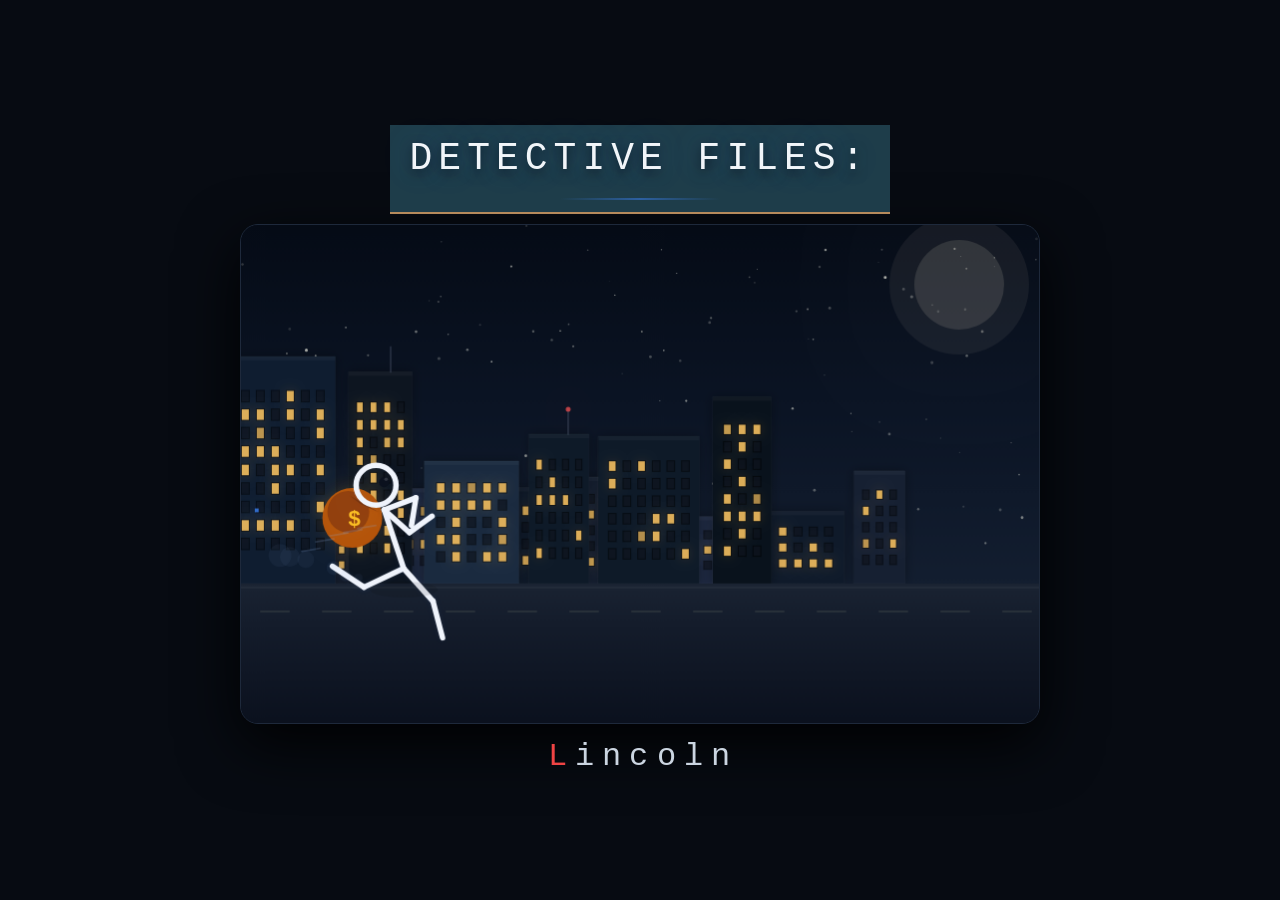
==== index.html @ e7329b26 "Update index.html" ====
<!DOCTYPE html>
<html lang="en">
<head>
  <meta charset="UTF-8">
  <meta name="viewport" content="width=device-width, initial-scale=1.0, maximum-scale=1.0, user-scalable=yes, viewport-fit=cover">
  <title>⚓ WHITBY LIGHTHOUSE CONSPIRACY</title>
  <!-- External libraries -->
  <link rel="stylesheet" href="https://cdnjs.cloudflare.com/ajax/libs/font-awesome/6.0.0-beta3/css/all.min.css">
  <link href="https://fonts.googleapis.com/css2?family=Cinzel:wght@400;600&family=Cormorant+Garamond:wght@400;600&family=Courier+Prime:wght@400;700&display=swap" rel="stylesheet">
  <!-- Our CSS -->
  <link rel="stylesheet" href="style.css">
</head>
<body>

  <!-- ========== CINEMATIC OPENING (replaces old start menu) ========== -->
  <div id="startMenu" class="start-menu">
    <!-- SCENE 1: STICKMAN -->
    <div id="scene-stickman">
      <div class="header">
        <div id="main-title">Detective Files:</div>
        <div class="title-line"></div>
      </div>

      <canvas id="heistCanvas" width="800" height="500"></canvas>

      <div class="footer">
        <div id="sub-title">
          <span class="letter" style="--delay: 2.20s">L</span>
          <span class="letter" style="--delay: 2.45s">i</span>
          <span class="letter" style="--delay: 2.70s">n</span>
          <span class="letter" style="--delay: 2.95s">c</span>
          <span class="letter" style="--delay: 3.20s">o</span>
          <span class="letter" style="--delay: 3.45s">l</span>
          <span class="letter" style="--delay: 3.70s">n</span>
        </div>
      </div>
    </div>

    <!-- SCENE 2: NOCTURNE -->
    <div id="scene-nocturne">
      <div class="room off no-select" id="room">

        <div class="window-wrapper">
          <div class="window-frame">
            <div class="frame-corner tl"></div>
            <div class="frame-corner tr"></div>
            <div class="frame-corner bl"></div>
            <div class="frame-corner br"></div>
            <div class="window-glass">
              <div class="sky"></div>
              <div class="stars" id="stars"></div>
              <div class="city-skyline"></div>
              <div class="city-lights"></div>
              <div class="mist"></div>
              <canvas id="rainCanvas"></canvas>
              <div class="glass-reflection"></div>
              <div class="mullions">
                <div class="mullion-h mullion-h-1"></div>
                <div class="mullion-h mullion-h-2"></div>
                <div class="mullion-v mullion-v-1"></div>
                <div class="mullion-v mullion-v-2"></div>
                <div class="mullion-v mullion-v-3"></div>
              </div>
            </div>
          </div>
        </div>

        <div class="desk">
          <div class="table-top">
            <div class="table-glow" id="tableGlow"></div>
          </div>
          <div class="legs">
            <div class="leg leg-1"></div>
            <div class="leg leg-2"></div>
            <div class="leg leg-3"></div>
            <div class="leg leg-4"></div>
            <div class="leg-brace"></div>
          </div>
          <div class="lamp" id="lamp">
            <div class="light-glow" id="lightGlow"></div>
            <div class="lamp-arm"></div>
            <div class="lamp-stand"></div>
            <div class="lamp-shade">
              <div class="shade-glow" id="shadeGlow"></div>
            </div>
            <div class="lamp-bulb" id="lampBulb"></div>
            <div class="chain" id="chain">
              <div class="chain-ball"></div>
            </div>
            <div class="lamp-base"></div>
          </div>
        </div>

        <!-- MENU – IDs match existing game functions -->
        <div class="ui-menu">
          <div class="item-wrap"><a class="item" id="continueGameBtn" href="#">Continue</a></div>
          <div class="item-wrap"><a class="item" id="newGameBtn" href="#">New Game</a></div>
          <div class="item-wrap"><a class="item" id="howToPlayBtn" href="#">How to Play</a></div>
        </div>

        <div class="dust" id="dustContainer"></div>
        <div class="ui-title">NOCTURNE</div>
        <div class="ui-sub">PRIVATE INVESTIGATIONS</div>
        <div class="instruction" id="instruction">PULL THE CHAIN</div>
        <div class="vignette"></div>
      </div>
    </div>
  </div>

  <!-- ========== GAME WRAPPER (hidden initially) ========== -->
  <div id="gameWrapper" style="display:none;">
    <div class="game-container">
      <!-- Popup area for notifications -->
      <div id="popupContainer" class="popup-area"></div>

      <!-- Header -->
      <div class="header">
        <div class="title"><h1>⚓ THE WHITBY LIGHTHOUSE CONSPIRACY</h1></div>
        <div class="code-container" id="codeContainer">
          <div class="code-slot" id="code0"></div>
          <div class="code-slot" id="code1"></div>
          <div class="code-slot" id="code2"></div>
          <div class="code-slot" id="code3"></div>
          <div class="code-slot" id="code4"></div>
          <div class="code-slot" id="code5"></div>
          <div class="code-slot" id="code6"></div>
        </div>
        <div class="stats">
          <div class="stat-item"><div class="stat-value" id="prisonYears">30</div><div class="stat-label">PRISON YEARS</div></div>
          <div class="stat-item"><div class="stat-value" id="hintsLeft">12</div><div class="stat-label">HINTS LEFT</div></div>
          <div class="stat-item"><div class="stat-value" id="solvedMain">0/7</div><div class="stat-label">MAIN PUZZLES</div></div>
          <button id="accuseBtn" class="accuse-btn">⚖️ ACCUSE</button>
        </div>
      </div>

      <!-- Tabs -->
      <div class="tab-bar" id="tabBar">
        <div class="tab" data-tab="mypc">🖥️ MY PC</div>
        <div class="tab" data-tab="interviews">🗂️ Interviews</div>
        <div class="tab locked" data-tab="mainpuzzles">🧩 Main Puzzles</div>
        <div class="tab locked" data-tab="bonuspuzzles">🎁 Bonus Puzzles</div>
        <div class="tab" data-tab="newspaper">🗞️ Newspaper</div>
        <div class="tab" data-tab="mainmenu">🏠 Main Menu</div>
      </div>

      <!-- Content Panel -->
      <div class="content-panel" id="content"></div>
    </div>
  </div>

  <!-- ========== INFO MODAL (generic) ========== -->
  <div id="infoModal" class="modal" style="display:none;">
    <div class="modal-content">
      <div class="modal-header"><span id="modal-title"></span><span class="close" id="closeModal">&times;</span></div>
      <div id="modal-info" class="modal-info"></div>
    </div>
  </div>

  <!-- ========== CONFIRM MODAL ========== -->
  <div id="confirmModal" class="modal" style="display:none;">
    <div class="modal-content" style="max-width:400px; text-align:center;">
      <div class="modal-header"><span>⚠️ CONFIRM</span><span class="close" id="closeConfirmModal">&times;</span></div>
      <div id="confirm-info" style="padding:20px; font-size:1.2rem;">
        Are you sure you want to return to the main menu?<br>
        Your progress will be saved automatically.
      </div>
      <div style="display:flex; gap:20px; justify-content:center; margin:20px 0;">
        <button id="confirmYesBtn" class="action-btn" style="background:#a13d3d; border:none; color:white; padding:10px 30px; border-radius:8px; cursor:pointer;">YES</button>
        <button id="confirmNoBtn" class="action-btn" style="background:#4a5b6e; border:none; color:white; padding:10px 30px; border-radius:8px; cursor:pointer;">NO</button>
      </div>
    </div>
  </div>

  <!-- ========== HOW TO PLAY MODAL ========== -->
  <div id="howModal" class="how-modal" style="display:none;">
    <div class="how-modal-content">
      <h2>📜 HOW TO PLAY</h2>
      <p><strong>🕵️ Your Mission:</strong> Track down the mastermind behind the Whitby Lighthouse conspiracy. Interview suspects, solve puzzles, and collect evidence to unlock the truth.</p>
      <p><strong>📁 Case File:</strong> Review detective notes, interview transcripts, and important documents. The cryptogram becomes available after solving all main puzzles.</p>
      <p><strong>🗂️ Interviews:</strong> Ask suspects questions to uncover inconsistencies. Each correct answer moves you closer to the truth.</p>
      <p><strong>🧩 Main Puzzles:</strong> Solve location-based riddles to reveal encoded digits. These digits unlock the final cryptogram.</p>
      <p><strong>🎁 Bonus Puzzles:</strong> Optional challenges that provide additional clues and unlock more interview questions.</p>
      <p><strong>🌐 Using External Resources:</strong> Some puzzles require real-world knowledge. Feel free to use Google Maps, Wikipedia, or any online search to help solve the clues. A detective uses every tool available!</p>
      <p><strong>💡 Hints:</strong> Use the hint button if you're stuck – each hint costs 2 prison years and 1 hint credit.</p>
      <p><strong>⚖️ Accuse:</strong> Once the cryptogram is solved, the Accuse button appears. Choose the right suspect to close the case!</p>
      <div style="margin-top:20px;padding-top:10px;border-top:1px solid #b68b5c;">
        <p style="font-size:0.85rem;color:#cdba92;">🔍 Good luck, detective. The truth is out there.</p>
      </div>
      <button id="closeHowModal" class="close-how-btn">GOT IT</button>
    </div>
  </div>

  <!-- ========== JAVASCRIPT (game scripts) ========== -->
  <script src="gameManager.js"></script>
  <script src="puzzlesData.js"></script>
  <script src="modals.js"></script>
  <script src="frontPageModal.js"></script>
  <script src="backPageModal.js"></script>
  <script src="cryptogramModal.js"></script>
  <script src="interviewIntro.js"></script>
  <script src="witnessPopup.js"></script>
  <script src="letterPuzzle.js"></script>
  <script src="coffeePuzzle.js"></script>
  <script src="detectivePuzzle.js"></script>
  <script src="detectivePuzzlePC.js"></script>
  <script src="shelfPuzzle.js"></script>
  <script src="lockerPuzzle.js"></script>
  <script src="scalePuzzle.js"></script>
  <script src="vaultPuzzle.js"></script>
  <script src="ui.js"></script>
  <script src="main.js"></script>

  <!-- ========== CINEMATIC OPENING SCRIPT ========== -->
  <script>
    // ────────────────────────────────────────────────────────────────
    //  SCENE 1: STICKMAN + BUILDINGS
    // ────────────────────────────────────────────────────────────────

    const canvas = document.getElementById('heistCanvas');
    const ctx = canvas.getContext('2d');
    const W = 800, H = 500;

    const GROUND_Y = 360;
    const BUILDING_SPEED_NEAR = 2.8;
    const BUILDING_SPEED_FAR = 1.2;
    const NEAR_LOOP = 800 * 2;
    const FAR_LOOP = 800 * 2;

    class Building {
      constructor(x, width, height, color, windowColor, windowRows, windowCols, litRatio) {
        this.x = x;
        this.width = width;
        this.height = height;
        this.color = color;
        this.windowColor = windowColor;
        this.windowRows = windowRows || Math.floor(height / 28) + 2;
        this.windowCols = windowCols || Math.floor(width / 22) + 1;
        this.litRatio = litRatio || 0.45;
        this.windows = [];
        for (let r = 0; r < this.windowRows; r++) {
          for (let c = 0; c < this.windowCols; c++) {
            this.windows.push(Math.random() < this.litRatio);
          }
        }
        this.flickerWindows = [];
        for (let i = 0; i < this.windows.length; i++) {
          if (Math.random() < 0.12) this.flickerWindows.push(i);
        }
      }
      draw(drawX) {
        const x = drawX;
        const y = GROUND_Y - this.height;
        ctx.fillStyle = this.color;
        ctx.shadowColor = 'rgba(0,0,0,0.3)';
        ctx.shadowBlur = 10;
        ctx.fillRect(x, y, this.width, this.height);
        ctx.shadowBlur = 0;
        ctx.strokeStyle = 'rgba(255,255,255,0.03)';
        ctx.lineWidth = 1;
        ctx.strokeRect(x, y, this.width, this.height);
        const winW = Math.min(14, this.width / (this.windowCols + 1) * 0.6);
        const winH = Math.min(16, this.height / (this.windowRows + 1) * 0.55);
        const padX = (this.width - (this.windowCols * (winW + 6)) + 6) / 2;
        const padY = (this.height - (this.windowRows * (winH + 6)) + 6) / 2;
        let idx = 0;
        for (let r = 0; r < this.windowRows; r++) {
          for (let c = 0; c < this.windowCols; c++) {
            const wx = x + padX + c * (winW + 6);
            const wy = y + padY + r * (winH + 6);
            const isLit = this.windows[idx];
            ctx.fillStyle = 'rgba(0,0,0,0.5)';
            ctx.fillRect(wx, wy, winW, winH);
            if (isLit) {
              const flicker = this.flickerWindows.includes(idx) ?
                0.7 + Math.sin(Date.now() / 400 + idx) * 0.25 :
                1.0;
              const alpha = 0.6 + 0.4 * flicker;
              ctx.fillStyle = `rgba(255, 200, 100, ${alpha * 0.85})`;
              ctx.shadowColor = `rgba(255, 200, 100, ${alpha * 0.25})`;
              ctx.shadowBlur = 12;
              ctx.fillRect(wx + 1, wy + 1, winW - 2, winH - 2);
              ctx.shadowBlur = 0;
            } else {
              ctx.fillStyle = 'rgba(30, 40, 60, 0.3)';
              ctx.fillRect(wx + 1, wy + 1, winW - 2, winH - 2);
            }
            idx++;
          }
        }
        ctx.fillStyle = 'rgba(255,255,255,0.03)';
        ctx.fillRect(x, y, this.width, 4);
        if (this.height > 140 && Math.random() < 0.3) {
          ctx.strokeStyle = 'rgba(60,70,90,0.5)';
          ctx.lineWidth = 2;
          const ax = x + this.width * 0.3 + Math.random() * this.width * 0.4;
          ctx.beginPath();
          ctx.moveTo(ax, y);
          ctx.lineTo(ax, y - 18 - Math.random() * 18);
          ctx.stroke();
          if (Math.random() < 0.3) {
            ctx.fillStyle = `rgba(255, 80, 80, ${0.3 + Math.random() * 0.4})`;
            ctx.shadowColor = 'rgba(255,0,0,0.15)';
            ctx.shadowBlur = 20;
            ctx.beginPath();
            ctx.arc(ax, y - 18 - Math.random() * 18, 2.5, 0, Math.PI * 2);
            ctx.fill();
            ctx.shadowBlur = 0;
          }
        }
      }
    }

    function generateBuildings(layer, count, minW, maxW, minH, maxH, colorPalette) {
      const buildings = [];
      let x = -maxW - 20;
      for (let i = 0; i < count; i++) {
        const w = minW + Math.random() * (maxW - minW);
        const h = minH + Math.random() * (maxH - minH);
        const color = colorPalette[Math.floor(Math.random() * colorPalette.length)];
        const winColor =
          `rgb(${180 + Math.random() * 60}, ${140 + Math.random() * 40}, ${60 + Math.random() * 40})`;
        const litRatio = 0.3 + Math.random() * 0.35;
        const rows = Math.floor(h / 26) + 1;
        const cols = Math.floor(w / 20) + 1;
        const b = new Building(x, w, h, color, winColor, rows, cols, litRatio);
        buildings.push(b);
        x += w + 6 + Math.random() * 12;
      }
      return buildings;
    }

    const farColors = ['#141c2b', '#1a2335', '#101826', '#1d2840', '#162032', '#0f1a2a'];
    const nearColors = ['#0d1520', '#111d2e', '#09121c', '#152236', '#0e1a28', '#1a2a3f', '#0f1d30'];

    let farBuildings = generateBuildings('far', 10, 50, 90, 60, 130, farColors);
    let nearBuildings = generateBuildings('near', 8, 55, 110, 100, 230, nearColors);

    let scrollOffset = 0;
    let manX = -100;
    let phaseTimer = 0;
    const ENTER_DURATION = 2.0;
    const RUN_DURATION = 3.0;
    const EXIT_DURATION = 2.0;
    const TOTAL_CYCLE = ENTER_DURATION + RUN_DURATION + EXIT_DURATION;

    let time = 0;
    let jewels = [];
    let transitionTriggered = false;

    function spawnJewel(x, y) {
      const colors = ['#f43f5e', '#3b82f6', '#10b981', '#a855f7', '#eab308', '#f97316'];
      jewels.push({
        x, y,
        vx: -1.8 - Math.random() * 2.5,
        vy: -1.5 - Math.random() * 2.5,
        size: 3 + Math.random() * 5,
        color: colors[Math.floor(Math.random() * colors.length)],
        life: 1.0,
        decay: 0.015 + Math.random() * 0.025,
        shape: Math.floor(Math.random() * 3)
      });
    }

    function updateJewels() {
      for (let i = jewels.length - 1; i >= 0; i--) {
        const j = jewels[i];
        j.x += j.vx;
        j.y += j.vy;
        j.vy += 0.18;
        j.life -= j.decay;
        if (j.life <= 0) {
          jewels.splice(i, 1);
        }
      }
    }

    function drawJewels() {
      jewels.forEach(j => {
        ctx.fillStyle = j.color;
        ctx.globalAlpha = j.life * 0.9;
        ctx.shadowColor = j.color;
        ctx.shadowBlur = 18;
        ctx.beginPath();
        if (j.shape === 0) {
          ctx.moveTo(j.x, j.y - j.size);
          ctx.lineTo(j.x + j.size * 0.8, j.y);
          ctx.lineTo(j.x, j.y + j.size);
          ctx.lineTo(j.x - j.size * 0.8, j.y);
        } else if (j.shape === 1) {
          ctx.rect(j.x - j.size / 2, j.y - j.size / 2, j.size, j.size);
        } else {
          ctx.arc(j.x, j.y, j.size / 1.6, 0, Math.PI * 2);
        }
        ctx.closePath();
        ctx.fill();
      });
      ctx.globalAlpha = 1;
      ctx.shadowBlur = 0;
    }

    function drawLimb(sx, sy, a1, a2, l1, l2) {
      const jx = sx + Math.cos(a1) * l1;
      const jy = sy + Math.sin(a1) * l1;
      const ex = jx + Math.cos(a1 + a2) * l2;
      const ey = jy + Math.sin(a1 + a2) * l2;
      ctx.beginPath();
      ctx.moveTo(sx, sy);
      ctx.lineTo(jx, jy);
      ctx.stroke();
      ctx.beginPath();
      ctx.moveTo(jx, jy);
      ctx.lineTo(ex, ey);
      ctx.stroke();
      return { handX: ex, handY: ey };
    }

    function drawStickman(cx, cy, t) {
      const intensity = 1.0;
      const headR = 20;
      const torso = 62;
      const uArm = 34;
      const lArm = 28;
      const uLeg = 44;
      const lLeg = 38;

      const bounce = Math.abs(Math.sin(t * 2)) * 7;
      const hipX = cx;
      const hipY = cy + bounce;
      const lean = -0.32;
      const shX = hipX + Math.sin(lean) * torso;
      const shY = hipY - Math.cos(lean) * torso;
      const headX = shX + Math.sin(lean) * (headR + 6);
      const headY = shY - Math.cos(lean) * (headR + 6);

      const lHip = Math.PI / 2 + Math.sin(t) * intensity + 0.2;
      const lKnee = (Math.sin(t - Math.PI / 2) + 1) * (intensity * 0.75);
      const rHip = Math.PI / 2 + Math.sin(t + Math.PI) * intensity + 0.2;
      const rKnee = (Math.sin(t + Math.PI - Math.PI / 2) + 1) * (intensity * 0.75);
      const lSh = Math.PI / 2 + Math.sin(t + Math.PI) * intensity * 0.9;
      const lElbow = -(Math.sin(t) + 1) * 0.55 - 0.3;
      const rSh = -0.4 + Math.sin(t + Math.PI * 0.3) * 0.15;
      const rElbow = 2.0 + Math.sin(t + 0.5) * 0.15;

      ctx.strokeStyle = '#f0f4fc';
      ctx.lineWidth = 5.5;
      ctx.lineCap = 'round';
      ctx.lineJoin = 'round';
      ctx.shadowColor = 'rgba(100,150,255,0.08)';
      ctx.shadowBlur = 6;

      drawLimb(hipX, hipY, lHip, lKnee, uLeg, lLeg);

      const bagX = shX - 32;
      const bagY = shY + 8;
      const bagR = 30;
      ctx.shadowBlur = 20;
      ctx.shadowColor = 'rgba(200,150,50,0.15)';
      ctx.fillStyle = '#b45309';
      ctx.beginPath();
      ctx.arc(bagX, bagY, bagR, 0, Math.PI * 2);
      ctx.fill();
      ctx.fillStyle = '#92400e';
      ctx.beginPath();
      ctx.arc(bagX - 4, bagY - 6, bagR * 0.7, 0, Math.PI * 2);
      ctx.fill();
      ctx.fillStyle = '#78350f';
      ctx.beginPath();
      ctx.moveTo(shX - 6, shY + 2);
      ctx.lineTo(bagX + 8, bagY - 14);
      ctx.lineTo(bagX - 2, bagY - 22);
      ctx.closePath();
      ctx.fill();
      ctx.shadowBlur = 0;
      ctx.fillStyle = '#fbbf24';
      ctx.font = 'bold 22px Arial';
      ctx.textAlign = 'center';
      ctx.textBaseline = 'middle';
      ctx.fillText('$', bagX + 2, bagY + 2);

      if (Math.random() < 0.12) {
        spawnJewel(bagX - 8 + Math.random() * 16, bagY + 4 + Math.random() * 10);
      }

      ctx.shadowBlur = 6;
      ctx.shadowColor = 'rgba(100,150,255,0.06)';
      ctx.strokeStyle = '#f0f4fc';
      ctx.lineWidth = 5.5;
      ctx.beginPath();
      ctx.moveTo(shX, shY);
      ctx.lineTo(hipX, hipY);
      ctx.stroke();

      ctx.beginPath();
      ctx.arc(headX, headY, headR, 0, Math.PI * 2);
      ctx.stroke();

      ctx.fillStyle = '#0b111e';
      ctx.shadowBlur = 0;
      ctx.beginPath();
      ctx.arc(headX + 8, headY - 3, 5, 0, Math.PI * 2);
      ctx.fill();
      ctx.fillStyle = 'rgba(255,255,255,0.15)';
      ctx.beginPath();
      ctx.arc(headX + 10, headY - 6, 1.8, 0, Math.PI * 2);
      ctx.fill();

      ctx.shadowBlur = 6;
      ctx.shadowColor = 'rgba(100,150,255,0.06)';
      ctx.strokeStyle = '#f0f4fc';
      ctx.lineWidth = 5.5;
      drawLimb(hipX, hipY, rHip, rKnee, uLeg, lLeg);
      drawLimb(shX, shY, lSh, lElbow, uArm, lArm);
      drawLimb(shX, shY, rSh, rElbow, uArm, lArm);

      ctx.shadowBlur = 0;
      ctx.globalAlpha = 0.2;
      ctx.strokeStyle = '#8aa8dd';
      ctx.lineWidth = 1.8;
      for (let i = 0; i < 5; i++) {
        const ox = -28 - i * 14;
        const oy = -12 + i * 7 + Math.sin(t + i) * 4;
        ctx.beginPath();
        ctx.moveTo(cx + ox, cy - 30 + oy);
        ctx.lineTo(cx + ox - 18, cy - 30 + oy + 3);
        ctx.stroke();
      }
      ctx.globalAlpha = 1;

      ctx.shadowBlur = 30;
      ctx.shadowColor = 'rgba(0,0,0,0.2)';
      ctx.fillStyle = 'rgba(0,0,0,0.1)';
      ctx.beginPath();
      ctx.ellipse(cx, GROUND_Y + 6, 34, 8, 0, 0, Math.PI * 2);
      ctx.fill();
      ctx.shadowBlur = 0;
    }

    function drawStreet() {
      const grad = ctx.createLinearGradient(0, GROUND_Y, 0, H);
      grad.addColorStop(0, '#1a2332');
      grad.addColorStop(0.3, '#141c2b');
      grad.addColorStop(1, '#0b111e');
      ctx.fillStyle = grad;
      ctx.fillRect(0, GROUND_Y, W, H - GROUND_Y);
      ctx.strokeStyle = 'rgba(255,255,255,0.04)';
      ctx.lineWidth = 2;
      ctx.beginPath();
      ctx.moveTo(0, GROUND_Y + 4);
      ctx.lineTo(W, GROUND_Y + 4);
      ctx.stroke();
      ctx.strokeStyle = 'rgba(255,255,200,0.08)';
      ctx.lineWidth = 2;
      ctx.setLineDash([28, 34]);
      ctx.lineDashOffset = scrollOffset * 0.5;
      ctx.beginPath();
      ctx.moveTo(0, GROUND_Y + 28);
      ctx.lineTo(W, GROUND_Y + 28);
      ctx.stroke();
      ctx.setLineDash([]);
      ctx.strokeStyle = 'rgba(255,255,255,0.02)';
      ctx.lineWidth = 1;
      ctx.beginPath();
      ctx.moveTo(0, GROUND_Y + 2);
      ctx.lineTo(W, GROUND_Y + 2);
      ctx.stroke();
    }

    const stars = [];
    for (let i = 0; i < 120; i++) {
      stars.push({
        x: Math.random() * W,
        y: Math.random() * (GROUND_Y - 40),
        r: 0.4 + Math.random() * 1.2,
        a: 0.2 + Math.random() * 0.6,
        twinkleSpeed: 0.01 + Math.random() * 0.03
      });
    }

    function drawStars() {
      stars.forEach(s => {
        const brightness = s.a * (0.7 + 0.3 * Math.sin(Date.now() * s.twinkleSpeed + s.x));
        ctx.fillStyle = `rgba(255, 255, 240, ${brightness})`;
        ctx.beginPath();
        ctx.arc(s.x, s.y, s.r, 0, Math.PI * 2);
        ctx.fill();
      });
    }

    function drawMoon() {
      ctx.fillStyle = 'rgba(240, 235, 210, 0.12)';
      ctx.shadowColor = 'rgba(200, 200, 180, 0.06)';
      ctx.shadowBlur = 60;
      ctx.beginPath();
      ctx.arc(W - 80, 60, 45, 0, Math.PI * 2);
      ctx.fill();
      ctx.fillStyle = 'rgba(240, 235, 210, 0.06)';
      ctx.shadowBlur = 80;
      ctx.beginPath();
      ctx.arc(W - 80, 60, 70, 0, Math.PI * 2);
      ctx.fill();
      ctx.shadowBlur = 0;
    }

    function easeInOut(t) {
      return t < 0.5 ? 2 * t * t : 1 - Math.pow(-2 * t + 2, 2) / 2;
    }

    let prevTimestamp = 0;

    function transitionToNocturne() {
      if (transitionTriggered) return;
      transitionTriggered = true;

      const stickmanScene = document.getElementById('scene-stickman');
      stickmanScene.classList.add('hidden');

      const nocturneScene = document.getElementById('scene-nocturne');
      nocturneScene.classList.add('active');

      setTimeout(() => {
        initNocturne();
      }, 400);
    }

    function animateStickman(timestamp) {
      const deltaTime = prevTimestamp ? Math.min((timestamp - prevTimestamp) / 1000, 0.05) : 0.016;
      prevTimestamp = timestamp;

      phaseTimer += deltaTime;

      if (phaseTimer >= TOTAL_CYCLE && !transitionTriggered) {
        transitionToNocturne();
        if (transitionTriggered) {
          drawStickmanFrame();
          return;
        }
      }

      if (phaseTimer < ENTER_DURATION) {
        const progress = phaseTimer / ENTER_DURATION;
        const easedProgress = easeInOut(progress);
        const startX = -100;
        const endX = W / 2 - 20;
        manX = startX + (endX - startX) * easedProgress;
      } else if (phaseTimer < ENTER_DURATION + RUN_DURATION) {
        manX = W / 2 - 20;
      } else if (phaseTimer < TOTAL_CYCLE) {
        const progress = (phaseTimer - ENTER_DURATION - RUN_DURATION) / EXIT_DURATION;
        const easedProgress = easeInOut(progress);
        const startX = W / 2 - 20;
        const endX = W + 100;
        manX = startX + (endX - startX) * easedProgress;
      }

      scrollOffset += BUILDING_SPEED_NEAR;
      time += 0.065;

      drawStickmanFrame();

      if (!transitionTriggered) {
        requestAnimationFrame(animateStickman);
      }
    }

    function drawStickmanFrame() {
      ctx.clearRect(0, 0, W, H);

      const skyGrad = ctx.createLinearGradient(0, 0, 0, GROUND_Y);
      skyGrad.addColorStop(0, '#050b16');
      skyGrad.addColorStop(0.5, '#0b1424');
      skyGrad.addColorStop(1, '#131e30');
      ctx.fillStyle = skyGrad;
      ctx.fillRect(0, 0, W, GROUND_Y);

      drawStars();
      drawMoon();

      farBuildings.forEach(b => {
        let drawX = b.x - scrollOffset * 0.35;
        if (drawX < -b.width) {
          drawX += FAR_LOOP;
          b.x += FAR_LOOP;
        }
        b.draw(drawX);
      });

      nearBuildings.forEach(b => {
        let drawX = b.x - scrollOffset;
        if (drawX < -b.width) {
          drawX += NEAR_LOOP;
          b.x += NEAR_LOOP;
        }
        b.draw(drawX);
      });

      drawStreet();

      const manY = GROUND_Y - 20;
      drawStickman(manX, manY, time);

      updateJewels();
      drawJewels();

      ctx.globalAlpha = 0.06;
      ctx.fillStyle = '#8aa8dd';
      for (let i = 0; i < 6; i++) {
        const px = (manX - 40 - i * 18 + Math.sin(Date.now() / 600 + i * 2) * 6) % W;
        const py = GROUND_Y - 6 - i * 5 + Math.sin(Date.now() / 500 + i * 1.5) * 3;
        ctx.beginPath();
        ctx.arc(px, py, 4 + i * 1.5, 0, Math.PI * 2);
        ctx.fill();
      }
      ctx.globalAlpha = 1;
    }

    // ────────────────────────────────────────────────────────────────
    //  SCENE 2: NOCTURNE
    // ────────────────────────────────────────────────────────────────

    let nocturneInitialized = false;

    function initNocturne() {
      if (nocturneInitialized) return;
      nocturneInitialized = true;

      const room = document.getElementById('room');
      const chain = document.getElementById('chain');
      const bulb = document.getElementById('lampBulb');
      const glow = document.getElementById('lightGlow');
      const tableGlow = document.getElementById('tableGlow');
      const shadeGlow = document.getElementById('shadeGlow');
      const dustContainer = document.getElementById('dustContainer');
      const instruction = document.getElementById('instruction');

      let lampOn = false;
      let isTurningOn = false;
      let turnOnTimeout = null;

      const starsContainer = document.getElementById('stars');
      for (let i = 0; i < 100; i++) {
        const star = document.createElement('div');
        star.className = 'star';
        const size = 0.6 + Math.random() * 2.0;
        star.style.width = size + 'px';
        star.style.height = size + 'px';
        star.style.left = Math.random() * 100 + '%';
        star.style.top = Math.random() * 90 + '%';
        star.style.setProperty('--duration', (2 + Math.random() * 5) + 's');
        star.style.animationDelay = Math.random() * 6 + 's';
        star.style.opacity = 0.2 + Math.random() * 0.6;
        starsContainer.appendChild(star);
      }

      const rainCanvas = document.getElementById('rainCanvas');
      const rctx = rainCanvas.getContext('2d');
      let rW, rH;
      let drops = [];

      function resizeRain() {
        const rect = rainCanvas.parentElement.getBoundingClientRect();
        rainCanvas.width = rect.width;
        rainCanvas.height = rect.height;
        rW = rainCanvas.width;
        rH = rainCanvas.height;
        createDrops();
      }

      function createDrops() {
        const count = Math.floor((rW * rH) / 2600);
        drops = [];
        for (let i = 0; i < count; i++) {
          drops.push({
            x: Math.random() * rW,
            y: Math.random() * rH - rH,
            speed: 5 + Math.random() * 16,
            length: 12 + Math.random() * 26,
            opacity: 0.10 + Math.random() * 0.32,
            width: 0.4 + Math.random() * 1.5,
            wind: -0.5 + Math.random() * 1.1,
          });
        }
      }

      function drawRain() {
        rctx.clearRect(0, 0, rW, rH);
        for (const d of drops) {
          rctx.beginPath();
          rctx.moveTo(d.x, d.y);
          rctx.lineTo(d.x + d.wind * d.length * 0.25, d.y + d.length);
          rctx.strokeStyle = `rgba(180, 205, 240, ${d.opacity})`;
          rctx.lineWidth = d.width;
          rctx.stroke();
        }
        for (const d of drops) {
          d.y += d.speed;
          d.x += d.wind * 0.3;
          if (d.y > rH + 30) {
            d.y = -20 - Math.random() * 40;
            d.x = Math.random() * rW;
            d.speed = 5 + Math.random() * 16;
            d.length = 12 + Math.random() * 26;
            d.opacity = 0.10 + Math.random() * 0.32;
            d.wind = -0.5 + Math.random() * 1.1;
          }
          if (d.x < -30) d.x = rW + 30;
          if (d.x > rW + 30) d.x = -30;
        }
        const grad = rctx.createLinearGradient(0, rH * 0.7, 0, rH);
        grad.addColorStop(0, 'rgba(40, 55, 80, 0)');
        grad.addColorStop(1, 'rgba(30, 45, 70, 0.10)');
        rctx.fillStyle = grad;
        rctx.fillRect(0, rH * 0.7, rW, rH * 0.3);
        requestAnimationFrame(drawRain);
      }

      window.addEventListener('resize', resizeRain);
      resizeRain();
      drawRain();

      for (let i = 0; i < 35; i++) {
        const p = document.createElement('div');
        p.className = 'particle';
        p.style.left = (25 + Math.random() * 50) + '%';
        p.style.top = (25 + Math.random() * 60) + '%';
        p.style.animationDuration = (4 + Math.random() * 12) + 's';
        p.style.animationDelay = Math.random() * 12 + 's';
        p.style.transform = `scale(${0.4 + Math.random() * 0.9})`;
        p.style.width = (2 + Math.random() * 3.5) + 'px';
        p.style.height = p.style.width;
        dustContainer.appendChild(p);
      }

      function turnLampOn() {
        if (lampOn || isTurningOn) return;
        isTurningOn = true;
        lampOn = true;
        instruction.classList.add('hidden');
        room.classList.remove('off');

        const steps = [
          { delay: 80, opacity: 0.3 },
          { delay: 160, opacity: 0.6 },
          { delay: 240, opacity: 0.3 },
          { delay: 320, opacity: 0.8 },
          { delay: 400, opacity: 1.0 },
        ];
        let index = 0;

        function applyStep() {
          if (index >= steps.length) {
            bulb.classList.add('on');
            glow.classList.add('on');
            tableGlow.classList.add('on');
            shadeGlow.classList.add('on');
            dustContainer.classList.remove('off');
            isTurningOn = false;
            return;
          }
          const step = steps[index];
          const progress = step.opacity;
          bulb.style.background =
            `radial-gradient(circle, rgba(255,251,212,${progress * 0.6}) 0%, ` +
            `rgba(255,214,107,${progress * 0.5}) 25%, ` +
            `rgba(212,123,33,${progress * 0.4}) 55%, ` +
            `rgba(76,36,8,${progress * 0.3}) 100%)`;
          bulb.style.boxShadow =
            `0 0 ${5 + 8 * progress}px rgba(255,213,107,${progress * 0.5}), ` +
            `0 0 ${15 + 22 * progress}px rgba(255,189,72,${progress * 0.4}), ` +
            `0 0 ${30 + 40 * progress}px rgba(255,157,46,${progress * 0.3})`;
          glow.style.opacity = progress * 0.9;
          glow.style.background =
            `radial-gradient(circle, ` +
            `rgba(255,210,130,${progress * 0.35}) 0%, ` +
            `rgba(255,180,90,${progress * 0.14}) 35%, ` +
            `rgba(255,150,60,${progress * 0.05}) 60%, ` +
            `transparent 80%)`;
          tableGlow.style.opacity = progress * 0.5;
          tableGlow.style.background =
            `radial-gradient(ellipse at 65% 100%, ` +
            `rgba(255,200,140,${progress * 0.14}) 0%, ` +
            `rgba(255,180,120,${progress * 0.06}) 40%, ` +
            `transparent 70%)`;
          shadeGlow.style.opacity = progress * 0.6;
          dustContainer.style.opacity = 0.08 + progress * 0.35;
          index++;
          const nextDelay = steps[index] ? steps[index].delay - step.delay : 200;
          turnOnTimeout = setTimeout(applyStep, Math.max(40, nextDelay));
        }
        applyStep();
        setTimeout(() => {
          bulb.classList.add('on');
          glow.classList.add('on');
          tableGlow.classList.add('on');
          shadeGlow.classList.add('on');
        }, 500);
      }

      function turnLampOff() {
        if (!lampOn && !isTurningOn) return;
        if (turnOnTimeout) {
          clearTimeout(turnOnTimeout);
          turnOnTimeout = null;
        }
        isTurningOn = false;
        lampOn = false;
        room.classList.add('off');
        bulb.classList.remove('on');
        glow.classList.remove('on');
        tableGlow.classList.remove('on');
        shadeGlow.classList.remove('on');
        bulb.style.background = '';
        bulb.style.boxShadow = '';
        glow.style.opacity = '0';
        glow.style.background = '';
        tableGlow.style.opacity = '0';
        tableGlow.style.background = '';
        shadeGlow.style.opacity = '0';
        dustContainer.style.opacity = '0.06';
        instruction.classList.remove('hidden');
      }

      function toggleLamp() {
        if (lampOn) {
          turnLampOff();
        } else {
          turnLampOn();
        }
        chain.classList.add('pull');
        setTimeout(() => {
          chain.classList.remove('pull');
        }, 150);
      }

      chain.addEventListener('click', toggleLamp);
      document.addEventListener('keydown', (e) => {
        if (e.key === ' ' || e.key === 'Enter') {
          e.preventDefault();
          toggleLamp();
        }
      });

      setInterval(() => {
        if (!lampOn || isTurningOn) return;
        if (Math.random() < 0.04) {
          const flick = 0.5 + Math.random() * 0.5;
          bulb.style.opacity = flick;
          glow.style.opacity = 0.4 + flick * 0.5;
          setTimeout(() => {
            bulb.style.opacity = '1';
            glow.style.opacity = '1';
          }, 60 + Math.random() * 120);
        }
      }, 3000);

      // ─── MENU BUTTON HANDLERS (connect to game functions) ───

      const continueBtn = document.getElementById('continueGameBtn');
      const newGameBtn = document.getElementById('newGameBtn');
      const howToPlayBtn = document.getElementById('howToPlayBtn');

      // Show/hide Continue based on saved game
      const saved = localStorage.getItem('whitbyConspiracySave');
      if (!saved && continueBtn) {
        continueBtn.style.opacity = '0.4';
        continueBtn.style.pointerEvents = 'none';
      }

      if (continueBtn) {
        continueBtn.addEventListener('click', function(e) {
          e.preventDefault();
          if (typeof window.continueGame === 'function') {
            window.continueGame();
          } else {
            // fallback
            window.location.reload();
          }
        });
      }

      if (newGameBtn) {
        newGameBtn.addEventListener('click', function(e) {
          e.preventDefault();
          if (typeof window.startNewGame === 'function') {
            window.startNewGame();
          } else {
            window.location.reload();
          }
        });
      }

      if (howToPlayBtn) {
        howToPlayBtn.addEventListener('click', function(e) {
          e.preventDefault();
          const modal = document.getElementById('howModal');
          if (modal) modal.style.display = 'flex';
        });
      }

      console.log('%c🌙 Nocturne — pull the chain to begin...', 'color: #d7b477; font-size: 15px;');
    }

    function resizeCanvas() {
      const container = canvas.parentElement;
      const cw = container.clientWidth || window.innerWidth;
      const ch = container.clientHeight || window.innerHeight;
      const aspect = 800 / 500;
      let w = Math.min(cw * 0.96, 800);
      let h = w / aspect;
      if (h > ch * 0.88) {
        h = ch * 0.88;
        w = h * aspect;
      }
      canvas.style.width = w + 'px';
      canvas.style.height = h + 'px';
    }
    window.addEventListener('resize', resizeCanvas);
    resizeCanvas();

    requestAnimationFrame(animateStickman);
  </script>

</body>
</html>
---- style.css ----
* { margin:0; padding:0; box-sizing:border-box; }
body { background:#0b1a2b; font-family:'Courier New', monospace; min-height:100vh; display:flex; justify-content:center; align-items:flex-start; padding:16px; color:#ece3d0; }
.game-container { max-width:1200px; width:100%; background:#0f2a3f; border:3px solid #6b4f3c; border-radius:12px 12px 0 0; box-shadow:0 10px 25px rgba(0,0,0,0.7); display:flex; flex-direction:column; position:relative; }

.popup-area { position:fixed; top:20px; left:0; right:0; z-index:10000; display:flex; flex-direction:column; align-items:center; pointer-events:none; }
.popup-message { background:#1e3d4a; border:2px solid #eace9f; border-radius:50px; padding:12px 24px 12px 28px; margin-bottom:12px; color:#f5e7c8; font-weight:bold; font-family:'Courier New', monospace; box-shadow:0 4px 12px rgba(0,0,0,0.3); pointer-events:auto; position:relative; max-width:90%; text-align:center; }
.popup-close { position:absolute; top:8px; right:12px; background:#a13d3d; color:white; width:22px; height:22px; border-radius:50%; display:flex; align-items:center; justify-content:center; font-size:16px; font-weight:bold; cursor:pointer; line-height:1; border:1px solid #ffbb88; transition:0.1s; }
.popup-close:hover { background:#c44; transform:scale(1.05); }

.header { background:#1e3d4a; padding:12px 20px; border-bottom:2px solid #b68b5c; display:flex; flex-direction:column; gap:10px; }
.title h1 { font-size:2rem; background:linear-gradient(145deg, #f6e3b4, #d4af37, #aa7c2f); -webkit-background-clip: text; -webkit-text-fill-color: transparent; background-clip: text; text-shadow:0 0 30px rgba(212,175,55,0.3); font-weight:700; letter-spacing:1px; text-align:center; }

.code-container { display:flex; justify-content:center; gap:10px; margin-top:8px; overflow-x:auto; padding-bottom:4px; }
.code-slot { min-width:32px; height:36px; background:#0b1e2b; border:2px solid #b68b5c; border-radius:6px; display:flex; justify-content:center; align-items:center; font-size:1.2rem; font-weight:bold; color:#eace9f; flex-shrink:0; box-shadow:0 0 15px rgba(182,139,92,0.4), inset 0 0 10px rgba(182,139,92,0.2); transition:0.3s; font-family:'Courier Prime', monospace; text-shadow:0 0 20px #00ffff, 0 0 5px #0088aa; color:#aaffff; }
.code-slot:not(:empty) { border-color:#f5c542; box-shadow:0 0 25px #f5c542; color:#f5c542; }

.stats { display:flex; justify-content:center; gap:25px; background:#0b1e2b; padding:8px 20px; border-radius:30px; border:1px solid #b68b5c; font-size:0.9rem; overflow-x:auto; align-items:center; flex-wrap:wrap; box-shadow:0 0 20px rgba(182,139,92,0.1); margin-top:8px; }
.stat-item { text-align:center; flex-shrink:0; }
.stat-value { font-size:1.5rem; font-weight:bold; color:#eace9f; line-height:1.2; text-shadow:0 0 20px rgba(234,206,159,0.3); }
.stat-label { font-size:0.65rem; text-transform:uppercase; color:#9bafb9; letter-spacing:1px; }
.accuse-btn { background:#9e4a2e; border:none; border-radius:40px; padding:6px 16px; font-weight:bold; color:#ffefcf; cursor:pointer; transition:0.1s; font-family:inherit; display:none; box-shadow:0 0 20px rgba(158,74,46,0.3); }
.accuse-btn:active { transform:scale(0.96); }
.accuse-btn:hover { box-shadow:0 0 30px rgba(158,74,46,0.6); }

.tab-bar { display:flex; overflow-x:auto; padding:12px 8px; border-bottom:2px solid #6b4f3c; background:linear-gradient(180deg, #1a3a4a, #0f2a3f); gap:6px; }
.tab { flex-shrink:0; background:linear-gradient(145deg, #2a5a6a, #1a3a4a); border:2px solid #4a6f7c; border-bottom:none; border-radius:12px 12px 0 0; padding:12px 20px; font-family:'Cinzel', serif; font-weight:600; color:#b8c8d0; cursor:pointer; transition:all 0.3s ease; font-size:1rem; box-shadow:inset 0 -3px 0 #2a4a5a, 0 4px 8px rgba(0,0,0,0.3); margin-right:4px; letter-spacing:1px; }
.tab:hover { background:linear-gradient(145deg, #3a7a8a, #2a5a6a); transform:translateY(-2px); box-shadow:inset 0 -3px 0 #2a4a5a, 0 6px 12px rgba(0,0,0,0.4); color:#eace9f; }
.tab.active { background:linear-gradient(145deg, #0f2a3f, #1a3a4a); color:#eace9f; border-color:#b68b5c; border-bottom-color:#0f2a3f; box-shadow:0 -2px 10px rgba(182,139,92,0.4), inset 0 2px 8px rgba(182,139,92,0.1); transform:translateY(0); }
.tab.locked { opacity:0.5; pointer-events:none; background:#1a2a3a; color:#5a7a8a; border-color:#3a5a6a; filter:grayscale(0.5); }

.content-panel { background:linear-gradient(145deg, #0f2a3f, #1a3a4a); padding:30px 25px; min-height:450px; max-height:600px; overflow-y:auto; border-top:2px solid #b68b5c; position:relative; box-shadow:inset 0 0 40px rgba(0,0,0,0.3); }

.folder-grid { display:grid; grid-template-columns:repeat(auto-fill, minmax(200px, 1fr)); gap:20px; justify-content:center; padding:10px; }
.folder-card { background:linear-gradient(145deg, #fef7d5, #f7e9c3); border:2px solid #c9b27c; border-radius:20px; text-align:center; padding:20px 12px 18px; cursor:pointer; transition:all 0.3s ease; color:#2c2418; box-shadow:0 8px 0 #ac9a6b, 0 8px 20px rgba(0,0,0,0.3); position:relative; }
.folder-card:hover { transform:translateY(-6px); box-shadow:0 12px 0 #ac9a6b, 0 12px 30px rgba(0,0,0,0.4); }
.folder-card:active { transform:translateY(4px); box-shadow:0 4px 0 #ac9a6b, 0 8px 20px rgba(0,0,0,0.3); }
.folder-icon { font-size:3.5rem; display:block; margin-bottom:10px; filter:drop-shadow(2px 4px 6px rgba(0,0,0,0.2)); }
.folder-title { font-size:1rem; font-weight:700; background:rgba(0,0,0,0.08); padding:6px 12px; border-radius:30px; color:#2c2418; letter-spacing:0.5px; display:inline-block; word-wrap:break-word; max-width:100%; }
.solved-badge { background:#1f6e43; color:#fff; border-radius:20px; padding:3px 12px; font-size:0.7rem; margin-top:8px; display:inline-block; box-shadow:0 0 15px rgba(31,110,67,0.3); }
.locked-folder { opacity:0.7; filter:grayscale(0.3); position:relative; }
.locked-folder::after { content:"🔒"; font-size:1.8rem; position:absolute; top:5px; right:10px; filter:drop-shadow(0 2px 4px rgba(0,0,0,0.3)); }

.ask-section { background:linear-gradient(145deg, #2a5a52, #1a4a42); border-radius:24px; padding:20px; margin-bottom:24px; color:#e9e2c7; border:2px solid #4a7a6a; box-shadow:0 8px 20px rgba(0,0,0,0.3); }
.questions-remaining { background:#1a4a3a; display:inline-block; padding:6px 16px; border-radius:40px; margin-bottom:16px; font-weight:bold; border:1px solid #4a8a6a; box-shadow:0 0 20px rgba(74,138,106,0.2); }
.suspect-questions { background:linear-gradient(145deg, #1e4a42, #143a32); border-radius:20px; padding:16px; margin-bottom:20px; border:1px solid #3a6a5a; box-shadow:0 4px 12px rgba(0,0,0,0.2); }
.suspect-questions h3 { margin-bottom:12px; border-left:4px solid #f5b642; padding-left:14px; display:flex; align-items:center; gap:10px; font-size:1.3rem; color:#f5e7c8; }
.question-item { background:linear-gradient(145deg, #2a6a5a, #1a5a4a); border-radius:16px; margin-bottom:12px; padding:12px; border:1px solid #4a8a6a; box-shadow:0 2px 8px rgba(0,0,0,0.15); }
.question-text { font-weight:bold; margin-bottom:6px; color:#ffe6b3; font-size:1rem; }
.question-btn { background:linear-gradient(145deg, #efe3cd, #d4c8b0); border:none; border-radius:40px; padding:8px 18px; font-size:0.8rem; font-weight:bold; color:#2a241c; cursor:pointer; margin-right:8px; transition:all 0.2s; box-shadow:0 3px 0 #b8a88a; }
.question-btn:hover { transform:translateY(-2px); box-shadow:0 5px 0 #b8a88a; background:linear-gradient(145deg, #fff3dd, #e4d8c0); }
.question-btn:active { transform:translateY(2px); box-shadow:0 1px 0 #b8a88a; }
.answer-display { margin-top:8px; padding:8px; background:#3a7a6a; border-radius:14px; font-style:italic; font-size:0.9rem; border-left:4px solid #f5b642; }

.main-puzzle { background:linear-gradient(145deg, #f9efdc, #ecdcc6); border-radius:28px; padding:20px; margin-bottom:28px; box-shadow:0 8px 0 #b69264, 0 8px 30px rgba(0,0,0,0.3); color:#2c2418; border:2px solid #c9b27c; }
.puzzle-title { font-size:1.5rem; font-weight:bold; border-left:6px solid #f5b642; padding-left:16px; margin-bottom:12px; color:#2c2418; text-shadow:0 1px 2px rgba(255,255,200,0.3); }
.puzzle-desc { font-size:1rem; margin-bottom:16px; background:rgba(255,255,240,0.6); padding:12px; border-radius:16px; color:#2c2418; line-height:1.6; }
.option-buttons { display:flex; gap:15px; justify-content:center; margin:15px 0; flex-wrap:wrap; }
.option-btn { background:linear-gradient(145deg, #d7a449, #c49439); border:none; padding:14px 28px; border-radius:40px; font-weight:bold; font-size:1.1rem; cursor:pointer; transition:all 0.2s; font-family:monospace; color:#2c2418; box-shadow:0 5px 0 #8a6a2a, 0 4px 12px rgba(0,0,0,0.2); }
.option-btn:hover { transform:translateY(-3px); box-shadow:0 8px 0 #8a6a2a, 0 6px 16px rgba(0,0,0,0.3); background:linear-gradient(145deg, #e7b459, #d4a449); }
.option-btn:active { transform:translateY(3px); box-shadow:0 2px 0 #8a6a2a, 0 4px 12px rgba(0,0,0,0.2); }
.puzzle-feedback { margin-top:12px; font-size:1rem; font-weight:bold; color:#2c2418; padding:10px; background:rgba(255,255,240,0.5); border-radius:12px; }
.puzzle-solved-badge { color:#1f6e43; font-weight:bold; margin-top:8px; font-size:1.1rem; text-shadow:0 0 20px rgba(31,110,67,0.3); }
.main-hint-btn { background:linear-gradient(145deg, #2f4259, #1f3249); border:none; color:#f0e6d2; font-family:'Courier New', monospace; font-size:0.9rem; font-weight:bold; padding:10px 24px; border-radius:50px; letter-spacing:1px; box-shadow:0 5px 0 #141d26, 0 4px 12px black; cursor:pointer; transition:0.08s linear; margin-top:10px; display:inline-block; }
.main-hint-btn:hover { background:linear-gradient(145deg, #3f5269, #2f4259); transform:translateY(-2px); box-shadow:0 7px 0 #141d26, 0 6px 16px black; }
.main-hint-btn:active { transform:translateY(4px); box-shadow:0 2px 0 #141d26, 0 4px 12px black; }

.bonus-puzzle { 
  background:linear-gradient(145deg, #f9efdc, #ecdcc6); 
  border-radius:28px; 
  padding:20px; 
  margin-bottom:28px; 
  box-shadow:0 8px 0 #b69264, 0 8px 30px rgba(0,0,0,0.3); 
  color:#2c2418; 
  text-align:center; 
  border:2px solid #c9b27c; 
  max-width:100%; 
}

.bonus-puzzle .puzzle-title {
  font-size:1.2rem;
  font-weight:bold;
  display:inline-block;
  max-width:100%;
  white-space:nowrap;
}

.modal { display:none; position:fixed; z-index:999; left:0; top:0; width:100%; height:100%; background-color:rgba(0,0,0,0.85); backdrop-filter:blur(8px); align-items:center; justify-content:center; }
.modal-content { background:linear-gradient(145deg, #f7e9d3, #e8d8c0); width:90%; max-width:650px; max-height:80%; border-radius:24px; display:flex; flex-direction:column; overflow:hidden; border:3px solid #b68b5c; box-shadow:0 20px 40px rgba(0,0,0,0.6), 0 0 60px rgba(182,139,92,0.1); }
.modal-header { display:flex; align-items:center; justify-content:space-between; background:linear-gradient(145deg, #cdaa7b, #b8926a); padding:20px 20px; border-bottom:3px solid #5a3f28; }
#modal-title { font-size:1.6rem; font-weight:800; color:#221707; text-shadow:0 1px 2px rgba(255,255,200,0.2); }
.close { font-size:2.5rem; font-weight:bold; color:#2e1c0a; cursor:pointer; background:rgba(255,255,240,0.6); width:50px; height:50px; display:flex; align-items:center; justify-content:center; border-radius:50%; transition:all 0.2s; }
.close:hover { background:rgba(255,255,240,0.9); transform:scale(1.05); }
.modal-info { flex:1; overflow-y:auto; padding:24px; font-size:1rem; line-height:1.8; color:#2c1c0c; }

.suspect-folder-item { background:linear-gradient(145deg, #e2d3bc, #d2c3ac); border-radius:16px; padding:16px; margin:12px 0; cursor:pointer; border-left:6px solid #b6763a; box-shadow:0 4px 12px rgba(0,0,0,0.1); transition:all 0.2s; }
.suspect-folder-item:hover { transform:translateX(6px); box-shadow:0 6px 16px rgba(0,0,0,0.15); background:linear-gradient(145deg, #f2e3cc, #e2d3bc); }
.unlock-notify { background:linear-gradient(145deg, #d7a449, #c49439); color:#1d2f1f; padding:12px; border-radius:40px; text-align:center; font-weight:bold; margin-bottom:12px; box-shadow:0 0 30px rgba(215,164,73,0.3); border:2px solid #eace9f; }

.start-menu { position:fixed; top:0; left:0; width:100%; height:100%; background:linear-gradient(145deg, #0a0e1a 0%, #1a2a3f 40%, #0d1f2d 100%); background-size:400% 400%; animation:gradientMove 15s ease infinite; display:flex; align-items:center; justify-content:center; z-index:30000; transition:opacity 0.5s ease, visibility 0.5s; }
@keyframes gradientMove { 0% { background-position:0% 50%; } 50% { background-position:100% 50%; } 100% { background-position:0% 50%; } }
.start-menu.hide { opacity:0; visibility:hidden; }
.menu-card { background:rgba(15,30,45,0.85); backdrop-filter:blur(20px); -webkit-backdrop-filter:blur(20px); border:2px solid rgba(182,139,92,0.6); border-radius:60px; padding:60px 48px; max-width:650px; width:90%; text-align:center; box-shadow:0 40px 80px rgba(0,0,0,0.8), inset 0 1px 0 rgba(255,215,150,0.15), 0 0 60px rgba(182,139,92,0.1); animation:fadeInUp 0.8s ease-out; position:relative; }
@keyframes fadeInUp { from { opacity:0; transform:translateY(50px) scale(0.95); } to { opacity:1; transform:translateY(0) scale(1); } }
.menu-card h1 { font-size:3rem; font-family:'Cinzel', serif; font-weight:700; color:#eace9f; text-shadow:0 0 30px rgba(212,175,55,0.3), 0 4px 8px rgba(0,0,0,0.5), 0 0 80px rgba(212,175,55,0.1); margin-bottom:12px; letter-spacing:2px; background:linear-gradient(145deg, #f6e3b4, #d4af37, #aa7c2f); -webkit-background-clip:text; -webkit-text-fill-color:transparent; background-clip:text; }
.menu-card .subtitle { font-family:'Cormorant Garamond', serif; font-size:1.2rem; color:#cdba92; letter-spacing:4px; margin-bottom:40px; border-top:1px solid rgba(182,139,92,0.3); border-bottom:1px solid rgba(182,139,92,0.3); padding:12px 0; text-transform:uppercase; font-weight:300; }
.menu-buttons { display:flex; flex-direction:column; gap:16px; align-items:center; }
.menu-btn { width:85%; padding:16px 32px; font-size:1.4rem; font-weight:700; border:none; border-radius:60px; cursor:pointer; transition:all 0.3s ease; font-family:'Cinzel', serif; letter-spacing:2px; text-transform:uppercase; position:relative; overflow:hidden; }
.menu-btn.start { background:linear-gradient(145deg, #1f6e43, #2a8a55); color:#fff3cf; box-shadow:0 6px 0 #0f3a22, 0 8px 30px rgba(31,110,67,0.3); }
.menu-btn.start:hover { transform:translateY(-3px); box-shadow:0 8px 0 #0f3a22, 0 12px 40px rgba(31,110,67,0.5); background:linear-gradient(145deg, #2a8a55, #3aa86a); }
.menu-btn.start:active { transform:translateY(4px); box-shadow:0 2px 0 #0f3a22, 0 8px 30px rgba(31,110,67,0.3); }
.menu-btn.how { background:linear-gradient(145deg, #2f4259, #3a5a6e); color:#f0e6d2; box-shadow:0 6px 0 #1a2a3a, 0 8px 30px rgba(47,66,89,0.3); }
.menu-btn.how:hover { transform:translateY(-3px); box-shadow:0 8px 0 #1a2a3a, 0 12px 40px rgba(47,66,89,0.5); background:linear-gradient(145deg, #3a5a6e, #4a7a8e); }
.menu-btn.how:active { transform:translateY(4px); box-shadow:0 2px 0 #1a2a3a, 0 8px 30px rgba(47,66,89,0.3); }
.menu-footer { margin-top:32px; font-size:0.75rem; color:#6a8a9a; font-family:'Courier New', monospace; letter-spacing:3px; border-top:1px solid rgba(182,139,92,0.15); padding-top:20px; text-transform:uppercase; }
.menu-footer span { color:#cdba92; }
.menu-card::before { content:''; position:absolute; top:-2px; left:20%; right:20%; height:2px; background:linear-gradient(90deg, transparent, #b68b5c, transparent); border-radius:100%; opacity:0.5; }
.menu-card::after { content:''; position:absolute; bottom:-2px; left:20%; right:20%; height:2px; background:linear-gradient(90deg, transparent, #b68b5c, transparent); border-radius:100%; opacity:0.5; }

@media (max-width:600px) { .menu-card { padding:40px 24px; border-radius:40px; } .menu-card h1 { font-size:2rem; } .menu-btn { width:100%; font-size:1.1rem; padding:14px 24px; } .menu-card .subtitle { font-size:0.9rem; } .folder-card { padding:16px 10px; } .folder-icon { font-size:2.8rem; } .folder-title { font-size:0.85rem; } .question-btn { font-size:0.7rem; padding:6px 12px; } .option-btn { padding:10px 18px; font-size:0.9rem; } .puzzle-title { font-size:1.2rem; } .tab { font-size:0.8rem; padding:8px 12px; } .folder-grid { grid-template-columns:repeat(auto-fill, minmax(130px, 1fr)); gap:12px; } .bonus-puzzle { width:100%; min-width:auto; padding:15px; } .bonus-puzzle .puzzle-title { white-space:normal; font-size:1.1rem; } }

/* SHELF PUZZLE STYLES */
.shelf-bonus-puzzle { font-family:'Cormorant Garamond', 'Times New Roman', serif; background:#121212; border-radius:0 0 40px 40px; box-shadow:0 0 50px rgba(0,0,0,0.9), inset 0 10px 30px rgba(255,255,240,0.05); padding:36px 12px 50px 12px; background-image:radial-gradient(circle at 50% 0%, rgba(230,210,170,0.15) 0%, rgba(0,0,0,0.9) 70%); }
.shelf-bonus-puzzle .stage { width:100%; max-width:520px; margin:0 auto; }
.shelf-bonus-puzzle .shelf { background:#3a2e22; background-image:repeating-linear-gradient(90deg, rgba(0,0,0,0.15) 0px, rgba(0,0,0,0.05) 2px, transparent 2px, transparent 10px), radial-gradient(circle at 10% 30%, #5b4a36 3px, transparent 3px), radial-gradient(circle at 90% 70%, #4d3e2c 4px, transparent 4px), linear-gradient(0deg, #2f261d 0%, #5b4a36 90%); background-size:60px 100%, 140px 100%, 200px 100%, auto; border-radius:24px 24px 12px 12px; padding:28px 16px 18px 16px; box-shadow:0 15px 20px rgba(0,0,0,0.6), 0 4px 0 #1e1712 inset, 0 -2px 5px rgba(255,255,200,0.1) inset; position:relative; border-bottom:6px solid #2b201a; }
.shelf-bonus-puzzle .shelf::after { content:''; position:absolute; bottom:-6px; left:15px; right:15px; height:12px; background:rgba(210,180,140,0.3); border-radius:50%; filter:blur(4px); box-shadow:0 -2px 10px #c2b28060; }
.shelf-bonus-puzzle .shelf::before { content:''; position:absolute; top:0; left:0; width:100%; height:100%; background:repeating-linear-gradient(90deg, transparent, transparent 16px, rgba(0,0,0,0.07) 16px, rgba(0,0,0,0.02) 22px); pointer-events:none; border-radius:inherit; }
.shelf-bonus-puzzle .books-row { display:flex; flex-direction:row; justify-content:center; align-items:flex-end; gap:8px; min-height:210px; position:relative; z-index:5; padding:0; }
.shelf-bonus-puzzle .book { position:relative; width:36px; border:2px solid rgba(160,130,90,0.6); border-radius:4px 4px 3px 3px; display:flex; flex-direction:column; align-items:center; justify-content:center; box-shadow:-2px 2px 8px rgba(0,0,0,0.7), 0 0 0 1px rgba(230,200,150,0.15) inset; transition:transform 0.25s cubic-bezier(0.2, 0.9, 0.3, 1.1), box-shadow 0.2s; cursor:pointer; background-clip:padding-box; padding:4px 1px; }
.shelf-bonus-puzzle .book.hint-glow { box-shadow:-2px 2px 8px rgba(0,0,0,0.7), 0 0 0 1px rgba(230,200,150,0.15) inset, 0 0 20px 5px #ffd966; }
.shelf-bonus-puzzle .book.dark-text .spine-title { color:#1a1a1a; text-shadow:0 1px 2px rgba(255,245,200,0.5); }
.shelf-bonus-puzzle .book.slightly-lean-forward { transform:rotateX(5deg) translateY(-3px); transform-origin:bottom center; }
.shelf-bonus-puzzle .book.slightly-lean-back { transform:rotateX(-4deg) translateY(2px); transform-origin:bottom center; }
.shelf-bonus-puzzle .book.pulled { transform:translateY(-8px) scale(1.02); box-shadow:-4px 12px 18px rgba(0,0,0,0.8), 0 0 0 2px rgba(220,180,80,0.3) inset; transition:transform 0.2s, box-shadow 0.2s; z-index:20; }
.shelf-bonus-puzzle .book .spine-title { writing-mode:vertical-rl; text-orientation:sideways; font-size:12px; font-weight:600; letter-spacing:2px; color:#ece4d7; text-shadow:0 1px 3px black; font-family:'Cinzel','Cormorant Garamond',serif; white-space:nowrap; line-height:1.1; text-align:center; border-bottom:1px dashed rgba(200,170,120,0.3); padding-bottom:3px; margin:0; max-width:100%; }
.shelf-bonus-puzzle .book .top-band { width:70%; height:3px; background:rgba(190,155,110,0.5); border-radius:2px; margin:0 auto 4px auto; }
.shelf-bonus-puzzle .indicator-row { display:flex; flex-direction:row; justify-content:center; gap:8px; margin-top:14px; padding-left:0; padding-right:0; position:relative; z-index:10; }
.shelf-bonus-puzzle .indicator { width:36px; height:9px; background:#1e2b1e; border-radius:4px 4px 8px 8px; box-shadow:0 -2px 4px rgba(0,0,0,0.8), inset 0 0 3px #3a5a3a; transition:background 0.15s, box-shadow 0.2s; border-bottom:1px solid #2e462e; }
.shelf-bonus-puzzle .indicator.green { background:#1f6d1f; box-shadow:0 0 12px #41b341, inset 0 0 4px #adffad; border-bottom:1px solid #7bef7b; }
.shelf-bonus-puzzle .indicator.red-flash { background:#a13d3d !important; box-shadow:0 0 18px #ff4f4f, inset 0 0 6px #ffc4c4 !important; transition:none; }
.shelf-bonus-puzzle .scan-button { background:#3a4a5a; border:1px solid #8f9aa5; color:#e0e6ed; font-size:1rem; padding:10px 24px; border-radius:40px; font-family:'Cinzel', serif; letter-spacing:2px; box-shadow:0 4px 0 #1f2a33, 0 6px 12px black; cursor:pointer; transition:0.08s linear; margin:20px auto 0 auto; display:block; width:fit-content; }
.shelf-bonus-puzzle .scan-button:active { transform:translateY(4px); box-shadow:0 1px 0 #1f2a33, 0 6px 12px black; }
.shelf-bonus-puzzle .drawer-section { margin-top:28px; display:flex; justify-content:center; transition:transform 0.5s ease-out; transform:translateY(0); position:relative; z-index:15; }
.shelf-bonus-puzzle .drawer-panel { width:220px; background:#3d332a; background:linear-gradient(145deg, #2f271f, #4a3c30); border-radius:0 0 24px 24px; height:0; overflow:hidden; transition:height 0.5s cubic-bezier(0.2, 0.9, 0.3, 1), box-shadow 0.3s; box-shadow:0 10px 20px rgba(0,0,0,0.6), inset 0 1px 4px #b39772; border-left:3px solid #5f4d3b; border-right:3px solid #5f4d3b; display:flex; flex-direction:column; align-items:center; justify-content:flex-end; }
.shelf-bonus-puzzle .drawer-panel.open { height:100px; padding:16px 0 12px 0; border-bottom:4px solid #1c1712; }
.shelf-bonus-puzzle .drawer-button { background:#6b5843; border:1px solid #cfb38c; color:#f0e3d0; font-size:1.2rem; padding:8px 28px; border-radius:50px; font-family:'Cinzel', serif; letter-spacing:3px; box-shadow:0 5px 0 #342a20, 0 8px 12px black; cursor:pointer; transition:0.08s linear; margin-bottom:8px; }
.shelf-bonus-puzzle .drawer-button:active { transform:translateY(5px); box-shadow:0 1px 0 #342a20, 0 5px 8px black; }
.shelf-bonus-puzzle .evidence-overlay { position:fixed; top:0; left:0; width:100%; height:100%; background-color:rgba(0,0,0,0.94); display:flex; justify-content:center; align-items:center; z-index:1000; backdrop-filter:blur(6px); padding:16px; }
.shelf-bonus-puzzle .evidence-card { background:#1f1b16; background:linear-gradient(145deg, #2b231d, #17130f); border:2px solid #8f7a5f; border-radius:36px; padding:36px 24px; max-width:400px; width:100%; color:#e7dac8; box-shadow:0 0 60px #cfb08730, inset 0 0 20px #634f38; font-family:'Cinzel', serif; text-align:center; }
.shelf-bonus-puzzle .evidence-card h2 { font-size:2rem; border-bottom:2px solid #b49466; padding-bottom:10px; margin-bottom:28px; letter-spacing:4px; }
.shelf-bonus-puzzle .evidence-card p { font-size:1.2rem; margin:22px; background:#2b241e; padding:18px; border-radius:36px; font-family:monospace; word-break:break-word; }
.shelf-bonus-puzzle .close-evidence { background:#8f7759; border:none; color:black; padding:10px 40px; font-size:1.3rem; border-radius:50px; cursor:pointer; margin-top:24px; box-shadow:0 4px 0 #4d3e2e; font-weight:bold; }
.shelf-bonus-puzzle .close-modal-btn { background:#8f7759; border:none; color:black; font-size:1rem; padding:8px 24px; border-radius:40px; font-family:'Cinzel', serif; letter-spacing:1px; box-shadow:0 4px 0 #4d3e2e; cursor:pointer; transition:0.08s linear; margin:20px auto 0 auto; display:block; width:fit-content; }
.shelf-bonus-puzzle .close-modal-btn:active { transform:translateY(4px); box-shadow:0 1px 0 #4d3e2e; }
.shelf-bonus-puzzle .hidden { display:none !important; }

/* LOCKER PUZZLE MODAL */
.locker-puzzle-modal { background:#1a2634; background:radial-gradient(circle at 30% 20%, #2c3e4e, #0f1a24); display:flex; justify-content:center; align-items:center; padding:20px; min-height:100%; }
.locker-puzzle-container { width:100%; max-width:500px; background:#1f2a36; border:4px solid #ffb347; border-radius:32px 32px 20px 20px; box-shadow:0 15px 25px rgba(0,0,0,0.7), inset 0 0 8px #ffb86b; padding:18px 15px; }
.locker-puzzle-container h1 { margin:0 0 10px 0; color:#ffe68f; text-shadow:3px 3px 0 #b45f2b; font-size:2rem; letter-spacing:3px; text-align:center; font-weight:800; border-bottom:3px dashed #f7b731; padding-bottom:8px; }
.locker-grid { display:grid; grid-template-columns:repeat(2, 1fr); gap:12px; margin:20px 0 8px; }
@media (min-width:480px) { .locker-grid { grid-template-columns:repeat(3, 1fr); } }
.locker-card { background:#ff6b6b; border:3px solid #f0e6d2; border-radius:18px; box-shadow:inset 0 -3px 0 #ad8e6b, 0 6px 0 #4a3b2b; aspect-ratio:2/3; display:flex; flex-direction:column; align-items:center; justify-content:flex-start; padding:12px 5px 8px; cursor:pointer; transition:transform 0.08s, box-shadow 0.08s; color:#1e1a16; font-weight:bold; position:relative; }
.locker-card:hover { transform:translateY(-3px); box-shadow:inset 0 -3px 0 #ad8e6b, 0 8px 0 #4a3b2b; }
.locker-card:active { transform:translateY(4px); box-shadow:inset 0 -1px 0 #ad8e6b, 0 2px 0 #4a3b2b; }
.vent { width:75%; display:flex; flex-direction:column; gap:4px; margin:5px 0 8px; }
.vent-line { height:4px; background:#2d1f0c; border-radius:6px; opacity:0.7; box-shadow:0 1px 0 #edc286; width:100%; }
.locker-number { font-size:1.4rem; font-weight:800; background:#332211; padding:4px 14px; border-radius:40px; border:2px solid #f9d48b; color:#fceec7; box-shadow:inset 0 2px 3px #0a0a0a; margin:4px 0 5px; }
.locker-icon { font-size:3rem; filter:drop-shadow(3px 4px 0 #3d2b1b); margin:2px 0; }
.locker-status { font-size:0.8rem; background:#1e1a16; padding:4px 10px; border-radius:30px; color:#f7dba0; border:1px solid #dba959; text-transform:uppercase; letter-spacing:1px; margin-top:auto; margin-bottom:5px; }
.detail-view { background:#2a3847; border:4px solid #f5b342; border-radius:28px; padding:18px 12px; box-shadow:inset 0 0 0 2px #77613b, 0 12px 18px black; color:#f7efda; }
.detail-view.hidden { display:none; }
.detail-header { display:flex; justify-content:space-between; align-items:center; margin-bottom:15px; border-bottom:2px solid #f7b731; padding-bottom:8px; }
.detail-header h2 { font-size:1.8rem; margin:0; color:#ffd966; text-shadow:2px 2px 0 #9b5e2e; }
.back-to-grid { background:#ffb347; border:none; border-radius:50px; padding:8px 18px; font-size:1.2rem; font-weight:bold; color:#1d2c3a; border-bottom:5px solid #b45f2b; cursor:pointer; transition:0.04s; box-shadow:0 4px 0 #8b4f1f; }
.back-to-grid:active { transform:translateY(4px); border-bottom-width:2px; box-shadow:0 1px 0 #8b4f1f; }
.detail-content { display:flex; flex-direction:column; gap:15px; }
@media (min-width:550px) { .detail-content { flex-direction:row; } }
.clue-panel { flex:1.2; background:#1f2c36; border:3px solid #f7b731; border-radius:24px; padding:15px 10px; box-shadow:inset 0 0 10px #0a1219; }
.clue-panel h3 { text-align:center; font-size:1.6rem; margin:0 0 12px; color:#ffcf8a; border-bottom:2px dotted #f5b342; padding-bottom:5px; }
.clue-list { list-style:none; margin:0; padding:0; }
.clue-list li { background:#293947; margin:8px 0; padding:10px 12px; border-radius:40px; border-left:8px solid #ffb347; font-size:0.9rem; font-weight:600; color:#faeac6; box-shadow:0 2px 0 #102027; word-break:break-word; }
.locker-door { flex:1; background:#5f6d7a; background:linear-gradient(145deg, #708090, #4e5b68); border:6px solid #3b3228; border-radius:30px; padding:20px 12px; display:flex; flex-direction:column; align-items:center; box-shadow:inset 0 -5px 0 #2d241c, 0 8px 12px #02060a; }
.padlock { background:#6d7f8c; border-radius:50px 50px 20px 20px; padding:15px 12px 18px; border:3px solid #cfb27c; box-shadow:inset 0 -4px 0 #4a3f33, 0 6px 0 #3a3329; width:100%; max-width:280px; }
.digits { display:flex; justify-content:center; gap:10px; margin:5px 0 15px; flex-wrap:wrap; }
.digit { background:#2b2b2b; border:4px solid #f7c46e; color:#ffdea4; font-size:2.8rem; font-weight:800; width:70px; height:85px; border-radius:20px; text-align:center; line-height:1.2; box-shadow:inset 0 -5px 0 #0f0f0f, 0 5px 0 #a5671a; cursor:pointer; transition:0.03s; }
.digit:active { transform:translateY(5px); box-shadow:inset 0 -1px 0 #0f0f0f, 0 1px 0 #a5671a; }
.lock-actions { display:flex; gap:8px; width:100%; margin:8px 0; }
.lock-actions button { flex:1; font-size:1.2rem; font-weight:bold; padding:10px 4px; border-radius:40px; border-bottom:5px solid #7b501f; background:#f7b731; color:#232323; cursor:pointer; transition:0.03s; border:none; box-shadow:0 4px 0 #7b501f; letter-spacing:1px; }
.lock-actions button:active { transform:translateY(4px); border-bottom-width:2px; box-shadow:0 1px 0 #7b501f; }
#pick-lock { background:#6bc9c0; border-bottom-color:#2f6b63; box-shadow:0 4px 0 #2f6b63; }
.lock-message { min-height:45px; font-size:1.1rem; color:#ffdeb4; text-shadow:1px 1px 0 #332211; margin:8px 0; font-weight:bold; text-align:center; }
#open-door { background:#f7b731; border:none; font-size:1.7rem; padding:10px 20px; border-radius:50px; border-bottom:7px solid #9b652a; font-weight:bold; width:100%; cursor:pointer; transition:0.03s; color:#25221c; box-shadow:0 5px 0 #6b441c; margin:10px 0; }
#open-door:disabled { opacity:0.4; transform:none; border-bottom:7px solid #9b652a; cursor:not-allowed; pointer-events:none; }
#open-door:active { transform:translateY(5px); border-bottom-width:3px; box-shadow:0 1px 0 #6b441c; }
.contents { background:#3c4d5c; width:100%; padding:20px 10px; border-radius:30px; border:4px dashed #f7b731; font-size:1.4rem; text-align:center; color:#faeac6; font-weight:bold; margin-top:10px; }
.footer-note { text-align:center; color:#f5c56e; margin-top:18px; font-size:0.8rem; letter-spacing:0.5px; }
.close-locker-modal { background:#ffb347; border:none; border-radius:40px; padding:8px 20px; font-size:1rem; font-weight:bold; color:#1d2c3a; border-bottom:4px solid #b45f2b; cursor:pointer; margin-top:20px; width:fit-content; display:block; margin-left:auto; margin-right:auto; }

/* ============================================================
   NOTIFICATION DOT STYLES
   ============================================================ */

.notification-dot {
  display: inline-block;
  width: 10px;
  height: 10px;
  background: #ff3333;
  border-radius: 50%;
  margin-left: 6px;
  box-shadow: 0 0 8px #ff3333;
  animation: pulse-dot 1.5s infinite;
}

@keyframes pulse-dot {
  0% { opacity: 1; transform: scale(1); }
  50% { opacity: 0.5; transform: scale(1.2); }
  100% { opacity: 1; transform: scale(1); }
}

.folder-card-highlight {
  border: 2px solid #ff3333 !important;
  box-shadow: 0 0 20px rgba(255,50,50,0.2), 0 8px 0 #ac9a6b !important;
  animation: glow-pulse 1.5s infinite;
}

@keyframes glow-pulse {
  0% { box-shadow: 0 0 20px rgba(255,50,50,0.2), 0 8px 0 #ac9a6b; }
  50% { box-shadow: 0 0 35px rgba(255,50,50,0.4), 0 8px 0 #ac9a6b; }
  100% { box-shadow: 0 0 20px rgba(255,50,50,0.2), 0 8px 0 #ac9a6b; }
}

/* ============================================================
   CINEMATIC OPENING STYLES (added for new start menu)
   ============================================================ */

/* ─── SCENE WRAPPER ─── */
.scene-wrapper {
  position: relative;
  width: 100vw;
  height: 100vh;
  overflow: hidden;
}

/* ─── SCENE 1: STICKMAN ─── */
#scene-stickman {
  position: absolute;
  inset: 0;
  z-index: 10;
  display: flex;
  flex-direction: column;
  align-items: center;
  justify-content: center;
  gap: 10px;
  background: #070b12;
  transition: opacity 1.2s ease, transform 1.2s ease;
  opacity: 1;
  transform: scale(1);
  pointer-events: auto;
}
#scene-stickman.hidden {
  opacity: 0;
  transform: scale(0.96);
  pointer-events: none;
}

.header {
  text-align: center;
  z-index: 10;
  pointer-events: none;
}
#main-title {
  font-size: 38px;
  font-weight: 300;
  letter-spacing: 6px;
  text-transform: uppercase;
  color: #f1f5f9;
  text-shadow: 0 0 30px rgba(59, 130, 246, 0.3), 0 4px 12px rgba(0, 0, 0, 0.6);
  opacity: 0;
  transform: translateY(30px);
  animation: fadeUp 0.8s ease forwards;
  animation-delay: 0.4s;
}
@keyframes fadeUp {
  0% {
    opacity: 0;
    transform: translateY(30px);
  }
  100% {
    opacity: 1;
    transform: translateY(0);
  }
}

.title-line {
  width: 160px;
  height: 2px;
  background: linear-gradient(90deg, transparent, #3b82f6, transparent);
  margin: 8px auto 0;
  opacity: 0;
  animation: fadeIn 1s ease forwards;
  animation-delay: 1.0s;
}
@keyframes fadeIn {
  0% {
    opacity: 0;
    transform: scaleX(0.8);
  }
  100% {
    opacity: 0.5;
    transform: scaleX(1);
  }
}

#heistCanvas {
  background-color: #0b111e;
  box-shadow: 0 20px 60px rgba(0, 0, 0, 0.9);
  border-radius: 18px;
  border: 1px solid #1e293b;
  display: block;
  width: 800px;
  height: 500px;
  max-width: 98vw;
  max-height: 70vh;
  flex-shrink: 0;
}

.footer {
  text-align: center;
  z-index: 10;
  pointer-events: none;
  margin-top: 4px;
}

#sub-title {
  display: flex;
  gap: 6px;
  justify-content: center;
  font-size: 32px;
  font-weight: 400;
  letter-spacing: 4px;
  color: #cbd5e1;
}

.letter {
  display: inline-block;
  opacity: 0;
  transform: translateY(24px) scale(0.85);
  will-change: transform, opacity, text-shadow;
  animation: letterEntrance 1.0s cubic-bezier(0.22, 0.61, 0.36, 1) forwards,
             letterRipple 3.2s ease-in-out infinite;
  animation-delay: var(--delay, 2.2s), calc(var(--delay, 2.2s) + 1.0s);
}
.letter:first-child {
  color: #ef4444;
  text-shadow: 0 0 30px rgba(239, 68, 68, 0.5);
}
.letter:first-child .letterRipple {
  text-shadow: 0 0 30px rgba(239, 68, 68, 0.7), 0 0 60px rgba(239, 68, 68, 0.2);
}

@keyframes letterEntrance {
  0% {
    opacity: 0;
    transform: translateY(28px) scale(0.75);
    letter-spacing: 12px;
    text-shadow: 0 0 0 transparent;
  }
  50% {
    opacity: 1;
    transform: translateY(-3px) scale(1.04);
    letter-spacing: 2px;
    text-shadow: 0 0 25px rgba(59, 130, 246, 0.3);
  }
  100% {
    opacity: 1;
    transform: translateY(0) scale(1);
    letter-spacing: 2px;
    text-shadow: 0 0 0 transparent;
  }
}
@keyframes letterRipple {
  0% {
    transform: translateY(0) scale(1);
    text-shadow: 0 0 0 transparent;
  }
  15% {
    transform: translateY(-5px) scale(1.05);
    text-shadow: 0 0 18px rgba(59, 130, 246, 0.35);
  }
  30% {
    transform: translateY(0) scale(1);
    text-shadow: 0 0 0 transparent;
  }
  45% {
    transform: translateY(-3px) scale(1.03);
    text-shadow: 0 0 12px rgba(59, 130, 246, 0.25);
  }
  60% {
    transform: translateY(0) scale(1);
    text-shadow: 0 0 0 transparent;
  }
  80% {
    transform: translateY(-2px) scale(1.01);
    text-shadow: 0 0 6px rgba(59, 130, 246, 0.15);
  }
  100% {
    transform: translateY(0) scale(1);
    text-shadow: 0 0 0 transparent;
  }
}

/* ─── SCENE 2: NOCTURNE ─── */
#scene-nocturne {
  position: absolute;
  inset: 0;
  z-index: 5;
  opacity: 0;
  transition: opacity 1.8s ease;
  pointer-events: none;
  background: #07080b;
  overflow: hidden;
}
#scene-nocturne.active {
  opacity: 1;
  pointer-events: auto;
  z-index: 20;
}

.room {
  position: relative;
  width: 100vw;
  height: 100vh;
  background: radial-gradient(ellipse at 50% 40%, #191e28 0%, #0c0e14 55%, #040507 100%);
  overflow: hidden;
}
.room::before {
  content: '';
  position: absolute;
  inset: 0;
  background: repeating-linear-gradient(90deg,
      rgba(255, 255, 255, .008) 0px,
      rgba(255, 255, 255, .008) 1px,
      transparent 1px,
      transparent 70px);
  pointer-events: none;
  z-index: 1;
}

.window-wrapper {
  position: absolute;
  left: 50%;
  top: 12vh;
  transform: translateX(-50%);
  width: 60vw;
  max-width: 740px;
  height: 38vh;
  max-height: 360px;
  z-index: 3;
  filter: drop-shadow(0 20px 50px rgba(0, 0, 0, .85));
}
.window-frame {
  position: relative;
  width: 100%;
  height: 100%;
  background: #1e1712;
  padding: 14px;
  border-radius: 6px;
  box-shadow: inset 0 0 30px rgba(0, 0, 0, .6), 0 0 0 2px #2d221a, 0 0 0 5px #1a1410;
}
.window-glass {
  position: relative;
  width: 100%;
  height: 100%;
  background: #0b0e17;
  overflow: hidden;
  border-radius: 2px;
  box-shadow: inset 0 0 60px rgba(0, 0, 0, .7);
}
.sky {
  position: absolute;
  inset: 0;
  background: linear-gradient(180deg, #070a14 0%, #11162b 35%, #1a2040 60%, #0f1425 85%, #080b14 100%);
  z-index: 0;
}
.stars {
  position: absolute;
  inset: 0;
  z-index: 1;
  pointer-events: none;
}
.star {
  position: absolute;
  border-radius: 50%;
  background: #fff;
  animation: twinkle var(--duration, 3s) ease-in-out infinite alternate;
}
@keyframes twinkle {
  0% {
    opacity: 0.15;
    transform: scale(0.7);
  }
  100% {
    opacity: 1;
    transform: scale(1.3);
  }
}
.city-skyline {
  position: absolute;
  bottom: 0;
  left: 0;
  right: 0;
  height: 22%;
  z-index: 2;
  background: linear-gradient(0deg, #0b0d14 0%, transparent 100%),
              linear-gradient(0deg, #0f121d 0%, #0f121d 20px, transparent 20px),
              linear-gradient(90deg, transparent 0%, #0d1019 2%, #0d1019 4%, transparent 4%, transparent 6%, #0d1019 6%, #0d1019 8%, transparent 8%, transparent 10%, #0d1019 10%, #0d1019 12%, transparent 12%, transparent 14%, #0d1019 14%, #0d1019 16%, transparent 16%, transparent 18%, #0d1019 18%, #0d1019 21%, transparent 21%, transparent 23%, #0d1019 23%, #0d1019 25%, transparent 25%, transparent 27%, #0d1019 27%, #0d1019 30%, transparent 30%, transparent 32%, #0d1019 32%, #0d1019 34%, transparent 34%, transparent 36%, #0d1019 36%, #0d1019 38%, transparent 38%, transparent 40%, #0d1019 40%, #0d1019 43%, transparent 43%, transparent 45%, #0d1019 45%, #0d1019 47%, transparent 47%, transparent 49%, #0d1019 49%, #0d1019 51%, transparent 51%, transparent 53%, #0d1019 53%, #0d1019 56%, transparent 56%, transparent 58%, #0d1019 58%, #0d1019 60%, transparent 60%, transparent 62%, #0d1019 62%, #0d1019 64%, transparent 64%, transparent 66%, #0d1019 66%, #0d1019 69%, transparent 69%, transparent 71%, #0d1019 71%, #0d1019 73%, transparent 73%, transparent 75%, #0d1019 75%, #0d1019 77%, transparent 77%, transparent 79%, #0d1019 79%, #0d1019 82%, transparent 82%, transparent 84%, #0d1019 84%, #0d1019 86%, transparent 86%, transparent 88%, #0d1019 88%, #0d1019 90%, transparent 90%, transparent 92%, #0d1019 92%, #0d1019 95%, transparent 95%, transparent 97%, #0d1019 97%, #0d1019 99%, transparent 99%);
  background-size: 100% 100%;
  opacity: 0.7;
}
.city-lights {
  position: absolute;
  bottom: 0;
  left: 0;
  right: 0;
  height: 20%;
  z-index: 3;
  pointer-events: none;
  background: radial-gradient(2px 2px at 3% 60%, #ffdd88, transparent),
              radial-gradient(2px 2px at 8% 45%, #ffcc66, transparent),
              radial-gradient(1.5px 1.5px at 13% 75%, #ffdd99, transparent),
              radial-gradient(2px 2px at 18% 50%, #ffcc77, transparent),
              radial-gradient(1.5px 1.5px at 23% 70%, #ffdd88, transparent),
              radial-gradient(2px 2px at 28% 40%, #ffdd99, transparent),
              radial-gradient(1.5px 1.5px at 33% 80%, #ffcc66, transparent),
              radial-gradient(2px 2px at 38% 55%, #ffdd88, transparent),
              radial-gradient(1.5px 1.5px at 43% 65%, #ffcc77, transparent),
              radial-gradient(2px 2px at 48% 45%, #ffdd99, transparent),
              radial-gradient(1.5px 1.5px at 53% 78%, #ffcc66, transparent),
              radial-gradient(2px 2px at 58% 52%, #ffdd88, transparent),
              radial-gradient(1.5px 1.5px at 63% 72%, #ffcc77, transparent),
              radial-gradient(2px 2px at 68% 42%, #ffdd99, transparent),
              radial-gradient(1.5px 1.5px at 73% 82%, #ffcc66, transparent),
              radial-gradient(2px 2px at 78% 58%, #ffdd88, transparent),
              radial-gradient(1.5px 1.5px at 83% 68%, #ffcc77, transparent),
              radial-gradient(2px 2px at 88% 48%, #ffdd99, transparent),
              radial-gradient(1.5px 1.5px at 93% 76%, #ffcc66, transparent),
              radial-gradient(2px 2px at 98% 55%, #ffdd88, transparent);
  background-size: 100% 100%;
  opacity: 0.5;
  filter: blur(0.5px);
}
.mist {
  position: absolute;
  inset: 0;
  z-index: 1;
  pointer-events: none;
  background: radial-gradient(ellipse at 15% 60%, rgba(60, 80, 120, .08) 0%, transparent 50%),
              radial-gradient(ellipse at 85% 40%, rgba(50, 70, 110, .06) 0%, transparent 45%);
  animation: mistDrift 28s ease-in-out infinite alternate;
}
@keyframes mistDrift {
  0% {
    transform: translateX(-10px) scale(1);
    opacity: 0.5;
  }
  100% {
    transform: translateX(14px) scale(1.05);
    opacity: 1;
  }
}
#rainCanvas {
  position: absolute;
  inset: 0;
  z-index: 5;
  pointer-events: none;
  width: 100%;
  height: 100%;
}
.mullions {
  position: absolute;
  inset: 0;
  z-index: 6;
  pointer-events: none;
  display: grid;
  grid-template-columns: repeat(4, 1fr);
  grid-template-rows: repeat(3, 1fr);
  gap: 0;
}
.mullion-h {
  position: absolute;
  left: 0;
  right: 0;
  height: 4px;
  background: #1a1410;
  box-shadow: 0 0 8px rgba(0, 0, 0, .5);
  z-index: 6;
  pointer-events: none;
}
.mullion-v {
  position: absolute;
  top: 0;
  bottom: 0;
  width: 4px;
  background: #1a1410;
  box-shadow: 0 0 8px rgba(0, 0, 0, .5);
  z-index: 6;
  pointer-events: none;
}
.mullion-h-1 { top: 33.33%; }
.mullion-h-2 { top: 66.66%; }
.mullion-v-1 { left: 25%; }
.mullion-v-2 { left: 50%; }
.mullion-v-3 { left: 75%; }
.glass-reflection {
  position: absolute;
  inset: 0;
  z-index: 7;
  pointer-events: none;
  background: linear-gradient(135deg,
      rgba(255, 255, 255, .015) 0%,
      transparent 30%,
      transparent 70%,
      rgba(255, 255, 255, .01) 100%);
  mix-blend-mode: overlay;
}
.frame-corner {
  position: absolute;
  width: 20px;
  height: 20px;
  border: 2.5px solid #3d2e22;
  z-index: 8;
  pointer-events: none;
  opacity: 0.5;
}
.frame-corner.tl { top: 5px; left: 5px; border-right: none; border-bottom: none; }
.frame-corner.tr { top: 5px; right: 5px; border-left: none; border-bottom: none; }
.frame-corner.bl { bottom: 5px; left: 5px; border-right: none; border-top: none; }
.frame-corner.br { bottom: 5px; right: 5px; border-left: none; border-top: none; }

.desk {
  position: absolute;
  left: 50%;
  bottom: 0;
  transform: translateX(-50%) perspective(700px) rotateX(3deg);
  transform-origin: bottom center;
  width: 74vw;
  max-width: 900px;
  height: 25vh;
  max-height: 240px;
  z-index: 10;
}
.table-top {
  position: absolute;
  bottom: 52%;
  left: -2%;
  right: -2%;
  height: 28%;
  background: linear-gradient(135deg, #2d1a10, #3d2619 40%, #2d1a10);
  border-radius: 2px 2px 0 0;
  box-shadow: inset 0 8px 25px rgba(0, 0, 0, .6), inset 0 -4px 15px rgba(0, 0, 0, .4),
              0 -6px 30px rgba(0, 0, 0, .5);
  transform: rotateX(0deg);
  transform-origin: bottom center;
}
.table-top::after {
  content: '';
  position: absolute;
  inset: 0;
  opacity: .15;
  background: repeating-linear-gradient(4deg,
      transparent 0px,
      transparent 25px,
      #000 26px,
      transparent 28px);
  pointer-events: none;
  border-radius: 2px 2px 0 0;
}
.table-top::before {
  content: '';
  position: absolute;
  top: -1px;
  left: 6%;
  right: 6%;
  height: 2px;
  background: linear-gradient(90deg, transparent, rgba(200, 170, 130, .12), transparent);
  border-radius: 50%;
  pointer-events: none;
}
.legs {
  position: absolute;
  bottom: 0;
  left: 0;
  right: 0;
  height: 52%;
  z-index: 0;
}
.leg {
  position: absolute;
  bottom: 0;
  width: 4.5%;
  max-width: 36px;
  height: 100%;
  background: linear-gradient(90deg, #1a100c, #2d1a10, #1a100c);
  border-radius: 0 0 3px 3px;
  box-shadow: inset -2px 0 8px rgba(0, 0, 0, .5), 0 8px 20px rgba(0, 0, 0, .7);
}
.leg::after {
  content: '';
  position: absolute;
  bottom: 0;
  left: -2px;
  right: -2px;
  height: 4px;
  background: linear-gradient(90deg, #1a100c, #3d2619, #1a100c);
  border-radius: 0 0 2px 2px;
}
.leg-1 { left: 4%; }
.leg-2 { left: 22%; }
.leg-3 { right: 22%; }
.leg-4 { right: 4%; }
.leg-brace {
  position: absolute;
  bottom: 18%;
  left: 8%;
  right: 8%;
  height: 2.5px;
  background: linear-gradient(90deg, transparent, #2d1a10 20%, #2d1a10 80%, transparent);
  border-radius: 2px;
  opacity: 0.4;
  box-shadow: 0 2px 6px rgba(0, 0, 0, .3);
}

.lamp {
  position: absolute;
  left: 62%;
  bottom: 75%;
  width: 150px;
  height: 200px;
  z-index: 15;
  transform-origin: bottom center;
}
.lamp-base {
  position: absolute;
  bottom: 0;
  left: 18px;
  width: 110px;
  height: 18px;
  border-radius: 50%;
  background: linear-gradient(#2d2f33, #0f1013);
  box-shadow: 0 10px 20px rgba(0, 0, 0, .8), inset 0 2px 5px rgba(255, 255, 255, .08);
}
.lamp-stand {
  position: absolute;
  bottom: 14px;
  left: 70px;
  width: 9px;
  height: 120px;
  background: linear-gradient(90deg, #111, #4d4d4d, #181818);
  border-radius: 6px;
  transform: rotate(3deg);
  transform-origin: bottom;
  box-shadow: inset -1px 0 5px rgba(0, 0, 0, .4);
}
.lamp-arm {
  position: absolute;
  width: 85px;
  height: 9px;
  left: 58px;
  top: 38px;
  background: linear-gradient(#111, #4a4a4a, #111);
  border-radius: 6px;
  transform: rotate(-18deg);
  box-shadow: inset 0 2px 4px rgba(255, 255, 255, .05);
}
.lamp-shade {
  position: absolute;
  top: 10px;
  left: 6px;
  width: 95px;
  height: 62px;
  background: linear-gradient(90deg, #1a1a1a, #3a3a3a, #1a1a1a);
  clip-path: polygon(18% 0, 82% 0, 100% 100%, 0 100%);
  filter: drop-shadow(0 8px 10px rgba(0, 0, 0, .7));
  transform: rotate(-8deg);
  z-index: 3;
}
.lamp-shade::after {
  content: '';
  position: absolute;
  bottom: 0;
  left: 0;
  width: 100%;
  height: 4px;
  background: #0a0a0a;
  border-radius: 0 0 2px 2px;
}
.shade-glow {
  position: absolute;
  top: 4px;
  left: 20%;
  right: 20%;
  height: 18px;
  background: radial-gradient(ellipse at center, rgba(255, 200, 120, .15), transparent 70%);
  border-radius: 50%;
  opacity: 0;
  transition: opacity 0.4s ease;
  pointer-events: none;
}
.shade-glow.on { opacity: 1; }
.lamp-bulb {
  position: absolute;
  width: 24px;
  height: 26px;
  left: 46px;
  top: 48px;
  border-radius: 50% 50% 45% 45%;
  background: radial-gradient(circle, #444, #1a1a1a);
  box-shadow: none;
  z-index: 2;
  transition: background 0.3s ease, box-shadow 0.3s ease;
}
.lamp-bulb.on {
  background: radial-gradient(circle, #fffbd4 0%, #ffd66b 25%, #d47b21 55%, #4c2408 100%);
  box-shadow: 0 0 8px #ffd56b, 0 0 22px #ffbd48, 0 0 45px #ff9d2e;
  animation: bulbFlicker 4.8s infinite;
}
@keyframes bulbFlicker {
  0%, 85%, 100% { opacity: 1; box-shadow: 0 0 8px #ffd56b, 0 0 22px #ffbd48, 0 0 45px #ff9d2e; }
  86% { opacity: .78; box-shadow: 0 0 5px #ffd56b, 0 0 14px #ffbd48, 0 0 26px #ff9d2e; }
  87% { opacity: 1; box-shadow: 0 0 10px #ffd56b, 0 0 26px #ffbd48, 0 0 50px #ff9d2e; }
  88% { opacity: .55; box-shadow: 0 0 3px #ffd56b, 0 0 8px #ffbd48, 0 0 16px #ff9d2e; }
  89% { opacity: 1; box-shadow: 0 0 8px #ffd56b, 0 0 22px #ffbd48, 0 0 45px #ff9d2e; }
  91% { opacity: .7; box-shadow: 0 0 4px #ffd56b, 0 0 12px #ffbd48, 0 0 22px #ff9d2e; }
  92% { opacity: 1; box-shadow: 0 0 8px #ffd56b, 0 0 22px #ffbd48, 0 0 45px #ff9d2e; }
}
.light-glow {
  position: absolute;
  left: 50%;
  top: 50%;
  transform: translate(-50%, -50%);
  width: 300px;
  height: 300px;
  border-radius: 50%;
  background: radial-gradient(circle,
      rgba(255, 210, 130, 0.35) 0%,
      rgba(255, 180, 90, 0.12) 35%,
      rgba(255, 150, 60, 0.04) 60%,
      transparent 80%);
  z-index: 1;
  pointer-events: none;
  opacity: 0;
  transition: opacity 0.6s ease;
  mix-blend-mode: screen;
  filter: blur(12px);
}
.light-glow.on {
  opacity: 1;
  animation: glowPulse 4.8s infinite;
}
@keyframes glowPulse {
  0%, 85%, 100% { opacity: 1; }
  86% { opacity: .7; }
  88% { opacity: .5; }
  89% { opacity: 1; }
  91% { opacity: .7; }
  92% { opacity: 1; }
}
.table-glow {
  position: absolute;
  bottom: 0;
  left: 15%;
  right: 0;
  height: 45%;
  background: radial-gradient(ellipse at 65% 100%,
      rgba(255, 200, 140, .0) 0%,
      rgba(255, 200, 140, .0) 40%,
      transparent 70%);
  pointer-events: none;
  z-index: 5;
  transition: opacity 0.6s ease;
  opacity: 0;
}
.table-glow.on {
  background: radial-gradient(ellipse at 65% 100%,
      rgba(255, 200, 140, .12) 0%,
      rgba(255, 180, 120, .05) 40%,
      transparent 70%);
  opacity: 1;
  animation: deskGlowPulse 4.8s infinite;
}
@keyframes deskGlowPulse {
  0%, 85%, 100% { opacity: 1; }
  86% { opacity: .7; }
  88% { opacity: .5; }
  89% { opacity: 1; }
  91% { opacity: .7; }
  92% { opacity: 1; }
}
.chain {
  position: absolute;
  left: 50px;
  top: 60px;
  width: 2.5px;
  height: 44px;
  background: repeating-linear-gradient(to bottom,
      #b78b4b 0,
      #b78b4b 3.5px,
      transparent 3.5px,
      transparent 7px);
  z-index: 20;
  cursor: pointer;
  transition: height .15s ease, transform .15s ease;
}
.chain:hover { height: 50px; }
.chain-ball {
  position: absolute;
  bottom: -10px;
  left: -5px;
  width: 12px;
  height: 12px;
  border-radius: 50%;
  background: radial-gradient(circle at 30% 30%, #fff, #c89954 30%, #5b3a18 80%);
  box-shadow: 0 3px 6px rgba(0, 0, 0, .6);
}
.chain.pull {
  transform: translateY(8px);
  transition: transform .12s ease;
}
.dust {
  position: absolute;
  inset: 0;
  pointer-events: none;
  z-index: 25;
  opacity: 0.4;
  transition: opacity 0.8s ease;
}
.dust.off { opacity: 0.06; }
.particle {
  position: absolute;
  width: 3px;
  height: 3px;
  border-radius: 50%;
  background: rgba(255, 220, 150, .5);
  animation: floatDust linear infinite;
}
@keyframes floatDust {
  from { transform: translate(0, 30px) scale(1); opacity: 0; }
  20% { opacity: .7; }
  80% { opacity: .4; }
  to { transform: translate(60px, -150px) scale(0.5); opacity: 0; }
}
.ui-menu {
  position: absolute;
  top: 62vh;
  left: 50%;
  transform: translate(-50%, -50%);
  z-index: 50;
  text-align: center;
  pointer-events: none;
  opacity: 0;
  transition: opacity 0.6s ease;
  width: auto;
  user-select: none;
}
.room:not(.off) .ui-menu {
  opacity: 1;
  pointer-events: auto;
}
.ui-menu .item-wrap { margin: 8px 0; }
.ui-menu .item {
  display: inline-block;
  padding: 10px 32px;
  min-width: 180px;
  border: 1px solid rgba(215, 180, 119, 0.15);
  border-radius: 4px;
  background: rgba(10, 8, 10, 0.3);
  backdrop-filter: blur(2px);
  color: #d7b477;
  font-size: clamp(16px, 1.6vw, 24px);
  letter-spacing: 6px;
  text-transform: uppercase;
  text-decoration: none;
  font-family: 'Georgia', serif;
  font-weight: 400;
  text-shadow: 0 0 30px rgba(0, 0, 0, 0.9), 0 0 60px rgba(0, 0, 0, 0.6);
  transition: all 0.3s ease;
  cursor: pointer;
  pointer-events: auto;
  outline: none;
  user-select: none;
}
.ui-menu .item:focus,
.ui-menu .item:active,
.ui-menu .item:focus-visible {
  outline: none;
  box-shadow: none;
}
.room.off .ui-menu .item {
  pointer-events: none;
  outline: none;
}
.ui-menu .item:hover {
  border-color: rgba(215, 180, 119, 0.6);
  background: rgba(20, 15, 20, 0.7);
  color: #f0e6d0;
  transform: scale(1.04);
  text-shadow: 0 0 40px rgba(215, 180, 119, 0.15);
  box-shadow: 0 0 30px rgba(0, 0, 0, 0.3);
}
.ui-title {
  position: absolute;
  top: 3%;
  right: 5%;
  color: #d7b477;
  font-size: clamp(18px, 2.4vw, 38px);
  letter-spacing: 10px;
  text-shadow: 0 2px 20px rgba(0, 0, 0, .9);
  z-index: 50;
  font-weight: 700;
}
.ui-sub {
  position: absolute;
  top: 9%;
  right: 5%;
  color: #8a7a6a;
  letter-spacing: 5px;
  font-size: clamp(8px, 0.8vw, 12px);
  z-index: 50;
  text-shadow: 0 1px 10px rgba(0, 0, 0, .8);
}
.instruction {
  position: absolute;
  bottom: 8%;
  right: 5%;
  color: rgba(255, 255, 255, .2);
  font-size: clamp(8px, 0.7vw, 11px);
  letter-spacing: 3px;
  z-index: 50;
  text-shadow: 0 1px 10px rgba(0, 0, 0, .8);
  transition: opacity 0.6s ease;
}
.instruction.hidden { opacity: 0; }
.vignette {
  position: absolute;
  inset: 0;
  z-index: 40;
  pointer-events: none;
  background: radial-gradient(ellipse at 50% 50%,
      transparent 30%,
      rgba(0, 0, 0, .25) 65%,
      rgba(0, 0, 0, .55) 100%);
}
.room.off .lamp-bulb {
  background: radial-gradient(circle, #2a2a2a, #0d0d0d);
  box-shadow: none;
  animation: none;
}
.room.off .light-glow {
  opacity: 0;
  animation: none;
}
.room.off .table-glow {
  opacity: 0;
  background: radial-gradient(ellipse at 65% 100%, transparent, transparent);
  animation: none;
}
.room.off .shade-glow { opacity: 0; }
.room.off .dust { opacity: 0.06; }
.room.off .instruction { opacity: 0.3; }
.room.off .ui-title { color: #6a5a4a; }
.room.off .ui-sub { color: #4a3a2a; }

/* ─── RESPONSIVE ─── */
@media (max-width: 900px) {
  .window-wrapper { top: 10vh; height: 36vh; }
  .desk { height: 24vh; }
  .ui-menu { top: 60vh; }
  .ui-menu .item { padding: 8px 24px; min-width: 150px; font-size: clamp(14px, 2vw, 20px); letter-spacing: 4px; }
  .window-frame { padding: 10px; }
  .lamp { left: 60%; bottom: 72%; width: 130px; height: 170px; }
  .lamp-base { width: 95px; height: 16px; left: 16px; }
  .lamp-stand { left: 60px; height: 100px; width: 8px; }
  .lamp-arm { width: 72px; height: 8px; left: 50px; top: 32px; }
  .lamp-shade { width: 82px; height: 54px; left: 5px; top: 8px; }
  .lamp-bulb { width: 20px; height: 22px; left: 40px; top: 40px; }
  .light-glow { width: 240px; height: 240px; }
  .chain { left: 42px; top: 50px; height: 36px; }
  .chain-ball { width: 10px; height: 10px; bottom: -8px; left: -4px; }
  .mullion-h { height: 3.5px; }
  .mullion-v { width: 3.5px; }
  .ui-title { top: 2%; right: 3%; letter-spacing: 6px; }
  .ui-sub { top: 7.5%; right: 3%; }
  .instruction { bottom: 5%; right: 3%; }
  .leg { width: 4%; max-width: 28px; }
  .leg-brace { bottom: 16%; }
}
@media (max-width: 600px) {
  .window-wrapper { top: 8vh; height: 32vh; }
  .desk { height: 22vh; }
  .ui-menu { top: 57vh; }
  .ui-menu .item { padding: 6px 16px; min-width: 120px; font-size: clamp(12px, 3.5vw, 16px); letter-spacing: 3px; border-width: 1px; }
  .ui-menu .item-wrap { margin: 5px 0; }
  .window-frame { padding: 6px; }
  .lamp { left: 56%; bottom: 70%; width: 100px; height: 130px; }
  .lamp-base { width: 72px; height: 13px; left: 12px; }
  .lamp-stand { left: 46px; height: 76px; width: 6px; bottom: 10px; }
  .lamp-arm { width: 55px; height: 6px; left: 38px; top: 24px; }
  .lamp-shade { width: 62px; height: 40px; left: 4px; top: 6px; }
  .lamp-bulb { width: 16px; height: 18px; left: 30px; top: 32px; }
  .light-glow { width: 180px; height: 180px; filter: blur(10px); }
  .chain { left: 32px; top: 38px; height: 28px; width: 2px; }
  .chain-ball { width: 8px; height: 8px; bottom: -6px; left: -3px; }
  .shade-glow { top: 2px; height: 12px; }
  .mullion-h { height: 2.5px; }
  .mullion-v { width: 2.5px; }
  .ui-title { font-size: 14px; letter-spacing: 4px; top: 1%; right: 3%; }
  .ui-sub { font-size: 7px; letter-spacing: 3px; top: 5.5%; right: 3%; }
  .instruction { font-size: 6px; bottom: 4%; right: 3%; }
  .leg { width: 3.5%; max-width: 18px; }
  .leg-brace { bottom: 14%; height: 2px; }
  .frame-corner { width: 12px; height: 12px; border-width: 2px; }
  .frame-corner.tl { top: 3px; left: 3px; }
  .frame-corner.tr { top: 3px; right: 3px; }
  .frame-corner.bl { bottom: 3px; left: 3px; }
  .frame-corner.br { bottom: 3px; right: 3px; }
  .particle { width: 2px; height: 2px; }
  .table-glow.on {
    background: radial-gradient(ellipse at 65% 100%,
        rgba(255, 200, 140, .08) 0%,
        rgba(255, 180, 120, .03) 40%,
        transparent 70%);
  }
}
.hidden { display: none !important; }
.no-select { user-select: none; }
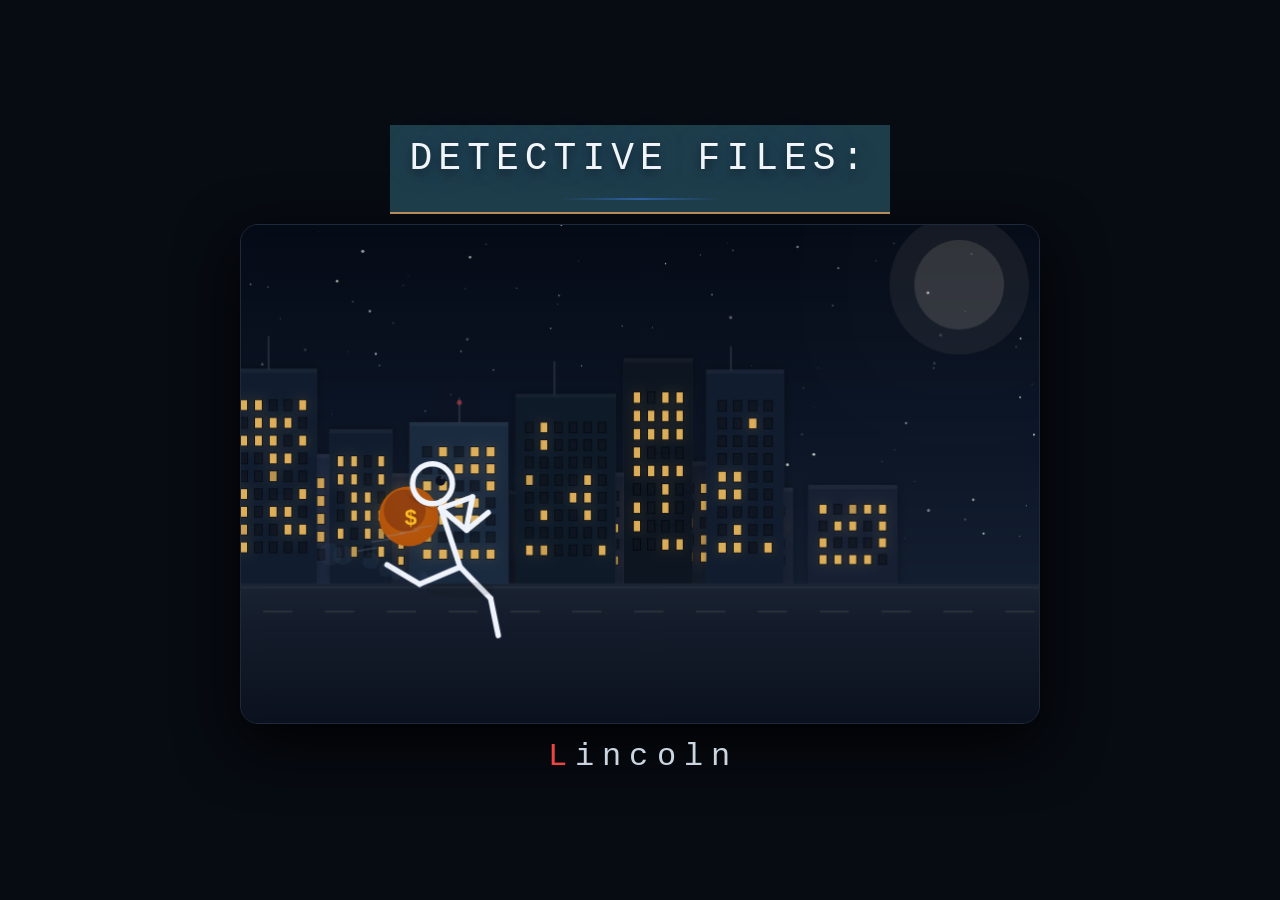
==== commit 449a9725: "Update index.html" ====
--- a/index.html
+++ b/index.html
@@ -9,7 +9,13 @@
   <link href="https://fonts.googleapis.com/css2?family=Cinzel:wght@400;600&family=Cormorant+Garamond:wght@400;600&family=Courier+Prime:wght@400;700&display=swap" rel="stylesheet">
   <!-- Our CSS -->
   <link rel="stylesheet" href="style.css">
-</head>
+<style>
+  @keyframes pulse-dot {
+    0% { opacity: 1; transform: scale(1); }
+    50% { opacity: 0.5; transform: scale(1.2); }
+    100% { opacity: 1; transform: scale(1); }
+  }
+</style></head>
 <body>
 
   <!-- ========== CINEMATIC OPENING (replaces old start menu) ========== -->
@@ -21,7 +27,7 @@
         <div class="title-line"></div>
       </div>
 
-      <canvas id="heistCanvas" width="800" height="500"></canvas>
+      <canvas id="heistCanvas" width="800" height="500" style="width: 800px; height: 500px;"></canvas>
 
       <div class="footer">
         <div id="sub-title">
@@ -959,11 +965,18 @@
       const howToPlayBtn = document.getElementById('howToPlayBtn');
 
       // Show/hide Continue based on saved game
-      const saved = localStorage.getItem('whitbyConspiracySave');
-      if (!saved && continueBtn) {
-        continueBtn.style.opacity = '0.4';
-        continueBtn.style.pointerEvents = 'none';
-      }
+      window.refreshContinueButton = function() {
+        const saved = localStorage.getItem('whitbyConspiracySave');
+        if (!continueBtn) return;
+        if (saved) {
+          continueBtn.style.opacity = '1';
+          continueBtn.style.pointerEvents = 'auto';
+        } else {
+          continueBtn.style.opacity = '0.4';
+          continueBtn.style.pointerEvents = 'none';
+        }
+      };
+      window.refreshContinueButton();
 
       if (continueBtn) {
         continueBtn.addEventListener('click', function(e) {
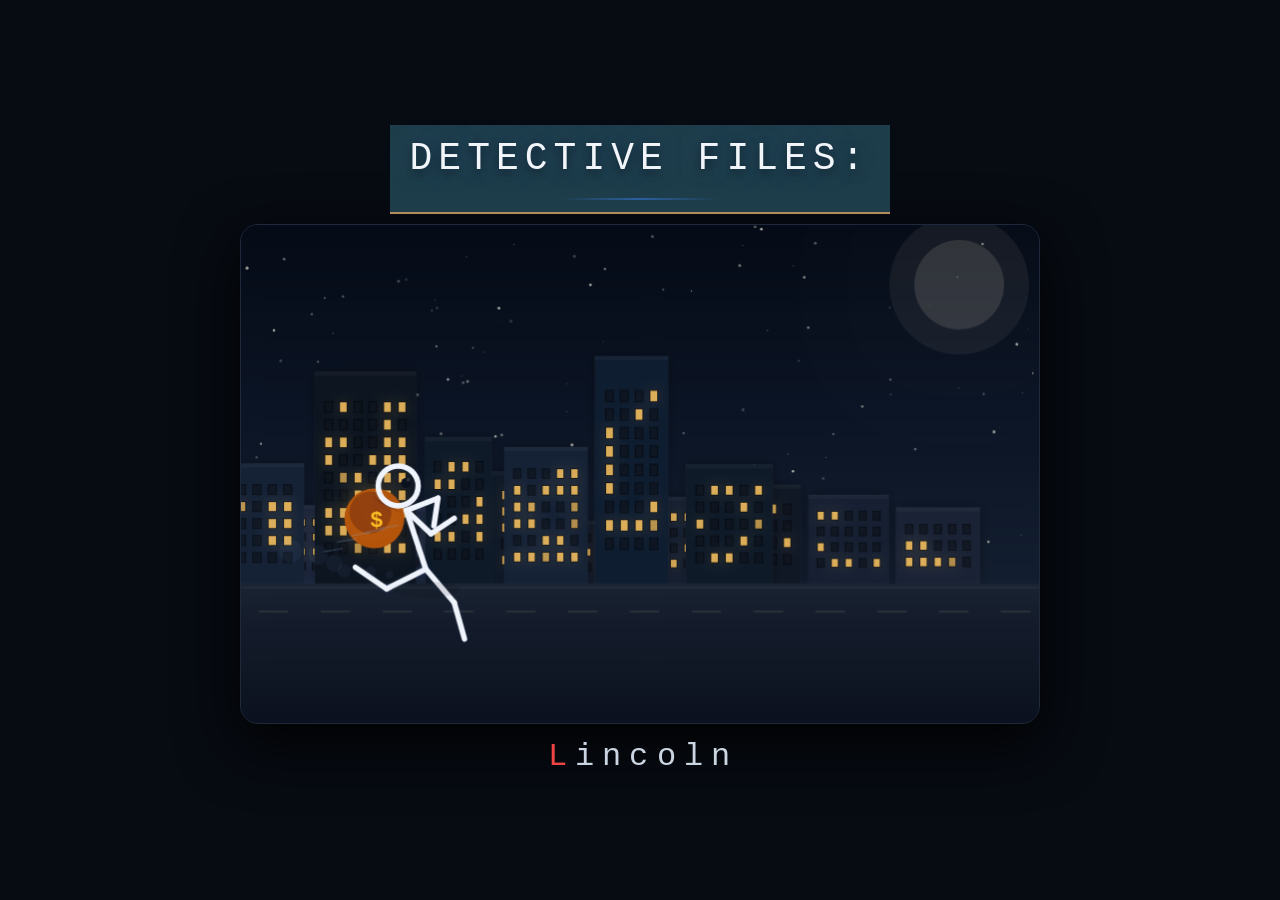
==== commit 59ba39ca: "Update print statement from 'Hello' to 'Goodbye'" ====
--- a/index.html
+++ b/index.html
@@ -141,7 +141,7 @@
 
       <!-- Tabs -->
       <div class="tab-bar" id="tabBar">
-        <div class="tab" data-tab="mypc">🖥️ MY PC</div>
+        <div class="tab active" data-tab="casefile">📁 Case File</div>
         <div class="tab" data-tab="interviews">🗂️ Interviews</div>
         <div class="tab locked" data-tab="mainpuzzles">🧩 Main Puzzles</div>
         <div class="tab locked" data-tab="bonuspuzzles">🎁 Bonus Puzzles</div>
--- a/style.css
+++ b/style.css
@@ -1,1135 +1,332 @@
-* { margin:0; padding:0; box-sizing:border-box; }
-body { background:#0b1a2b; font-family:'Courier New', monospace; min-height:100vh; display:flex; justify-content:center; align-items:flex-start; padding:16px; color:#ece3d0; }
-.game-container { max-width:1200px; width:100%; background:#0f2a3f; border:3px solid #6b4f3c; border-radius:12px 12px 0 0; box-shadow:0 10px 25px rgba(0,0,0,0.7); display:flex; flex-direction:column; position:relative; }
-
-.popup-area { position:fixed; top:20px; left:0; right:0; z-index:10000; display:flex; flex-direction:column; align-items:center; pointer-events:none; }
-.popup-message { background:#1e3d4a; border:2px solid #eace9f; border-radius:50px; padding:12px 24px 12px 28px; margin-bottom:12px; color:#f5e7c8; font-weight:bold; font-family:'Courier New', monospace; box-shadow:0 4px 12px rgba(0,0,0,0.3); pointer-events:auto; position:relative; max-width:90%; text-align:center; }
-.popup-close { position:absolute; top:8px; right:12px; background:#a13d3d; color:white; width:22px; height:22px; border-radius:50%; display:flex; align-items:center; justify-content:center; font-size:16px; font-weight:bold; cursor:pointer; line-height:1; border:1px solid #ffbb88; transition:0.1s; }
-.popup-close:hover { background:#c44; transform:scale(1.05); }
-
-.header { background:#1e3d4a; padding:12px 20px; border-bottom:2px solid #b68b5c; display:flex; flex-direction:column; gap:10px; }
-.title h1 { font-size:2rem; background:linear-gradient(145deg, #f6e3b4, #d4af37, #aa7c2f); -webkit-background-clip: text; -webkit-text-fill-color: transparent; background-clip: text; text-shadow:0 0 30px rgba(212,175,55,0.3); font-weight:700; letter-spacing:1px; text-align:center; }
-
-.code-container { display:flex; justify-content:center; gap:10px; margin-top:8px; overflow-x:auto; padding-bottom:4px; }
-.code-slot { min-width:32px; height:36px; background:#0b1e2b; border:2px solid #b68b5c; border-radius:6px; display:flex; justify-content:center; align-items:center; font-size:1.2rem; font-weight:bold; color:#eace9f; flex-shrink:0; box-shadow:0 0 15px rgba(182,139,92,0.4), inset 0 0 10px rgba(182,139,92,0.2); transition:0.3s; font-family:'Courier Prime', monospace; text-shadow:0 0 20px #00ffff, 0 0 5px #0088aa; color:#aaffff; }
-.code-slot:not(:empty) { border-color:#f5c542; box-shadow:0 0 25px #f5c542; color:#f5c542; }
-
-.stats { display:flex; justify-content:center; gap:25px; background:#0b1e2b; padding:8px 20px; border-radius:30px; border:1px solid #b68b5c; font-size:0.9rem; overflow-x:auto; align-items:center; flex-wrap:wrap; box-shadow:0 0 20px rgba(182,139,92,0.1); margin-top:8px; }
-.stat-item { text-align:center; flex-shrink:0; }
-.stat-value { font-size:1.5rem; font-weight:bold; color:#eace9f; line-height:1.2; text-shadow:0 0 20px rgba(234,206,159,0.3); }
-.stat-label { font-size:0.65rem; text-transform:uppercase; color:#9bafb9; letter-spacing:1px; }
-.accuse-btn { background:#9e4a2e; border:none; border-radius:40px; padding:6px 16px; font-weight:bold; color:#ffefcf; cursor:pointer; transition:0.1s; font-family:inherit; display:none; box-shadow:0 0 20px rgba(158,74,46,0.3); }
-.accuse-btn:active { transform:scale(0.96); }
-.accuse-btn:hover { box-shadow:0 0 30px rgba(158,74,46,0.6); }
-
-.tab-bar { display:flex; overflow-x:auto; padding:12px 8px; border-bottom:2px solid #6b4f3c; background:linear-gradient(180deg, #1a3a4a, #0f2a3f); gap:6px; }
-.tab { flex-shrink:0; background:linear-gradient(145deg, #2a5a6a, #1a3a4a); border:2px solid #4a6f7c; border-bottom:none; border-radius:12px 12px 0 0; padding:12px 20px; font-family:'Cinzel', serif; font-weight:600; color:#b8c8d0; cursor:pointer; transition:all 0.3s ease; font-size:1rem; box-shadow:inset 0 -3px 0 #2a4a5a, 0 4px 8px rgba(0,0,0,0.3); margin-right:4px; letter-spacing:1px; }
-.tab:hover { background:linear-gradient(145deg, #3a7a8a, #2a5a6a); transform:translateY(-2px); box-shadow:inset 0 -3px 0 #2a4a5a, 0 6px 12px rgba(0,0,0,0.4); color:#eace9f; }
-.tab.active { background:linear-gradient(145deg, #0f2a3f, #1a3a4a); color:#eace9f; border-color:#b68b5c; border-bottom-color:#0f2a3f; box-shadow:0 -2px 10px rgba(182,139,92,0.4), inset 0 2px 8px rgba(182,139,92,0.1); transform:translateY(0); }
-.tab.locked { opacity:0.5; pointer-events:none; background:#1a2a3a; color:#5a7a8a; border-color:#3a5a6a; filter:grayscale(0.5); }
-
-.content-panel { background:linear-gradient(145deg, #0f2a3f, #1a3a4a); padding:30px 25px; min-height:450px; max-height:600px; overflow-y:auto; border-top:2px solid #b68b5c; position:relative; box-shadow:inset 0 0 40px rgba(0,0,0,0.3); }
-
-.folder-grid { display:grid; grid-template-columns:repeat(auto-fill, minmax(200px, 1fr)); gap:20px; justify-content:center; padding:10px; }
-.folder-card { background:linear-gradient(145deg, #fef7d5, #f7e9c3); border:2px solid #c9b27c; border-radius:20px; text-align:center; padding:20px 12px 18px; cursor:pointer; transition:all 0.3s ease; color:#2c2418; box-shadow:0 8px 0 #ac9a6b, 0 8px 20px rgba(0,0,0,0.3); position:relative; }
-.folder-card:hover { transform:translateY(-6px); box-shadow:0 12px 0 #ac9a6b, 0 12px 30px rgba(0,0,0,0.4); }
-.folder-card:active { transform:translateY(4px); box-shadow:0 4px 0 #ac9a6b, 0 8px 20px rgba(0,0,0,0.3); }
-.folder-icon { font-size:3.5rem; display:block; margin-bottom:10px; filter:drop-shadow(2px 4px 6px rgba(0,0,0,0.2)); }
-.folder-title { font-size:1rem; font-weight:700; background:rgba(0,0,0,0.08); padding:6px 12px; border-radius:30px; color:#2c2418; letter-spacing:0.5px; display:inline-block; word-wrap:break-word; max-width:100%; }
-.solved-badge { background:#1f6e43; color:#fff; border-radius:20px; padding:3px 12px; font-size:0.7rem; margin-top:8px; display:inline-block; box-shadow:0 0 15px rgba(31,110,67,0.3); }
-.locked-folder { opacity:0.7; filter:grayscale(0.3); position:relative; }
-.locked-folder::after { content:"🔒"; font-size:1.8rem; position:absolute; top:5px; right:10px; filter:drop-shadow(0 2px 4px rgba(0,0,0,0.3)); }
-
-.ask-section { background:linear-gradient(145deg, #2a5a52, #1a4a42); border-radius:24px; padding:20px; margin-bottom:24px; color:#e9e2c7; border:2px solid #4a7a6a; box-shadow:0 8px 20px rgba(0,0,0,0.3); }
-.questions-remaining { background:#1a4a3a; display:inline-block; padding:6px 16px; border-radius:40px; margin-bottom:16px; font-weight:bold; border:1px solid #4a8a6a; box-shadow:0 0 20px rgba(74,138,106,0.2); }
-.suspect-questions { background:linear-gradient(145deg, #1e4a42, #143a32); border-radius:20px; padding:16px; margin-bottom:20px; border:1px solid #3a6a5a; box-shadow:0 4px 12px rgba(0,0,0,0.2); }
-.suspect-questions h3 { margin-bottom:12px; border-left:4px solid #f5b642; padding-left:14px; display:flex; align-items:center; gap:10px; font-size:1.3rem; color:#f5e7c8; }
-.question-item { background:linear-gradient(145deg, #2a6a5a, #1a5a4a); border-radius:16px; margin-bottom:12px; padding:12px; border:1px solid #4a8a6a; box-shadow:0 2px 8px rgba(0,0,0,0.15); }
-.question-text { font-weight:bold; margin-bottom:6px; color:#ffe6b3; font-size:1rem; }
-.question-btn { background:linear-gradient(145deg, #efe3cd, #d4c8b0); border:none; border-radius:40px; padding:8px 18px; font-size:0.8rem; font-weight:bold; color:#2a241c; cursor:pointer; margin-right:8px; transition:all 0.2s; box-shadow:0 3px 0 #b8a88a; }
-.question-btn:hover { transform:translateY(-2px); box-shadow:0 5px 0 #b8a88a; background:linear-gradient(145deg, #fff3dd, #e4d8c0); }
-.question-btn:active { transform:translateY(2px); box-shadow:0 1px 0 #b8a88a; }
-.answer-display { margin-top:8px; padding:8px; background:#3a7a6a; border-radius:14px; font-style:italic; font-size:0.9rem; border-left:4px solid #f5b642; }
-
-.main-puzzle { background:linear-gradient(145deg, #f9efdc, #ecdcc6); border-radius:28px; padding:20px; margin-bottom:28px; box-shadow:0 8px 0 #b69264, 0 8px 30px rgba(0,0,0,0.3); color:#2c2418; border:2px solid #c9b27c; }
-.puzzle-title { font-size:1.5rem; font-weight:bold; border-left:6px solid #f5b642; padding-left:16px; margin-bottom:12px; color:#2c2418; text-shadow:0 1px 2px rgba(255,255,200,0.3); }
-.puzzle-desc { font-size:1rem; margin-bottom:16px; background:rgba(255,255,240,0.6); padding:12px; border-radius:16px; color:#2c2418; line-height:1.6; }
-.option-buttons { display:flex; gap:15px; justify-content:center; margin:15px 0; flex-wrap:wrap; }
-.option-btn { background:linear-gradient(145deg, #d7a449, #c49439); border:none; padding:14px 28px; border-radius:40px; font-weight:bold; font-size:1.1rem; cursor:pointer; transition:all 0.2s; font-family:monospace; color:#2c2418; box-shadow:0 5px 0 #8a6a2a, 0 4px 12px rgba(0,0,0,0.2); }
-.option-btn:hover { transform:translateY(-3px); box-shadow:0 8px 0 #8a6a2a, 0 6px 16px rgba(0,0,0,0.3); background:linear-gradient(145deg, #e7b459, #d4a449); }
-.option-btn:active { transform:translateY(3px); box-shadow:0 2px 0 #8a6a2a, 0 4px 12px rgba(0,0,0,0.2); }
-.puzzle-feedback { margin-top:12px; font-size:1rem; font-weight:bold; color:#2c2418; padding:10px; background:rgba(255,255,240,0.5); border-radius:12px; }
-.puzzle-solved-badge { color:#1f6e43; font-weight:bold; margin-top:8px; font-size:1.1rem; text-shadow:0 0 20px rgba(31,110,67,0.3); }
-.main-hint-btn { background:linear-gradient(145deg, #2f4259, #1f3249); border:none; color:#f0e6d2; font-family:'Courier New', monospace; font-size:0.9rem; font-weight:bold; padding:10px 24px; border-radius:50px; letter-spacing:1px; box-shadow:0 5px 0 #141d26, 0 4px 12px black; cursor:pointer; transition:0.08s linear; margin-top:10px; display:inline-block; }
-.main-hint-btn:hover { background:linear-gradient(145deg, #3f5269, #2f4259); transform:translateY(-2px); box-shadow:0 7px 0 #141d26, 0 6px 16px black; }
-.main-hint-btn:active { transform:translateY(4px); box-shadow:0 2px 0 #141d26, 0 4px 12px black; }
-
-.bonus-puzzle { 
-  background:linear-gradient(145deg, #f9efdc, #ecdcc6); 
-  border-radius:28px; 
-  padding:20px; 
-  margin-bottom:28px; 
-  box-shadow:0 8px 0 #b69264, 0 8px 30px rgba(0,0,0,0.3); 
-  color:#2c2418; 
-  text-align:center; 
-  border:2px solid #c9b27c; 
-  max-width:100%; 
-}
-
-.bonus-puzzle .puzzle-title {
-  font-size:1.2rem;
-  font-weight:bold;
-  display:inline-block;
-  max-width:100%;
-  white-space:nowrap;
-}
-
-.modal { display:none; position:fixed; z-index:999; left:0; top:0; width:100%; height:100%; background-color:rgba(0,0,0,0.85); backdrop-filter:blur(8px); align-items:center; justify-content:center; }
-.modal-content { background:linear-gradient(145deg, #f7e9d3, #e8d8c0); width:90%; max-width:650px; max-height:80%; border-radius:24px; display:flex; flex-direction:column; overflow:hidden; border:3px solid #b68b5c; box-shadow:0 20px 40px rgba(0,0,0,0.6), 0 0 60px rgba(182,139,92,0.1); }
-.modal-header { display:flex; align-items:center; justify-content:space-between; background:linear-gradient(145deg, #cdaa7b, #b8926a); padding:20px 20px; border-bottom:3px solid #5a3f28; }
-#modal-title { font-size:1.6rem; font-weight:800; color:#221707; text-shadow:0 1px 2px rgba(255,255,200,0.2); }
-.close { font-size:2.5rem; font-weight:bold; color:#2e1c0a; cursor:pointer; background:rgba(255,255,240,0.6); width:50px; height:50px; display:flex; align-items:center; justify-content:center; border-radius:50%; transition:all 0.2s; }
-.close:hover { background:rgba(255,255,240,0.9); transform:scale(1.05); }
-.modal-info { flex:1; overflow-y:auto; padding:24px; font-size:1rem; line-height:1.8; color:#2c1c0c; }
-
-.suspect-folder-item { background:linear-gradient(145deg, #e2d3bc, #d2c3ac); border-radius:16px; padding:16px; margin:12px 0; cursor:pointer; border-left:6px solid #b6763a; box-shadow:0 4px 12px rgba(0,0,0,0.1); transition:all 0.2s; }
-.suspect-folder-item:hover { transform:translateX(6px); box-shadow:0 6px 16px rgba(0,0,0,0.15); background:linear-gradient(145deg, #f2e3cc, #e2d3bc); }
-.unlock-notify { background:linear-gradient(145deg, #d7a449, #c49439); color:#1d2f1f; padding:12px; border-radius:40px; text-align:center; font-weight:bold; margin-bottom:12px; box-shadow:0 0 30px rgba(215,164,73,0.3); border:2px solid #eace9f; }
-
-.start-menu { position:fixed; top:0; left:0; width:100%; height:100%; background:linear-gradient(145deg, #0a0e1a 0%, #1a2a3f 40%, #0d1f2d 100%); background-size:400% 400%; animation:gradientMove 15s ease infinite; display:flex; align-items:center; justify-content:center; z-index:30000; transition:opacity 0.5s ease, visibility 0.5s; }
-@keyframes gradientMove { 0% { background-position:0% 50%; } 50% { background-position:100% 50%; } 100% { background-position:0% 50%; } }
-.start-menu.hide { opacity:0; visibility:hidden; }
-.menu-card { background:rgba(15,30,45,0.85); backdrop-filter:blur(20px); -webkit-backdrop-filter:blur(20px); border:2px solid rgba(182,139,92,0.6); border-radius:60px; padding:60px 48px; max-width:650px; width:90%; text-align:center; box-shadow:0 40px 80px rgba(0,0,0,0.8), inset 0 1px 0 rgba(255,215,150,0.15), 0 0 60px rgba(182,139,92,0.1); animation:fadeInUp 0.8s ease-out; position:relative; }
-@keyframes fadeInUp { from { opacity:0; transform:translateY(50px) scale(0.95); } to { opacity:1; transform:translateY(0) scale(1); } }
-.menu-card h1 { font-size:3rem; font-family:'Cinzel', serif; font-weight:700; color:#eace9f; text-shadow:0 0 30px rgba(212,175,55,0.3), 0 4px 8px rgba(0,0,0,0.5), 0 0 80px rgba(212,175,55,0.1); margin-bottom:12px; letter-spacing:2px; background:linear-gradient(145deg, #f6e3b4, #d4af37, #aa7c2f); -webkit-background-clip:text; -webkit-text-fill-color:transparent; background-clip:text; }
-.menu-card .subtitle { font-family:'Cormorant Garamond', serif; font-size:1.2rem; color:#cdba92; letter-spacing:4px; margin-bottom:40px; border-top:1px solid rgba(182,139,92,0.3); border-bottom:1px solid rgba(182,139,92,0.3); padding:12px 0; text-transform:uppercase; font-weight:300; }
-.menu-buttons { display:flex; flex-direction:column; gap:16px; align-items:center; }
-.menu-btn { width:85%; padding:16px 32px; font-size:1.4rem; font-weight:700; border:none; border-radius:60px; cursor:pointer; transition:all 0.3s ease; font-family:'Cinzel', serif; letter-spacing:2px; text-transform:uppercase; position:relative; overflow:hidden; }
-.menu-btn.start { background:linear-gradient(145deg, #1f6e43, #2a8a55); color:#fff3cf; box-shadow:0 6px 0 #0f3a22, 0 8px 30px rgba(31,110,67,0.3); }
-.menu-btn.start:hover { transform:translateY(-3px); box-shadow:0 8px 0 #0f3a22, 0 12px 40px rgba(31,110,67,0.5); background:linear-gradient(145deg, #2a8a55, #3aa86a); }
-.menu-btn.start:active { transform:translateY(4px); box-shadow:0 2px 0 #0f3a22, 0 8px 30px rgba(31,110,67,0.3); }
-.menu-btn.how { background:linear-gradient(145deg, #2f4259, #3a5a6e); color:#f0e6d2; box-shadow:0 6px 0 #1a2a3a, 0 8px 30px rgba(47,66,89,0.3); }
-.menu-btn.how:hover { transform:translateY(-3px); box-shadow:0 8px 0 #1a2a3a, 0 12px 40px rgba(47,66,89,0.5); background:linear-gradient(145deg, #3a5a6e, #4a7a8e); }
-.menu-btn.how:active { transform:translateY(4px); box-shadow:0 2px 0 #1a2a3a, 0 8px 30px rgba(47,66,89,0.3); }
-.menu-footer { margin-top:32px; font-size:0.75rem; color:#6a8a9a; font-family:'Courier New', monospace; letter-spacing:3px; border-top:1px solid rgba(182,139,92,0.15); padding-top:20px; text-transform:uppercase; }
-.menu-footer span { color:#cdba92; }
-.menu-card::before { content:''; position:absolute; top:-2px; left:20%; right:20%; height:2px; background:linear-gradient(90deg, transparent, #b68b5c, transparent); border-radius:100%; opacity:0.5; }
-.menu-card::after { content:''; position:absolute; bottom:-2px; left:20%; right:20%; height:2px; background:linear-gradient(90deg, transparent, #b68b5c, transparent); border-radius:100%; opacity:0.5; }
-
-@media (max-width:600px) { .menu-card { padding:40px 24px; border-radius:40px; } .menu-card h1 { font-size:2rem; } .menu-btn { width:100%; font-size:1.1rem; padding:14px 24px; } .menu-card .subtitle { font-size:0.9rem; } .folder-card { padding:16px 10px; } .folder-icon { font-size:2.8rem; } .folder-title { font-size:0.85rem; } .question-btn { font-size:0.7rem; padding:6px 12px; } .option-btn { padding:10px 18px; font-size:0.9rem; } .puzzle-title { font-size:1.2rem; } .tab { font-size:0.8rem; padding:8px 12px; } .folder-grid { grid-template-columns:repeat(auto-fill, minmax(130px, 1fr)); gap:12px; } .bonus-puzzle { width:100%; min-width:auto; padding:15px; } .bonus-puzzle .puzzle-title { white-space:normal; font-size:1.1rem; } }
-
-/* SHELF PUZZLE STYLES */
-.shelf-bonus-puzzle { font-family:'Cormorant Garamond', 'Times New Roman', serif; background:#121212; border-radius:0 0 40px 40px; box-shadow:0 0 50px rgba(0,0,0,0.9), inset 0 10px 30px rgba(255,255,240,0.05); padding:36px 12px 50px 12px; background-image:radial-gradient(circle at 50% 0%, rgba(230,210,170,0.15) 0%, rgba(0,0,0,0.9) 70%); }
-.shelf-bonus-puzzle .stage { width:100%; max-width:520px; margin:0 auto; }
-.shelf-bonus-puzzle .shelf { background:#3a2e22; background-image:repeating-linear-gradient(90deg, rgba(0,0,0,0.15) 0px, rgba(0,0,0,0.05) 2px, transparent 2px, transparent 10px), radial-gradient(circle at 10% 30%, #5b4a36 3px, transparent 3px), radial-gradient(circle at 90% 70%, #4d3e2c 4px, transparent 4px), linear-gradient(0deg, #2f261d 0%, #5b4a36 90%); background-size:60px 100%, 140px 100%, 200px 100%, auto; border-radius:24px 24px 12px 12px; padding:28px 16px 18px 16px; box-shadow:0 15px 20px rgba(0,0,0,0.6), 0 4px 0 #1e1712 inset, 0 -2px 5px rgba(255,255,200,0.1) inset; position:relative; border-bottom:6px solid #2b201a; }
-.shelf-bonus-puzzle .shelf::after { content:''; position:absolute; bottom:-6px; left:15px; right:15px; height:12px; background:rgba(210,180,140,0.3); border-radius:50%; filter:blur(4px); box-shadow:0 -2px 10px #c2b28060; }
-.shelf-bonus-puzzle .shelf::before { content:''; position:absolute; top:0; left:0; width:100%; height:100%; background:repeating-linear-gradient(90deg, transparent, transparent 16px, rgba(0,0,0,0.07) 16px, rgba(0,0,0,0.02) 22px); pointer-events:none; border-radius:inherit; }
-.shelf-bonus-puzzle .books-row { display:flex; flex-direction:row; justify-content:center; align-items:flex-end; gap:8px; min-height:210px; position:relative; z-index:5; padding:0; }
-.shelf-bonus-puzzle .book { position:relative; width:36px; border:2px solid rgba(160,130,90,0.6); border-radius:4px 4px 3px 3px; display:flex; flex-direction:column; align-items:center; justify-content:center; box-shadow:-2px 2px 8px rgba(0,0,0,0.7), 0 0 0 1px rgba(230,200,150,0.15) inset; transition:transform 0.25s cubic-bezier(0.2, 0.9, 0.3, 1.1), box-shadow 0.2s; cursor:pointer; background-clip:padding-box; padding:4px 1px; }
-.shelf-bonus-puzzle .book.hint-glow { box-shadow:-2px 2px 8px rgba(0,0,0,0.7), 0 0 0 1px rgba(230,200,150,0.15) inset, 0 0 20px 5px #ffd966; }
-.shelf-bonus-puzzle .book.dark-text .spine-title { color:#1a1a1a; text-shadow:0 1px 2px rgba(255,245,200,0.5); }
-.shelf-bonus-puzzle .book.slightly-lean-forward { transform:rotateX(5deg) translateY(-3px); transform-origin:bottom center; }
-.shelf-bonus-puzzle .book.slightly-lean-back { transform:rotateX(-4deg) translateY(2px); transform-origin:bottom center; }
-.shelf-bonus-puzzle .book.pulled { transform:translateY(-8px) scale(1.02); box-shadow:-4px 12px 18px rgba(0,0,0,0.8), 0 0 0 2px rgba(220,180,80,0.3) inset; transition:transform 0.2s, box-shadow 0.2s; z-index:20; }
-.shelf-bonus-puzzle .book .spine-title { writing-mode:vertical-rl; text-orientation:sideways; font-size:12px; font-weight:600; letter-spacing:2px; color:#ece4d7; text-shadow:0 1px 3px black; font-family:'Cinzel','Cormorant Garamond',serif; white-space:nowrap; line-height:1.1; text-align:center; border-bottom:1px dashed rgba(200,170,120,0.3); padding-bottom:3px; margin:0; max-width:100%; }
-.shelf-bonus-puzzle .book .top-band { width:70%; height:3px; background:rgba(190,155,110,0.5); border-radius:2px; margin:0 auto 4px auto; }
-.shelf-bonus-puzzle .indicator-row { display:flex; flex-direction:row; justify-content:center; gap:8px; margin-top:14px; padding-left:0; padding-right:0; position:relative; z-index:10; }
-.shelf-bonus-puzzle .indicator { width:36px; height:9px; background:#1e2b1e; border-radius:4px 4px 8px 8px; box-shadow:0 -2px 4px rgba(0,0,0,0.8), inset 0 0 3px #3a5a3a; transition:background 0.15s, box-shadow 0.2s; border-bottom:1px solid #2e462e; }
-.shelf-bonus-puzzle .indicator.green { background:#1f6d1f; box-shadow:0 0 12px #41b341, inset 0 0 4px #adffad; border-bottom:1px solid #7bef7b; }
-.shelf-bonus-puzzle .indicator.red-flash { background:#a13d3d !important; box-shadow:0 0 18px #ff4f4f, inset 0 0 6px #ffc4c4 !important; transition:none; }
-.shelf-bonus-puzzle .scan-button { background:#3a4a5a; border:1px solid #8f9aa5; color:#e0e6ed; font-size:1rem; padding:10px 24px; border-radius:40px; font-family:'Cinzel', serif; letter-spacing:2px; box-shadow:0 4px 0 #1f2a33, 0 6px 12px black; cursor:pointer; transition:0.08s linear; margin:20px auto 0 auto; display:block; width:fit-content; }
-.shelf-bonus-puzzle .scan-button:active { transform:translateY(4px); box-shadow:0 1px 0 #1f2a33, 0 6px 12px black; }
-.shelf-bonus-puzzle .drawer-section { margin-top:28px; display:flex; justify-content:center; transition:transform 0.5s ease-out; transform:translateY(0); position:relative; z-index:15; }
-.shelf-bonus-puzzle .drawer-panel { width:220px; background:#3d332a; background:linear-gradient(145deg, #2f271f, #4a3c30); border-radius:0 0 24px 24px; height:0; overflow:hidden; transition:height 0.5s cubic-bezier(0.2, 0.9, 0.3, 1), box-shadow 0.3s; box-shadow:0 10px 20px rgba(0,0,0,0.6), inset 0 1px 4px #b39772; border-left:3px solid #5f4d3b; border-right:3px solid #5f4d3b; display:flex; flex-direction:column; align-items:center; justify-content:flex-end; }
-.shelf-bonus-puzzle .drawer-panel.open { height:100px; padding:16px 0 12px 0; border-bottom:4px solid #1c1712; }
-.shelf-bonus-puzzle .drawer-button { background:#6b5843; border:1px solid #cfb38c; color:#f0e3d0; font-size:1.2rem; padding:8px 28px; border-radius:50px; font-family:'Cinzel', serif; letter-spacing:3px; box-shadow:0 5px 0 #342a20, 0 8px 12px black; cursor:pointer; transition:0.08s linear; margin-bottom:8px; }
-.shelf-bonus-puzzle .drawer-button:active { transform:translateY(5px); box-shadow:0 1px 0 #342a20, 0 5px 8px black; }
-.shelf-bonus-puzzle .evidence-overlay { position:fixed; top:0; left:0; width:100%; height:100%; background-color:rgba(0,0,0,0.94); display:flex; justify-content:center; align-items:center; z-index:1000; backdrop-filter:blur(6px); padding:16px; }
-.shelf-bonus-puzzle .evidence-card { background:#1f1b16; background:linear-gradient(145deg, #2b231d, #17130f); border:2px solid #8f7a5f; border-radius:36px; padding:36px 24px; max-width:400px; width:100%; color:#e7dac8; box-shadow:0 0 60px #cfb08730, inset 0 0 20px #634f38; font-family:'Cinzel', serif; text-align:center; }
-.shelf-bonus-puzzle .evidence-card h2 { font-size:2rem; border-bottom:2px solid #b49466; padding-bottom:10px; margin-bottom:28px; letter-spacing:4px; }
-.shelf-bonus-puzzle .evidence-card p { font-size:1.2rem; margin:22px; background:#2b241e; padding:18px; border-radius:36px; font-family:monospace; word-break:break-word; }
-.shelf-bonus-puzzle .close-evidence { background:#8f7759; border:none; color:black; padding:10px 40px; font-size:1.3rem; border-radius:50px; cursor:pointer; margin-top:24px; box-shadow:0 4px 0 #4d3e2e; font-weight:bold; }
-.shelf-bonus-puzzle .close-modal-btn { background:#8f7759; border:none; color:black; font-size:1rem; padding:8px 24px; border-radius:40px; font-family:'Cinzel', serif; letter-spacing:1px; box-shadow:0 4px 0 #4d3e2e; cursor:pointer; transition:0.08s linear; margin:20px auto 0 auto; display:block; width:fit-content; }
-.shelf-bonus-puzzle .close-modal-btn:active { transform:translateY(4px); box-shadow:0 1px 0 #4d3e2e; }
-.shelf-bonus-puzzle .hidden { display:none !important; }
-
-/* LOCKER PUZZLE MODAL */
-.locker-puzzle-modal { background:#1a2634; background:radial-gradient(circle at 30% 20%, #2c3e4e, #0f1a24); display:flex; justify-content:center; align-items:center; padding:20px; min-height:100%; }
-.locker-puzzle-container { width:100%; max-width:500px; background:#1f2a36; border:4px solid #ffb347; border-radius:32px 32px 20px 20px; box-shadow:0 15px 25px rgba(0,0,0,0.7), inset 0 0 8px #ffb86b; padding:18px 15px; }
-.locker-puzzle-container h1 { margin:0 0 10px 0; color:#ffe68f; text-shadow:3px 3px 0 #b45f2b; font-size:2rem; letter-spacing:3px; text-align:center; font-weight:800; border-bottom:3px dashed #f7b731; padding-bottom:8px; }
-.locker-grid { display:grid; grid-template-columns:repeat(2, 1fr); gap:12px; margin:20px 0 8px; }
-@media (min-width:480px) { .locker-grid { grid-template-columns:repeat(3, 1fr); } }
-.locker-card { background:#ff6b6b; border:3px solid #f0e6d2; border-radius:18px; box-shadow:inset 0 -3px 0 #ad8e6b, 0 6px 0 #4a3b2b; aspect-ratio:2/3; display:flex; flex-direction:column; align-items:center; justify-content:flex-start; padding:12px 5px 8px; cursor:pointer; transition:transform 0.08s, box-shadow 0.08s; color:#1e1a16; font-weight:bold; position:relative; }
-.locker-card:hover { transform:translateY(-3px); box-shadow:inset 0 -3px 0 #ad8e6b, 0 8px 0 #4a3b2b; }
-.locker-card:active { transform:translateY(4px); box-shadow:inset 0 -1px 0 #ad8e6b, 0 2px 0 #4a3b2b; }
-.vent { width:75%; display:flex; flex-direction:column; gap:4px; margin:5px 0 8px; }
-.vent-line { height:4px; background:#2d1f0c; border-radius:6px; opacity:0.7; box-shadow:0 1px 0 #edc286; width:100%; }
-.locker-number { font-size:1.4rem; font-weight:800; background:#332211; padding:4px 14px; border-radius:40px; border:2px solid #f9d48b; color:#fceec7; box-shadow:inset 0 2px 3px #0a0a0a; margin:4px 0 5px; }
-.locker-icon { font-size:3rem; filter:drop-shadow(3px 4px 0 #3d2b1b); margin:2px 0; }
-.locker-status { font-size:0.8rem; background:#1e1a16; padding:4px 10px; border-radius:30px; color:#f7dba0; border:1px solid #dba959; text-transform:uppercase; letter-spacing:1px; margin-top:auto; margin-bottom:5px; }
-.detail-view { background:#2a3847; border:4px solid #f5b342; border-radius:28px; padding:18px 12px; box-shadow:inset 0 0 0 2px #77613b, 0 12px 18px black; color:#f7efda; }
-.detail-view.hidden { display:none; }
-.detail-header { display:flex; justify-content:space-between; align-items:center; margin-bottom:15px; border-bottom:2px solid #f7b731; padding-bottom:8px; }
-.detail-header h2 { font-size:1.8rem; margin:0; color:#ffd966; text-shadow:2px 2px 0 #9b5e2e; }
-.back-to-grid { background:#ffb347; border:none; border-radius:50px; padding:8px 18px; font-size:1.2rem; font-weight:bold; color:#1d2c3a; border-bottom:5px solid #b45f2b; cursor:pointer; transition:0.04s; box-shadow:0 4px 0 #8b4f1f; }
-.back-to-grid:active { transform:translateY(4px); border-bottom-width:2px; box-shadow:0 1px 0 #8b4f1f; }
-.detail-content { display:flex; flex-direction:column; gap:15px; }
-@media (min-width:550px) { .detail-content { flex-direction:row; } }
-.clue-panel { flex:1.2; background:#1f2c36; border:3px solid #f7b731; border-radius:24px; padding:15px 10px; box-shadow:inset 0 0 10px #0a1219; }
-.clue-panel h3 { text-align:center; font-size:1.6rem; margin:0 0 12px; color:#ffcf8a; border-bottom:2px dotted #f5b342; padding-bottom:5px; }
-.clue-list { list-style:none; margin:0; padding:0; }
-.clue-list li { background:#293947; margin:8px 0; padding:10px 12px; border-radius:40px; border-left:8px solid #ffb347; font-size:0.9rem; font-weight:600; color:#faeac6; box-shadow:0 2px 0 #102027; word-break:break-word; }
-.locker-door { flex:1; background:#5f6d7a; background:linear-gradient(145deg, #708090, #4e5b68); border:6px solid #3b3228; border-radius:30px; padding:20px 12px; display:flex; flex-direction:column; align-items:center; box-shadow:inset 0 -5px 0 #2d241c, 0 8px 12px #02060a; }
-.padlock { background:#6d7f8c; border-radius:50px 50px 20px 20px; padding:15px 12px 18px; border:3px solid #cfb27c; box-shadow:inset 0 -4px 0 #4a3f33, 0 6px 0 #3a3329; width:100%; max-width:280px; }
-.digits { display:flex; justify-content:center; gap:10px; margin:5px 0 15px; flex-wrap:wrap; }
-.digit { background:#2b2b2b; border:4px solid #f7c46e; color:#ffdea4; font-size:2.8rem; font-weight:800; width:70px; height:85px; border-radius:20px; text-align:center; line-height:1.2; box-shadow:inset 0 -5px 0 #0f0f0f, 0 5px 0 #a5671a; cursor:pointer; transition:0.03s; }
-.digit:active { transform:translateY(5px); box-shadow:inset 0 -1px 0 #0f0f0f, 0 1px 0 #a5671a; }
-.lock-actions { display:flex; gap:8px; width:100%; margin:8px 0; }
-.lock-actions button { flex:1; font-size:1.2rem; font-weight:bold; padding:10px 4px; border-radius:40px; border-bottom:5px solid #7b501f; background:#f7b731; color:#232323; cursor:pointer; transition:0.03s; border:none; box-shadow:0 4px 0 #7b501f; letter-spacing:1px; }
-.lock-actions button:active { transform:translateY(4px); border-bottom-width:2px; box-shadow:0 1px 0 #7b501f; }
-#pick-lock { background:#6bc9c0; border-bottom-color:#2f6b63; box-shadow:0 4px 0 #2f6b63; }
-.lock-message { min-height:45px; font-size:1.1rem; color:#ffdeb4; text-shadow:1px 1px 0 #332211; margin:8px 0; font-weight:bold; text-align:center; }
-#open-door { background:#f7b731; border:none; font-size:1.7rem; padding:10px 20px; border-radius:50px; border-bottom:7px solid #9b652a; font-weight:bold; width:100%; cursor:pointer; transition:0.03s; color:#25221c; box-shadow:0 5px 0 #6b441c; margin:10px 0; }
-#open-door:disabled { opacity:0.4; transform:none; border-bottom:7px solid #9b652a; cursor:not-allowed; pointer-events:none; }
-#open-door:active { transform:translateY(5px); border-bottom-width:3px; box-shadow:0 1px 0 #6b441c; }
-.contents { background:#3c4d5c; width:100%; padding:20px 10px; border-radius:30px; border:4px dashed #f7b731; font-size:1.4rem; text-align:center; color:#faeac6; font-weight:bold; margin-top:10px; }
-.footer-note { text-align:center; color:#f5c56e; margin-top:18px; font-size:0.8rem; letter-spacing:0.5px; }
-.close-locker-modal { background:#ffb347; border:none; border-radius:40px; padding:8px 20px; font-size:1rem; font-weight:bold; color:#1d2c3a; border-bottom:4px solid #b45f2b; cursor:pointer; margin-top:20px; width:fit-content; display:block; margin-left:auto; margin-right:auto; }
-
-/* ============================================================
-   NOTIFICATION DOT STYLES
-   ============================================================ */
-
-.notification-dot {
-  display: inline-block;
-  width: 10px;
-  height: 10px;
-  background: #ff3333;
-  border-radius: 50%;
-  margin-left: 6px;
-  box-shadow: 0 0 8px #ff3333;
-  animation: pulse-dot 1.5s infinite;
-}
-
-@keyframes pulse-dot {
-  0% { opacity: 1; transform: scale(1); }
-  50% { opacity: 0.5; transform: scale(1.2); }
-  100% { opacity: 1; transform: scale(1); }
-}
-
-.folder-card-highlight {
-  border: 2px solid #ff3333 !important;
-  box-shadow: 0 0 20px rgba(255,50,50,0.2), 0 8px 0 #ac9a6b !important;
-  animation: glow-pulse 1.5s infinite;
-}
-
-@keyframes glow-pulse {
-  0% { box-shadow: 0 0 20px rgba(255,50,50,0.2), 0 8px 0 #ac9a6b; }
-  50% { box-shadow: 0 0 35px rgba(255,50,50,0.4), 0 8px 0 #ac9a6b; }
-  100% { box-shadow: 0 0 20px rgba(255,50,50,0.2), 0 8px 0 #ac9a6b; }
-}
-
-/* ============================================================
-   CINEMATIC OPENING STYLES (added for new start menu)
-   ============================================================ */
-
-/* ─── SCENE WRAPPER ─── */
-.scene-wrapper {
-  position: relative;
-  width: 100vw;
-  height: 100vh;
-  overflow: hidden;
-}
-
-/* ─── SCENE 1: STICKMAN ─── */
-#scene-stickman {
-  position: absolute;
-  inset: 0;
-  z-index: 10;
-  display: flex;
-  flex-direction: column;
-  align-items: center;
-  justify-content: center;
-  gap: 10px;
-  background: #070b12;
-  transition: opacity 1.2s ease, transform 1.2s ease;
-  opacity: 1;
-  transform: scale(1);
-  pointer-events: auto;
-}
-#scene-stickman.hidden {
-  opacity: 0;
-  transform: scale(0.96);
-  pointer-events: none;
-}
-
-.header {
-  text-align: center;
-  z-index: 10;
-  pointer-events: none;
-}
-#main-title {
-  font-size: 38px;
-  font-weight: 300;
-  letter-spacing: 6px;
-  text-transform: uppercase;
-  color: #f1f5f9;
-  text-shadow: 0 0 30px rgba(59, 130, 246, 0.3), 0 4px 12px rgba(0, 0, 0, 0.6);
-  opacity: 0;
-  transform: translateY(30px);
-  animation: fadeUp 0.8s ease forwards;
-  animation-delay: 0.4s;
-}
-@keyframes fadeUp {
-  0% {
-    opacity: 0;
-    transform: translateY(30px);
-  }
-  100% {
-    opacity: 1;
-    transform: translateY(0);
-  }
-}
-
-.title-line {
-  width: 160px;
-  height: 2px;
-  background: linear-gradient(90deg, transparent, #3b82f6, transparent);
-  margin: 8px auto 0;
-  opacity: 0;
-  animation: fadeIn 1s ease forwards;
-  animation-delay: 1.0s;
-}
-@keyframes fadeIn {
-  0% {
-    opacity: 0;
-    transform: scaleX(0.8);
-  }
-  100% {
-    opacity: 0.5;
-    transform: scaleX(1);
-  }
-}
-
-#heistCanvas {
-  background-color: #0b111e;
-  box-shadow: 0 20px 60px rgba(0, 0, 0, 0.9);
-  border-radius: 18px;
-  border: 1px solid #1e293b;
-  display: block;
-  width: 800px;
-  height: 500px;
-  max-width: 98vw;
-  max-height: 70vh;
-  flex-shrink: 0;
-}
-
-.footer {
-  text-align: center;
-  z-index: 10;
-  pointer-events: none;
-  margin-top: 4px;
-}
-
-#sub-title {
-  display: flex;
-  gap: 6px;
-  justify-content: center;
-  font-size: 32px;
-  font-weight: 400;
-  letter-spacing: 4px;
-  color: #cbd5e1;
-}
-
-.letter {
-  display: inline-block;
-  opacity: 0;
-  transform: translateY(24px) scale(0.85);
-  will-change: transform, opacity, text-shadow;
-  animation: letterEntrance 1.0s cubic-bezier(0.22, 0.61, 0.36, 1) forwards,
-             letterRipple 3.2s ease-in-out infinite;
-  animation-delay: var(--delay, 2.2s), calc(var(--delay, 2.2s) + 1.0s);
-}
-.letter:first-child {
-  color: #ef4444;
-  text-shadow: 0 0 30px rgba(239, 68, 68, 0.5);
-}
-.letter:first-child .letterRipple {
-  text-shadow: 0 0 30px rgba(239, 68, 68, 0.7), 0 0 60px rgba(239, 68, 68, 0.2);
-}
-
-@keyframes letterEntrance {
-  0% {
-    opacity: 0;
-    transform: translateY(28px) scale(0.75);
-    letter-spacing: 12px;
-    text-shadow: 0 0 0 transparent;
-  }
-  50% {
-    opacity: 1;
-    transform: translateY(-3px) scale(1.04);
-    letter-spacing: 2px;
-    text-shadow: 0 0 25px rgba(59, 130, 246, 0.3);
-  }
-  100% {
-    opacity: 1;
-    transform: translateY(0) scale(1);
-    letter-spacing: 2px;
-    text-shadow: 0 0 0 transparent;
-  }
-}
-@keyframes letterRipple {
-  0% {
-    transform: translateY(0) scale(1);
-    text-shadow: 0 0 0 transparent;
-  }
-  15% {
-    transform: translateY(-5px) scale(1.05);
-    text-shadow: 0 0 18px rgba(59, 130, 246, 0.35);
-  }
-  30% {
-    transform: translateY(0) scale(1);
-    text-shadow: 0 0 0 transparent;
-  }
-  45% {
-    transform: translateY(-3px) scale(1.03);
-    text-shadow: 0 0 12px rgba(59, 130, 246, 0.25);
-  }
-  60% {
-    transform: translateY(0) scale(1);
-    text-shadow: 0 0 0 transparent;
-  }
-  80% {
-    transform: translateY(-2px) scale(1.01);
-    text-shadow: 0 0 6px rgba(59, 130, 246, 0.15);
-  }
-  100% {
-    transform: translateY(0) scale(1);
-    text-shadow: 0 0 0 transparent;
-  }
-}
-
-/* ─── SCENE 2: NOCTURNE ─── */
-#scene-nocturne {
-  position: absolute;
-  inset: 0;
-  z-index: 5;
-  opacity: 0;
-  transition: opacity 1.8s ease;
-  pointer-events: none;
-  background: #07080b;
-  overflow: hidden;
-}
-#scene-nocturne.active {
-  opacity: 1;
-  pointer-events: auto;
-  z-index: 20;
-}
-
-.room {
-  position: relative;
-  width: 100vw;
-  height: 100vh;
-  background: radial-gradient(ellipse at 50% 40%, #191e28 0%, #0c0e14 55%, #040507 100%);
-  overflow: hidden;
-}
-.room::before {
-  content: '';
-  position: absolute;
-  inset: 0;
-  background: repeating-linear-gradient(90deg,
-      rgba(255, 255, 255, .008) 0px,
-      rgba(255, 255, 255, .008) 1px,
-      transparent 1px,
-      transparent 70px);
-  pointer-events: none;
-  z-index: 1;
-}
-
-.window-wrapper {
-  position: absolute;
-  left: 50%;
-  top: 12vh;
-  transform: translateX(-50%);
-  width: 60vw;
-  max-width: 740px;
-  height: 38vh;
-  max-height: 360px;
-  z-index: 3;
-  filter: drop-shadow(0 20px 50px rgba(0, 0, 0, .85));
-}
-.window-frame {
-  position: relative;
-  width: 100%;
-  height: 100%;
-  background: #1e1712;
-  padding: 14px;
-  border-radius: 6px;
-  box-shadow: inset 0 0 30px rgba(0, 0, 0, .6), 0 0 0 2px #2d221a, 0 0 0 5px #1a1410;
-}
-.window-glass {
-  position: relative;
-  width: 100%;
-  height: 100%;
-  background: #0b0e17;
-  overflow: hidden;
-  border-radius: 2px;
-  box-shadow: inset 0 0 60px rgba(0, 0, 0, .7);
-}
-.sky {
-  position: absolute;
-  inset: 0;
-  background: linear-gradient(180deg, #070a14 0%, #11162b 35%, #1a2040 60%, #0f1425 85%, #080b14 100%);
-  z-index: 0;
-}
-.stars {
-  position: absolute;
-  inset: 0;
-  z-index: 1;
-  pointer-events: none;
-}
-.star {
-  position: absolute;
-  border-radius: 50%;
-  background: #fff;
-  animation: twinkle var(--duration, 3s) ease-in-out infinite alternate;
-}
-@keyframes twinkle {
-  0% {
-    opacity: 0.15;
-    transform: scale(0.7);
-  }
-  100% {
-    opacity: 1;
-    transform: scale(1.3);
-  }
-}
-.city-skyline {
-  position: absolute;
-  bottom: 0;
-  left: 0;
-  right: 0;
-  height: 22%;
-  z-index: 2;
-  background: linear-gradient(0deg, #0b0d14 0%, transparent 100%),
-              linear-gradient(0deg, #0f121d 0%, #0f121d 20px, transparent 20px),
-              linear-gradient(90deg, transparent 0%, #0d1019 2%, #0d1019 4%, transparent 4%, transparent 6%, #0d1019 6%, #0d1019 8%, transparent 8%, transparent 10%, #0d1019 10%, #0d1019 12%, transparent 12%, transparent 14%, #0d1019 14%, #0d1019 16%, transparent 16%, transparent 18%, #0d1019 18%, #0d1019 21%, transparent 21%, transparent 23%, #0d1019 23%, #0d1019 25%, transparent 25%, transparent 27%, #0d1019 27%, #0d1019 30%, transparent 30%, transparent 32%, #0d1019 32%, #0d1019 34%, transparent 34%, transparent 36%, #0d1019 36%, #0d1019 38%, transparent 38%, transparent 40%, #0d1019 40%, #0d1019 43%, transparent 43%, transparent 45%, #0d1019 45%, #0d1019 47%, transparent 47%, transparent 49%, #0d1019 49%, #0d1019 51%, transparent 51%, transparent 53%, #0d1019 53%, #0d1019 56%, transparent 56%, transparent 58%, #0d1019 58%, #0d1019 60%, transparent 60%, transparent 62%, #0d1019 62%, #0d1019 64%, transparent 64%, transparent 66%, #0d1019 66%, #0d1019 69%, transparent 69%, transparent 71%, #0d1019 71%, #0d1019 73%, transparent 73%, transparent 75%, #0d1019 75%, #0d1019 77%, transparent 77%, transparent 79%, #0d1019 79%, #0d1019 82%, transparent 82%, transparent 84%, #0d1019 84%, #0d1019 86%, transparent 86%, transparent 88%, #0d1019 88%, #0d1019 90%, transparent 90%, transparent 92%, #0d1019 92%, #0d1019 95%, transparent 95%, transparent 97%, #0d1019 97%, #0d1019 99%, transparent 99%);
-  background-size: 100% 100%;
-  opacity: 0.7;
-}
-.city-lights {
-  position: absolute;
-  bottom: 0;
-  left: 0;
-  right: 0;
-  height: 20%;
-  z-index: 3;
-  pointer-events: none;
-  background: radial-gradient(2px 2px at 3% 60%, #ffdd88, transparent),
-              radial-gradient(2px 2px at 8% 45%, #ffcc66, transparent),
-              radial-gradient(1.5px 1.5px at 13% 75%, #ffdd99, transparent),
-              radial-gradient(2px 2px at 18% 50%, #ffcc77, transparent),
-              radial-gradient(1.5px 1.5px at 23% 70%, #ffdd88, transparent),
-              radial-gradient(2px 2px at 28% 40%, #ffdd99, transparent),
-              radial-gradient(1.5px 1.5px at 33% 80%, #ffcc66, transparent),
-              radial-gradient(2px 2px at 38% 55%, #ffdd88, transparent),
-              radial-gradient(1.5px 1.5px at 43% 65%, #ffcc77, transparent),
-              radial-gradient(2px 2px at 48% 45%, #ffdd99, transparent),
-              radial-gradient(1.5px 1.5px at 53% 78%, #ffcc66, transparent),
-              radial-gradient(2px 2px at 58% 52%, #ffdd88, transparent),
-              radial-gradient(1.5px 1.5px at 63% 72%, #ffcc77, transparent),
-              radial-gradient(2px 2px at 68% 42%, #ffdd99, transparent),
-              radial-gradient(1.5px 1.5px at 73% 82%, #ffcc66, transparent),
-              radial-gradient(2px 2px at 78% 58%, #ffdd88, transparent),
-              radial-gradient(1.5px 1.5px at 83% 68%, #ffcc77, transparent),
-              radial-gradient(2px 2px at 88% 48%, #ffdd99, transparent),
-              radial-gradient(1.5px 1.5px at 93% 76%, #ffcc66, transparent),
-              radial-gradient(2px 2px at 98% 55%, #ffdd88, transparent);
-  background-size: 100% 100%;
-  opacity: 0.5;
-  filter: blur(0.5px);
-}
-.mist {
-  position: absolute;
-  inset: 0;
-  z-index: 1;
-  pointer-events: none;
-  background: radial-gradient(ellipse at 15% 60%, rgba(60, 80, 120, .08) 0%, transparent 50%),
-              radial-gradient(ellipse at 85% 40%, rgba(50, 70, 110, .06) 0%, transparent 45%);
-  animation: mistDrift 28s ease-in-out infinite alternate;
-}
-@keyframes mistDrift {
-  0% {
-    transform: translateX(-10px) scale(1);
-    opacity: 0.5;
-  }
-  100% {
-    transform: translateX(14px) scale(1.05);
-    opacity: 1;
-  }
-}
-#rainCanvas {
-  position: absolute;
-  inset: 0;
-  z-index: 5;
-  pointer-events: none;
-  width: 100%;
-  height: 100%;
-}
-.mullions {
-  position: absolute;
-  inset: 0;
-  z-index: 6;
-  pointer-events: none;
-  display: grid;
-  grid-template-columns: repeat(4, 1fr);
-  grid-template-rows: repeat(3, 1fr);
-  gap: 0;
-}
-.mullion-h {
-  position: absolute;
-  left: 0;
-  right: 0;
-  height: 4px;
-  background: #1a1410;
-  box-shadow: 0 0 8px rgba(0, 0, 0, .5);
-  z-index: 6;
-  pointer-events: none;
-}
-.mullion-v {
-  position: absolute;
-  top: 0;
-  bottom: 0;
-  width: 4px;
-  background: #1a1410;
-  box-shadow: 0 0 8px rgba(0, 0, 0, .5);
-  z-index: 6;
-  pointer-events: none;
-}
-.mullion-h-1 { top: 33.33%; }
-.mullion-h-2 { top: 66.66%; }
-.mullion-v-1 { left: 25%; }
-.mullion-v-2 { left: 50%; }
-.mullion-v-3 { left: 75%; }
-.glass-reflection {
-  position: absolute;
-  inset: 0;
-  z-index: 7;
-  pointer-events: none;
-  background: linear-gradient(135deg,
-      rgba(255, 255, 255, .015) 0%,
-      transparent 30%,
-      transparent 70%,
-      rgba(255, 255, 255, .01) 100%);
-  mix-blend-mode: overlay;
-}
-.frame-corner {
-  position: absolute;
-  width: 20px;
-  height: 20px;
-  border: 2.5px solid #3d2e22;
-  z-index: 8;
-  pointer-events: none;
-  opacity: 0.5;
-}
-.frame-corner.tl { top: 5px; left: 5px; border-right: none; border-bottom: none; }
-.frame-corner.tr { top: 5px; right: 5px; border-left: none; border-bottom: none; }
-.frame-corner.bl { bottom: 5px; left: 5px; border-right: none; border-top: none; }
-.frame-corner.br { bottom: 5px; right: 5px; border-left: none; border-top: none; }
-
-.desk {
-  position: absolute;
-  left: 50%;
-  bottom: 0;
-  transform: translateX(-50%) perspective(700px) rotateX(3deg);
-  transform-origin: bottom center;
-  width: 74vw;
-  max-width: 900px;
-  height: 25vh;
-  max-height: 240px;
-  z-index: 10;
-}
-.table-top {
-  position: absolute;
-  bottom: 52%;
-  left: -2%;
-  right: -2%;
-  height: 28%;
-  background: linear-gradient(135deg, #2d1a10, #3d2619 40%, #2d1a10);
-  border-radius: 2px 2px 0 0;
-  box-shadow: inset 0 8px 25px rgba(0, 0, 0, .6), inset 0 -4px 15px rgba(0, 0, 0, .4),
-              0 -6px 30px rgba(0, 0, 0, .5);
-  transform: rotateX(0deg);
-  transform-origin: bottom center;
-}
-.table-top::after {
-  content: '';
-  position: absolute;
-  inset: 0;
-  opacity: .15;
-  background: repeating-linear-gradient(4deg,
-      transparent 0px,
-      transparent 25px,
-      #000 26px,
-      transparent 28px);
-  pointer-events: none;
-  border-radius: 2px 2px 0 0;
-}
-.table-top::before {
-  content: '';
-  position: absolute;
-  top: -1px;
-  left: 6%;
-  right: 6%;
-  height: 2px;
-  background: linear-gradient(90deg, transparent, rgba(200, 170, 130, .12), transparent);
-  border-radius: 50%;
-  pointer-events: none;
-}
-.legs {
-  position: absolute;
-  bottom: 0;
-  left: 0;
-  right: 0;
-  height: 52%;
-  z-index: 0;
-}
-.leg {
-  position: absolute;
-  bottom: 0;
-  width: 4.5%;
-  max-width: 36px;
-  height: 100%;
-  background: linear-gradient(90deg, #1a100c, #2d1a10, #1a100c);
-  border-radius: 0 0 3px 3px;
-  box-shadow: inset -2px 0 8px rgba(0, 0, 0, .5), 0 8px 20px rgba(0, 0, 0, .7);
-}
-.leg::after {
-  content: '';
-  position: absolute;
-  bottom: 0;
-  left: -2px;
-  right: -2px;
-  height: 4px;
-  background: linear-gradient(90deg, #1a100c, #3d2619, #1a100c);
-  border-radius: 0 0 2px 2px;
-}
-.leg-1 { left: 4%; }
-.leg-2 { left: 22%; }
-.leg-3 { right: 22%; }
-.leg-4 { right: 4%; }
-.leg-brace {
-  position: absolute;
-  bottom: 18%;
-  left: 8%;
-  right: 8%;
-  height: 2.5px;
-  background: linear-gradient(90deg, transparent, #2d1a10 20%, #2d1a10 80%, transparent);
-  border-radius: 2px;
-  opacity: 0.4;
-  box-shadow: 0 2px 6px rgba(0, 0, 0, .3);
-}
-
-.lamp {
-  position: absolute;
-  left: 62%;
-  bottom: 75%;
-  width: 150px;
-  height: 200px;
-  z-index: 15;
-  transform-origin: bottom center;
-}
-.lamp-base {
-  position: absolute;
-  bottom: 0;
-  left: 18px;
-  width: 110px;
-  height: 18px;
-  border-radius: 50%;
-  background: linear-gradient(#2d2f33, #0f1013);
-  box-shadow: 0 10px 20px rgba(0, 0, 0, .8), inset 0 2px 5px rgba(255, 255, 255, .08);
-}
-.lamp-stand {
-  position: absolute;
-  bottom: 14px;
-  left: 70px;
-  width: 9px;
-  height: 120px;
-  background: linear-gradient(90deg, #111, #4d4d4d, #181818);
-  border-radius: 6px;
-  transform: rotate(3deg);
-  transform-origin: bottom;
-  box-shadow: inset -1px 0 5px rgba(0, 0, 0, .4);
-}
-.lamp-arm {
-  position: absolute;
-  width: 85px;
-  height: 9px;
-  left: 58px;
-  top: 38px;
-  background: linear-gradient(#111, #4a4a4a, #111);
-  border-radius: 6px;
-  transform: rotate(-18deg);
-  box-shadow: inset 0 2px 4px rgba(255, 255, 255, .05);
-}
-.lamp-shade {
-  position: absolute;
-  top: 10px;
-  left: 6px;
-  width: 95px;
-  height: 62px;
-  background: linear-gradient(90deg, #1a1a1a, #3a3a3a, #1a1a1a);
-  clip-path: polygon(18% 0, 82% 0, 100% 100%, 0 100%);
-  filter: drop-shadow(0 8px 10px rgba(0, 0, 0, .7));
-  transform: rotate(-8deg);
-  z-index: 3;
-}
-.lamp-shade::after {
-  content: '';
-  position: absolute;
-  bottom: 0;
-  left: 0;
-  width: 100%;
-  height: 4px;
-  background: #0a0a0a;
-  border-radius: 0 0 2px 2px;
-}
-.shade-glow {
-  position: absolute;
-  top: 4px;
-  left: 20%;
-  right: 20%;
-  height: 18px;
-  background: radial-gradient(ellipse at center, rgba(255, 200, 120, .15), transparent 70%);
-  border-radius: 50%;
-  opacity: 0;
-  transition: opacity 0.4s ease;
-  pointer-events: none;
-}
-.shade-glow.on { opacity: 1; }
-.lamp-bulb {
-  position: absolute;
-  width: 24px;
-  height: 26px;
-  left: 46px;
-  top: 48px;
-  border-radius: 50% 50% 45% 45%;
-  background: radial-gradient(circle, #444, #1a1a1a);
-  box-shadow: none;
-  z-index: 2;
-  transition: background 0.3s ease, box-shadow 0.3s ease;
-}
-.lamp-bulb.on {
-  background: radial-gradient(circle, #fffbd4 0%, #ffd66b 25%, #d47b21 55%, #4c2408 100%);
-  box-shadow: 0 0 8px #ffd56b, 0 0 22px #ffbd48, 0 0 45px #ff9d2e;
-  animation: bulbFlicker 4.8s infinite;
-}
-@keyframes bulbFlicker {
-  0%, 85%, 100% { opacity: 1; box-shadow: 0 0 8px #ffd56b, 0 0 22px #ffbd48, 0 0 45px #ff9d2e; }
-  86% { opacity: .78; box-shadow: 0 0 5px #ffd56b, 0 0 14px #ffbd48, 0 0 26px #ff9d2e; }
-  87% { opacity: 1; box-shadow: 0 0 10px #ffd56b, 0 0 26px #ffbd48, 0 0 50px #ff9d2e; }
-  88% { opacity: .55; box-shadow: 0 0 3px #ffd56b, 0 0 8px #ffbd48, 0 0 16px #ff9d2e; }
-  89% { opacity: 1; box-shadow: 0 0 8px #ffd56b, 0 0 22px #ffbd48, 0 0 45px #ff9d2e; }
-  91% { opacity: .7; box-shadow: 0 0 4px #ffd56b, 0 0 12px #ffbd48, 0 0 22px #ff9d2e; }
-  92% { opacity: 1; box-shadow: 0 0 8px #ffd56b, 0 0 22px #ffbd48, 0 0 45px #ff9d2e; }
-}
-.light-glow {
-  position: absolute;
-  left: 50%;
-  top: 50%;
-  transform: translate(-50%, -50%);
-  width: 300px;
-  height: 300px;
-  border-radius: 50%;
-  background: radial-gradient(circle,
-      rgba(255, 210, 130, 0.35) 0%,
-      rgba(255, 180, 90, 0.12) 35%,
-      rgba(255, 150, 60, 0.04) 60%,
-      transparent 80%);
-  z-index: 1;
-  pointer-events: none;
-  opacity: 0;
-  transition: opacity 0.6s ease;
-  mix-blend-mode: screen;
-  filter: blur(12px);
-}
-.light-glow.on {
-  opacity: 1;
-  animation: glowPulse 4.8s infinite;
-}
-@keyframes glowPulse {
-  0%, 85%, 100% { opacity: 1; }
-  86% { opacity: .7; }
-  88% { opacity: .5; }
-  89% { opacity: 1; }
-  91% { opacity: .7; }
-  92% { opacity: 1; }
-}
-.table-glow {
-  position: absolute;
-  bottom: 0;
-  left: 15%;
-  right: 0;
-  height: 45%;
-  background: radial-gradient(ellipse at 65% 100%,
-      rgba(255, 200, 140, .0) 0%,
-      rgba(255, 200, 140, .0) 40%,
-      transparent 70%);
-  pointer-events: none;
-  z-index: 5;
-  transition: opacity 0.6s ease;
-  opacity: 0;
-}
-.table-glow.on {
-  background: radial-gradient(ellipse at 65% 100%,
-      rgba(255, 200, 140, .12) 0%,
-      rgba(255, 180, 120, .05) 40%,
-      transparent 70%);
-  opacity: 1;
-  animation: deskGlowPulse 4.8s infinite;
-}
-@keyframes deskGlowPulse {
-  0%, 85%, 100% { opacity: 1; }
-  86% { opacity: .7; }
-  88% { opacity: .5; }
-  89% { opacity: 1; }
-  91% { opacity: .7; }
-  92% { opacity: 1; }
-}
-.chain {
-  position: absolute;
-  left: 50px;
-  top: 60px;
-  width: 2.5px;
-  height: 44px;
-  background: repeating-linear-gradient(to bottom,
-      #b78b4b 0,
-      #b78b4b 3.5px,
-      transparent 3.5px,
-      transparent 7px);
-  z-index: 20;
-  cursor: pointer;
-  transition: height .15s ease, transform .15s ease;
-}
-.chain:hover { height: 50px; }
-.chain-ball {
-  position: absolute;
-  bottom: -10px;
-  left: -5px;
-  width: 12px;
-  height: 12px;
-  border-radius: 50%;
-  background: radial-gradient(circle at 30% 30%, #fff, #c89954 30%, #5b3a18 80%);
-  box-shadow: 0 3px 6px rgba(0, 0, 0, .6);
-}
-.chain.pull {
-  transform: translateY(8px);
-  transition: transform .12s ease;
-}
-.dust {
-  position: absolute;
-  inset: 0;
-  pointer-events: none;
-  z-index: 25;
-  opacity: 0.4;
-  transition: opacity 0.8s ease;
-}
-.dust.off { opacity: 0.06; }
-.particle {
-  position: absolute;
-  width: 3px;
-  height: 3px;
-  border-radius: 50%;
-  background: rgba(255, 220, 150, .5);
-  animation: floatDust linear infinite;
-}
-@keyframes floatDust {
-  from { transform: translate(0, 30px) scale(1); opacity: 0; }
-  20% { opacity: .7; }
-  80% { opacity: .4; }
-  to { transform: translate(60px, -150px) scale(0.5); opacity: 0; }
-}
-.ui-menu {
-  position: absolute;
-  top: 62vh;
-  left: 50%;
-  transform: translate(-50%, -50%);
-  z-index: 50;
-  text-align: center;
-  pointer-events: none;
-  opacity: 0;
-  transition: opacity 0.6s ease;
-  width: auto;
-  user-select: none;
-}
-.room:not(.off) .ui-menu {
-  opacity: 1;
-  pointer-events: auto;
-}
-.ui-menu .item-wrap { margin: 8px 0; }
-.ui-menu .item {
-  display: inline-block;
-  padding: 10px 32px;
-  min-width: 180px;
-  border: 1px solid rgba(215, 180, 119, 0.15);
-  border-radius: 4px;
-  background: rgba(10, 8, 10, 0.3);
-  backdrop-filter: blur(2px);
-  color: #d7b477;
-  font-size: clamp(16px, 1.6vw, 24px);
-  letter-spacing: 6px;
-  text-transform: uppercase;
-  text-decoration: none;
-  font-family: 'Georgia', serif;
-  font-weight: 400;
-  text-shadow: 0 0 30px rgba(0, 0, 0, 0.9), 0 0 60px rgba(0, 0, 0, 0.6);
-  transition: all 0.3s ease;
-  cursor: pointer;
-  pointer-events: auto;
-  outline: none;
-  user-select: none;
-}
-.ui-menu .item:focus,
-.ui-menu .item:active,
-.ui-menu .item:focus-visible {
-  outline: none;
-  box-shadow: none;
-}
-.room.off .ui-menu .item {
-  pointer-events: none;
-  outline: none;
-}
-.ui-menu .item:hover {
-  border-color: rgba(215, 180, 119, 0.6);
-  background: rgba(20, 15, 20, 0.7);
-  color: #f0e6d0;
-  transform: scale(1.04);
-  text-shadow: 0 0 40px rgba(215, 180, 119, 0.15);
-  box-shadow: 0 0 30px rgba(0, 0, 0, 0.3);
-}
-.ui-title {
-  position: absolute;
-  top: 3%;
-  right: 5%;
-  color: #d7b477;
-  font-size: clamp(18px, 2.4vw, 38px);
-  letter-spacing: 10px;
-  text-shadow: 0 2px 20px rgba(0, 0, 0, .9);
-  z-index: 50;
-  font-weight: 700;
-}
-.ui-sub {
-  position: absolute;
-  top: 9%;
-  right: 5%;
-  color: #8a7a6a;
-  letter-spacing: 5px;
-  font-size: clamp(8px, 0.8vw, 12px);
-  z-index: 50;
-  text-shadow: 0 1px 10px rgba(0, 0, 0, .8);
-}
-.instruction {
-  position: absolute;
-  bottom: 8%;
-  right: 5%;
-  color: rgba(255, 255, 255, .2);
-  font-size: clamp(8px, 0.7vw, 11px);
-  letter-spacing: 3px;
-  z-index: 50;
-  text-shadow: 0 1px 10px rgba(0, 0, 0, .8);
-  transition: opacity 0.6s ease;
-}
-.instruction.hidden { opacity: 0; }
-.vignette {
-  position: absolute;
-  inset: 0;
-  z-index: 40;
-  pointer-events: none;
-  background: radial-gradient(ellipse at 50% 50%,
-      transparent 30%,
-      rgba(0, 0, 0, .25) 65%,
-      rgba(0, 0, 0, .55) 100%);
-}
-.room.off .lamp-bulb {
-  background: radial-gradient(circle, #2a2a2a, #0d0d0d);
-  box-shadow: none;
-  animation: none;
-}
-.room.off .light-glow {
-  opacity: 0;
-  animation: none;
-}
-.room.off .table-glow {
-  opacity: 0;
-  background: radial-gradient(ellipse at 65% 100%, transparent, transparent);
-  animation: none;
-}
-.room.off .shade-glow { opacity: 0; }
-.room.off .dust { opacity: 0.06; }
-.room.off .instruction { opacity: 0.3; }
-.room.off .ui-title { color: #6a5a4a; }
-.room.off .ui-sub { color: #4a3a2a; }
-
-/* ─── RESPONSIVE ─── */
-@media (max-width: 900px) {
-  .window-wrapper { top: 10vh; height: 36vh; }
-  .desk { height: 24vh; }
-  .ui-menu { top: 60vh; }
-  .ui-menu .item { padding: 8px 24px; min-width: 150px; font-size: clamp(14px, 2vw, 20px); letter-spacing: 4px; }
-  .window-frame { padding: 10px; }
-  .lamp { left: 60%; bottom: 72%; width: 130px; height: 170px; }
-  .lamp-base { width: 95px; height: 16px; left: 16px; }
-  .lamp-stand { left: 60px; height: 100px; width: 8px; }
-  .lamp-arm { width: 72px; height: 8px; left: 50px; top: 32px; }
-  .lamp-shade { width: 82px; height: 54px; left: 5px; top: 8px; }
-  .lamp-bulb { width: 20px; height: 22px; left: 40px; top: 40px; }
-  .light-glow { width: 240px; height: 240px; }
-  .chain { left: 42px; top: 50px; height: 36px; }
-  .chain-ball { width: 10px; height: 10px; bottom: -8px; left: -4px; }
-  .mullion-h { height: 3.5px; }
-  .mullion-v { width: 3.5px; }
-  .ui-title { top: 2%; right: 3%; letter-spacing: 6px; }
-  .ui-sub { top: 7.5%; right: 3%; }
-  .instruction { bottom: 5%; right: 3%; }
-  .leg { width: 4%; max-width: 28px; }
-  .leg-brace { bottom: 16%; }
-}
-@media (max-width: 600px) {
-  .window-wrapper { top: 8vh; height: 32vh; }
-  .desk { height: 22vh; }
-  .ui-menu { top: 57vh; }
-  .ui-menu .item { padding: 6px 16px; min-width: 120px; font-size: clamp(12px, 3.5vw, 16px); letter-spacing: 3px; border-width: 1px; }
-  .ui-menu .item-wrap { margin: 5px 0; }
-  .window-frame { padding: 6px; }
-  .lamp { left: 56%; bottom: 70%; width: 100px; height: 130px; }
-  .lamp-base { width: 72px; height: 13px; left: 12px; }
-  .lamp-stand { left: 46px; height: 76px; width: 6px; bottom: 10px; }
-  .lamp-arm { width: 55px; height: 6px; left: 38px; top: 24px; }
-  .lamp-shade { width: 62px; height: 40px; left: 4px; top: 6px; }
-  .lamp-bulb { width: 16px; height: 18px; left: 30px; top: 32px; }
-  .light-glow { width: 180px; height: 180px; filter: blur(10px); }
-  .chain { left: 32px; top: 38px; height: 28px; width: 2px; }
-  .chain-ball { width: 8px; height: 8px; bottom: -6px; left: -3px; }
-  .shade-glow { top: 2px; height: 12px; }
-  .mullion-h { height: 2.5px; }
-  .mullion-v { width: 2.5px; }
-  .ui-title { font-size: 14px; letter-spacing: 4px; top: 1%; right: 3%; }
-  .ui-sub { font-size: 7px; letter-spacing: 3px; top: 5.5%; right: 3%; }
-  .instruction { font-size: 6px; bottom: 4%; right: 3%; }
-  .leg { width: 3.5%; max-width: 18px; }
-  .leg-brace { bottom: 14%; height: 2px; }
-  .frame-corner { width: 12px; height: 12px; border-width: 2px; }
-  .frame-corner.tl { top: 3px; left: 3px; }
-  .frame-corner.tr { top: 3px; right: 3px; }
-  .frame-corner.bl { bottom: 3px; left: 3px; }
-  .frame-corner.br { bottom: 3px; right: 3px; }
-  .particle { width: 2px; height: 2px; }
-  .table-glow.on {
-    background: radial-gradient(ellipse at 65% 100%,
-        rgba(255, 200, 140, .08) 0%,
-        rgba(255, 180, 120, .03) 40%,
-        transparent 70%);
-  }
-}
-.hidden { display: none !important; }
-.no-select { user-select: none; }+* { margin:0; padding:0; box-sizing:border-box; }
+body { background:#0b1a2b; font-family:'Courier New', monospace; min-height:100vh; display:flex; justify-content:center; align-items:flex-start; padding:16px; color:#ece3d0; }
+.game-container { max-width:1200px; width:100%; background:#0f2a3f; border:3px solid #6b4f3c; border-radius:12px 12px 0 0; box-shadow:0 10px 25px rgba(0,0,0,0.7); display:flex; flex-direction:column; position:relative; }
+
+.popup-area { position:fixed; top:20px; left:0; right:0; z-index:10000; display:flex; flex-direction:column; align-items:center; pointer-events:none; }
+.popup-message { background:#1e3d4a; border:2px solid #eace9f; border-radius:50px; padding:12px 24px 12px 28px; margin-bottom:12px; color:#f5e7c8; font-weight:bold; font-family:'Courier New', monospace; box-shadow:0 4px 12px rgba(0,0,0,0.3); pointer-events:auto; position:relative; max-width:90%; text-align:center; }
+.popup-close { position:absolute; top:8px; right:12px; background:#a13d3d; color:white; width:22px; height:22px; border-radius:50%; display:flex; align-items:center; justify-content:center; font-size:16px; font-weight:bold; cursor:pointer; line-height:1; border:1px solid #ffbb88; transition:0.1s; }
+.popup-close:hover { background:#c44; transform:scale(1.05); }
+
+.header { background:#1e3d4a; padding:12px 20px; border-bottom:2px solid #b68b5c; display:flex; flex-direction:column; gap:10px; }
+.title h1 { font-size:2rem; background:linear-gradient(145deg, #f6e3b4, #d4af37, #aa7c2f); -webkit-background-clip: text; -webkit-text-fill-color: transparent; background-clip: text; text-shadow:0 0 30px rgba(212,175,55,0.3); font-weight:700; letter-spacing:1px; text-align:center; }
+
+.code-container { display:flex; justify-content:center; gap:10px; margin-top:8px; overflow-x:auto; padding-bottom:4px; }
+.code-slot { min-width:32px; height:36px; background:#0b1e2b; border:2px solid #b68b5c; border-radius:6px; display:flex; justify-content:center; align-items:center; font-size:1.2rem; font-weight:bold; color:#eace9f; flex-shrink:0; box-shadow:0 0 15px rgba(182,139,92,0.4), inset 0 0 10px rgba(182,139,92,0.2); transition:0.3s; font-family:'Courier Prime', monospace; text-shadow:0 0 20px #00ffff, 0 0 5px #0088aa; color:#aaffff; }
+.code-slot:not(:empty) { border-color:#f5c542; box-shadow:0 0 25px #f5c542; color:#f5c542; }
+
+.stats { display:flex; justify-content:center; gap:25px; background:#0b1e2b; padding:8px 20px; border-radius:30px; border:1px solid #b68b5c; font-size:0.9rem; overflow-x:auto; align-items:center; flex-wrap:wrap; box-shadow:0 0 20px rgba(182,139,92,0.1); margin-top:8px; }
+.stat-item { text-align:center; flex-shrink:0; }
+.stat-value { font-size:1.5rem; font-weight:bold; color:#eace9f; line-height:1.2; text-shadow:0 0 20px rgba(234,206,159,0.3); }
+.stat-label { font-size:0.65rem; text-transform:uppercase; color:#9bafb9; letter-spacing:1px; }
+.accuse-btn { background:#9e4a2e; border:none; border-radius:40px; padding:6px 16px; font-weight:bold; color:#ffefcf; cursor:pointer; transition:0.1s; font-family:inherit; display:none; box-shadow:0 0 20px rgba(158,74,46,0.3); }
+.accuse-btn:active { transform:scale(0.96); }
+.accuse-btn:hover { box-shadow:0 0 30px rgba(158,74,46,0.6); }
+
+.tab-bar { display:flex; overflow-x:auto; padding:12px 8px; border-bottom:2px solid #6b4f3c; background:linear-gradient(180deg, #1a3a4a, #0f2a3f); gap:6px; -webkit-overflow-scrolling:touch; scrollbar-width:none; }
+.tab-bar::-webkit-scrollbar { display:none; }
+.tab { flex-shrink:0; background:linear-gradient(145deg, #2a5a6a, #1a3a4a); border:2px solid #4a6f7c; border-bottom:none; border-radius:12px 12px 0 0; padding:12px 20px; font-family:'Cinzel', serif; font-weight:600; color:#b8c8d0; cursor:pointer; transition:all 0.3s ease; font-size:1rem; box-shadow:inset 0 -3px 0 #2a4a5a, 0 4px 8px rgba(0,0,0,0.3); margin-right:4px; letter-spacing:1px; white-space:nowrap; }
+.tab:hover { background:linear-gradient(145deg, #3a7a8a, #2a5a6a); transform:translateY(-2px); box-shadow:inset 0 -3px 0 #2a4a5a, 0 6px 12px rgba(0,0,0,0.4); color:#eace9f; }
+.tab.active { background:linear-gradient(145deg, #0f2a3f, #1a3a4a); color:#eace9f; border-color:#b68b5c; border-bottom-color:#0f2a3f; box-shadow:0 -2px 10px rgba(182,139,92,0.4), inset 0 2px 8px rgba(182,139,92,0.1); transform:translateY(0); }
+.tab.locked { opacity:0.5; pointer-events:none; background:#1a2a3a; color:#5a7a8a; border-color:#3a5a6a; filter:grayscale(0.5); }
+
+.content-panel { background:linear-gradient(145deg, #0f2a3f, #1a3a4a); padding:30px 25px; min-height:450px; max-height:600px; overflow-y:auto; border-top:2px solid #b68b5c; position:relative; box-shadow:inset 0 0 40px rgba(0,0,0,0.3); }
+
+.folder-grid { display:grid; grid-template-columns:repeat(auto-fill, minmax(200px, 1fr)); gap:20px; justify-content:center; padding:10px; }
+.folder-card { background:linear-gradient(145deg, #fef7d5, #f7e9c3); border:2px solid #c9b27c; border-radius:20px; text-align:center; padding:20px 12px 18px; cursor:pointer; transition:all 0.3s ease; color:#2c2418; box-shadow:0 8px 0 #ac9a6b, 0 8px 20px rgba(0,0,0,0.3); position:relative; }
+.folder-card:hover { transform:translateY(-6px); box-shadow:0 12px 0 #ac9a6b, 0 12px 30px rgba(0,0,0,0.4); }
+.folder-card:active { transform:translateY(4px); box-shadow:0 4px 0 #ac9a6b, 0 8px 20px rgba(0,0,0,0.3); }
+.folder-icon { font-size:3.5rem; display:block; margin-bottom:10px; filter:drop-shadow(2px 4px 6px rgba(0,0,0,0.2)); }
+.folder-title { font-size:1rem; font-weight:700; background:rgba(0,0,0,0.08); padding:6px 12px; border-radius:30px; color:#2c2418; letter-spacing:0.5px; display:inline-block; word-wrap:break-word; max-width:100%; }
+.solved-badge { background:#1f6e43; color:#fff; border-radius:20px; padding:3px 12px; font-size:0.7rem; margin-top:8px; display:inline-block; box-shadow:0 0 15px rgba(31,110,67,0.3); }
+.locked-folder { opacity:0.7; filter:grayscale(0.3); position:relative; }
+.locked-folder::after { content:"🔒"; font-size:1.8rem; position:absolute; top:5px; right:10px; filter:drop-shadow(0 2px 4px rgba(0,0,0,0.3)); }
+
+.ask-section { background:linear-gradient(145deg, #2a5a52, #1a4a42); border-radius:24px; padding:20px; margin-bottom:24px; color:#e9e2c7; border:2px solid #4a7a6a; box-shadow:0 8px 20px rgba(0,0,0,0.3); }
+.questions-remaining { background:#1a4a3a; display:inline-block; padding:6px 16px; border-radius:40px; margin-bottom:16px; font-weight:bold; border:1px solid #4a8a6a; box-shadow:0 0 20px rgba(74,138,106,0.2); }
+.suspect-questions { background:linear-gradient(145deg, #1e4a42, #143a32); border-radius:20px; padding:16px; margin-bottom:20px; border:1px solid #3a6a5a; box-shadow:0 4px 12px rgba(0,0,0,0.2); }
+.suspect-questions h3 { margin-bottom:12px; border-left:4px solid #f5b642; padding-left:14px; display:flex; align-items:center; gap:10px; font-size:1.3rem; color:#f5e7c8; }
+.question-item { background:linear-gradient(145deg, #2a6a5a, #1a5a4a); border-radius:16px; margin-bottom:12px; padding:12px; border:1px solid #4a8a6a; box-shadow:0 2px 8px rgba(0,0,0,0.15); }
+.question-text { font-weight:bold; margin-bottom:6px; color:#ffe6b3; font-size:1rem; }
+.question-btn { background:linear-gradient(145deg, #efe3cd, #d4c8b0); border:none; border-radius:40px; padding:8px 18px; font-size:0.8rem; font-weight:bold; color:#2a241c; cursor:pointer; margin-right:8px; transition:all 0.2s; box-shadow:0 3px 0 #b8a88a; }
+.question-btn:hover { transform:translateY(-2px); box-shadow:0 5px 0 #b8a88a; background:linear-gradient(145deg, #fff3dd, #e4d8c0); }
+.question-btn:active { transform:translateY(2px); box-shadow:0 1px 0 #b8a88a; }
+.answer-display { margin-top:8px; padding:8px; background:#3a7a6a; border-radius:14px; font-style:italic; font-size:0.9rem; border-left:4px solid #f5b642; }
+
+.main-puzzle { background:linear-gradient(145deg, #f9efdc, #ecdcc6); border-radius:28px; padding:20px; margin-bottom:28px; box-shadow:0 8px 0 #b69264, 0 8px 30px rgba(0,0,0,0.3); color:#2c2418; border:2px solid #c9b27c; }
+.puzzle-title { font-size:1.5rem; font-weight:bold; border-left:6px solid #f5b642; padding-left:16px; margin-bottom:12px; color:#2c2418; text-shadow:0 1px 2px rgba(255,255,200,0.3); }
+.puzzle-desc { font-size:1rem; margin-bottom:16px; background:rgba(255,255,240,0.6); padding:12px; border-radius:16px; color:#2c2418; line-height:1.6; }
+.option-buttons { display:flex; gap:15px; justify-content:center; margin:15px 0; flex-wrap:wrap; }
+.option-btn { background:linear-gradient(145deg, #d7a449, #c49439); border:none; padding:14px 28px; border-radius:40px; font-weight:bold; font-size:1.1rem; cursor:pointer; transition:all 0.2s; font-family:monospace; color:#2c2418; box-shadow:0 5px 0 #8a6a2a, 0 4px 12px rgba(0,0,0,0.2); }
+.option-btn:hover { transform:translateY(-3px); box-shadow:0 8px 0 #8a6a2a, 0 6px 16px rgba(0,0,0,0.3); background:linear-gradient(145deg, #e7b459, #d4a449); }
+.option-btn:active { transform:translateY(3px); box-shadow:0 2px 0 #8a6a2a, 0 4px 12px rgba(0,0,0,0.2); }
+.puzzle-feedback { margin-top:12px; font-size:1rem; font-weight:bold; color:#2c2418; padding:10px; background:rgba(255,255,240,0.5); border-radius:12px; }
+.puzzle-solved-badge { color:#1f6e43; font-weight:bold; margin-top:8px; font-size:1.1rem; text-shadow:0 0 20px rgba(31,110,67,0.3); }
+.main-hint-btn { background:linear-gradient(145deg, #2f4259, #1f3249); border:none; color:#f0e6d2; font-family:'Courier New', monospace; font-size:0.9rem; font-weight:bold; padding:10px 24px; border-radius:50px; letter-spacing:1px; box-shadow:0 5px 0 #141d26, 0 4px 12px black; cursor:pointer; transition:0.08s linear; margin-top:10px; display:inline-block; }
+.main-hint-btn:hover { background:linear-gradient(145deg, #3f5269, #2f4259); transform:translateY(-2px); box-shadow:0 7px 0 #141d26, 0 6px 16px black; }
+.main-hint-btn:active { transform:translateY(4px); box-shadow:0 2px 0 #141d26, 0 4px 12px black; }
+
+.bonus-puzzle { background:linear-gradient(145deg, #f9efdc, #ecdcc6); border-radius:28px; padding:20px; margin-bottom:28px; box-shadow:0 8px 0 #b69264, 0 8px 30px rgba(0,0,0,0.3); color:#2c2418; text-align:center; border:2px solid #c9b27c; max-width:100%; }
+.bonus-puzzle .puzzle-title { font-size:1.2rem; font-weight:bold; display:inline-block; max-width:100%; white-space:nowrap; }
+
+.modal { display:none; position:fixed; z-index:999; left:0; top:0; width:100%; height:100%; background-color:rgba(0,0,0,0.85); backdrop-filter:blur(8px); align-items:center; justify-content:center; }
+.modal-content { background:linear-gradient(145deg, #f7e9d3, #e8d8c0); width:90%; max-width:650px; max-height:80%; border-radius:24px; display:flex; flex-direction:column; overflow:hidden; border:3px solid #b68b5c; box-shadow:0 20px 40px rgba(0,0,0,0.6), 0 0 60px rgba(182,139,92,0.1); }
+.modal-header { display:flex; align-items:center; justify-content:space-between; background:linear-gradient(145deg, #cdaa7b, #b8926a); padding:20px 20px; border-bottom:3px solid #5a3f28; }
+#modal-title { font-size:1.6rem; font-weight:800; color:#221707; text-shadow:0 1px 2px rgba(255,255,200,0.2); }
+.close { font-size:2.5rem; font-weight:bold; color:#2e1c0a; cursor:pointer; background:rgba(255,255,240,0.6); width:50px; height:50px; display:flex; align-items:center; justify-content:center; border-radius:50%; transition:all 0.2s; }
+.close:hover { background:rgba(255,255,240,0.9); transform:scale(1.05); }
+.modal-info { flex:1; overflow-y:auto; padding:24px; font-size:1rem; line-height:1.8; color:#2c1c0c; }
+
+.suspect-folder-item { background:linear-gradient(145deg, #e2d3bc, #d2c3ac); border-radius:16px; padding:16px; margin:12px 0; cursor:pointer; border-left:6px solid #b6763a; box-shadow:0 4px 12px rgba(0,0,0,0.1); transition:all 0.2s; }
+.suspect-folder-item:hover { transform:translateX(6px); box-shadow:0 6px 16px rgba(0,0,0,0.15); background:linear-gradient(145deg, #f2e3cc, #e2d3bc); }
+.unlock-notify { background:linear-gradient(145deg, #d7a449, #c49439); color:#1d2f1f; padding:12px; border-radius:40px; text-align:center; font-weight:bold; margin-bottom:12px; box-shadow:0 0 30px rgba(215,164,73,0.3); border:2px solid #eace9f; }
+
+.start-menu { position:fixed; top:0; left:0; width:100%; height:100%; background:linear-gradient(145deg, #0a0e1a 0%, #1a2a3f 40%, #0d1f2d 100%); background-size:400% 400%; animation:gradientMove 15s ease infinite; display:flex; align-items:center; justify-content:center; z-index:30000; transition:opacity 0.5s ease, visibility 0.5s; }
+@keyframes gradientMove { 0% { background-position:0% 50%; } 50% { background-position:100% 50%; } 100% { background-position:0% 50%; } }
+.start-menu.hide { opacity:0; visibility:hidden; }
+.menu-card { background:rgba(15,30,45,0.85); backdrop-filter:blur(20px); -webkit-backdrop-filter:blur(20px); border:2px solid rgba(182,139,92,0.6); border-radius:60px; padding:60px 48px; max-width:650px; width:90%; text-align:center; box-shadow:0 40px 80px rgba(0,0,0,0.8), inset 0 1px 0 rgba(255,215,150,0.15), 0 0 60px rgba(182,139,92,0.1); animation:fadeInUp 0.8s ease-out; position:relative; }
+@keyframes fadeInUp { from { opacity:0; transform:translateY(50px) scale(0.95); } to { opacity:1; transform:translateY(0) scale(1); } }
+.menu-card h1 { font-size:3rem; font-family:'Cinzel', serif; font-weight:700; color:#eace9f; text-shadow:0 0 30px rgba(212,175,55,0.3), 0 4px 8px rgba(0,0,0,0.5), 0 0 80px rgba(212,175,55,0.1); margin-bottom:12px; letter-spacing:2px; background:linear-gradient(145deg, #f6e3b4, #d4af37, #aa7c2f); -webkit-background-clip:text; -webkit-text-fill-color:transparent; background-clip:text; }
+.menu-card .subtitle { font-family:'Cormorant Garamond', serif; font-size:1.2rem; color:#cdba92; letter-spacing:4px; margin-bottom:40px; border-top:1px solid rgba(182,139,92,0.3); border-bottom:1px solid rgba(182,139,92,0.3); padding:12px 0; text-transform:uppercase; font-weight:300; }
+.menu-buttons { display:flex; flex-direction:column; gap:16px; align-items:center; }
+.menu-btn { width:85%; padding:16px 32px; font-size:1.4rem; font-weight:700; border:none; border-radius:60px; cursor:pointer; transition:all 0.3s ease; font-family:'Cinzel', serif; letter-spacing:2px; text-transform:uppercase; position:relative; overflow:hidden; }
+.menu-btn.start { background:linear-gradient(145deg, #1f6e43, #2a8a55); color:#fff3cf; box-shadow:0 6px 0 #0f3a22, 0 8px 30px rgba(31,110,67,0.3); }
+.menu-btn.start:hover { transform:translateY(-3px); box-shadow:0 8px 0 #0f3a22, 0 12px 40px rgba(31,110,67,0.5); background:linear-gradient(145deg, #2a8a55, #3aa86a); }
+.menu-btn.start:active { transform:translateY(4px); box-shadow:0 2px 0 #0f3a22, 0 8px 30px rgba(31,110,67,0.3); }
+.menu-btn.how { background:linear-gradient(145deg, #2f4259, #3a5a6e); color:#f0e6d2; box-shadow:0 6px 0 #1a2a3a, 0 8px 30px rgba(47,66,89,0.3); }
+.menu-btn.how:hover { transform:translateY(-3px); box-shadow:0 8px 0 #1a2a3a, 0 12px 40px rgba(47,66,89,0.5); background:linear-gradient(145deg, #3a5a6e, #4a7a8e); }
+.menu-btn.how:active { transform:translateY(4px); box-shadow:0 2px 0 #1a2a3a, 0 8px 30px rgba(47,66,89,0.3); }
+.menu-footer { margin-top:32px; font-size:0.75rem; color:#6a8a9a; font-family:'Courier New', monospace; letter-spacing:3px; border-top:1px solid rgba(182,139,92,0.15); padding-top:20px; text-transform:uppercase; }
+.menu-footer span { color:#cdba92; }
+.menu-card::before { content:''; position:absolute; top:-2px; left:20%; right:20%; height:2px; background:linear-gradient(90deg, transparent, #b68b5c, transparent); border-radius:100%; opacity:0.5; }
+.menu-card::after { content:''; position:absolute; bottom:-2px; left:20%; right:20%; height:2px; background:linear-gradient(90deg, transparent, #b68b5c, transparent); border-radius:100%; opacity:0.5; }
+
+@media (max-width:600px) { .menu-card { padding:40px 24px; border-radius:40px; } .menu-card h1 { font-size:2rem; } .menu-btn { width:100%; font-size:1.1rem; padding:14px 24px; } .menu-card .subtitle { font-size:0.9rem; } .folder-card { padding:16px 10px; } .folder-icon { font-size:2.8rem; } .folder-title { font-size:0.85rem; } .question-btn { font-size:0.7rem; padding:6px 12px; } .option-btn { padding:10px 18px; font-size:0.9rem; } .puzzle-title { font-size:1.2rem; } .tab { font-size:0.8rem; padding:8px 12px; } .folder-grid { grid-template-columns:repeat(auto-fill, minmax(130px, 1fr)); gap:12px; } .bonus-puzzle { width:100%; min-width:auto; padding:15px; } .bonus-puzzle .puzzle-title { white-space:normal; font-size:1.1rem; } }
+
+/* SHELF PUZZLE STYLES */
+.shelf-bonus-puzzle { font-family:'Cormorant Garamond', 'Times New Roman', serif; background:#121212; border-radius:0 0 40px 40px; box-shadow:0 0 50px rgba(0,0,0,0.9), inset 0 10px 30px rgba(255,255,240,0.05); padding:36px 12px 50px 12px; background-image:radial-gradient(circle at 50% 0%, rgba(230,210,170,0.15) 0%, rgba(0,0,0,0.9) 70%); }
+.shelf-bonus-puzzle .stage { width:100%; max-width:520px; margin:0 auto; }
+.shelf-bonus-puzzle .shelf { background:#3a2e22; background-image:repeating-linear-gradient(90deg, rgba(0,0,0,0.15) 0px, rgba(0,0,0,0.05) 2px, transparent 2px, transparent 10px), radial-gradient(circle at 10% 30%, #5b4a36 3px, transparent 3px), radial-gradient(circle at 90% 70%, #4d3e2c 4px, transparent 4px), linear-gradient(0deg, #2f261d 0%, #5b4a36 90%); background-size:60px 100%, 140px 100%, 200px 100%, auto; border-radius:24px 24px 12px 12px; padding:28px 16px 18px 16px; box-shadow:0 15px 20px rgba(0,0,0,0.6), 0 4px 0 #1e1712 inset, 0 -2px 5px rgba(255,255,200,0.1) inset; position:relative; border-bottom:6px solid #2b201a; }
+.shelf-bonus-puzzle .shelf::after { content:''; position:absolute; bottom:-6px; left:15px; right:15px; height:12px; background:rgba(210,180,140,0.3); border-radius:50%; filter:blur(4px); box-shadow:0 -2px 10px #c2b28060; }
+.shelf-bonus-puzzle .shelf::before { content:''; position:absolute; top:0; left:0; width:100%; height:100%; background:repeating-linear-gradient(90deg, transparent, transparent 16px, rgba(0,0,0,0.07) 16px, rgba(0,0,0,0.02) 22px); pointer-events:none; border-radius:inherit; }
+.shelf-bonus-puzzle .books-row { display:flex; flex-direction:row; justify-content:center; align-items:flex-end; gap:8px; min-height:210px; position:relative; z-index:5; padding:0; }
+.shelf-bonus-puzzle .book { position:relative; width:36px; border:2px solid rgba(160,130,90,0.6); border-radius:4px 4px 3px 3px; display:flex; flex-direction:column; align-items:center; justify-content:center; box-shadow:-2px 2px 8px rgba(0,0,0,0.7), 0 0 0 1px rgba(230,200,150,0.15) inset; transition:transform 0.25s cubic-bezier(0.2, 0.9, 0.3, 1.1), box-shadow 0.2s; cursor:pointer; background-clip:padding-box; padding:4px 1px; }
+.shelf-bonus-puzzle .book.hint-glow { box-shadow:-2px 2px 8px rgba(0,0,0,0.7), 0 0 0 1px rgba(230,200,150,0.15) inset, 0 0 20px 5px #ffd966; }
+.shelf-bonus-puzzle .book.dark-text .spine-title { color:#1a1a1a; text-shadow:0 1px 2px rgba(255,245,200,0.5); }
+.shelf-bonus-puzzle .book.slightly-lean-forward { transform:rotateX(5deg) translateY(-3px); transform-origin:bottom center; }
+.shelf-bonus-puzzle .book.slightly-lean-back { transform:rotateX(-4deg) translateY(2px); transform-origin:bottom center; }
+.shelf-bonus-puzzle .book.pulled { transform:translateY(-8px) scale(1.02); box-shadow:-4px 12px 18px rgba(0,0,0,0.8), 0 0 0 2px rgba(220,180,80,0.3) inset; transition:transform 0.2s, box-shadow 0.2s; z-index:20; }
+.shelf-bonus-puzzle .book .spine-title { writing-mode:vertical-rl; text-orientation:sideways; font-size:12px; font-weight:600; letter-spacing:2px; color:#ece4d7; text-shadow:0 1px 3px black; font-family:'Cinzel','Cormorant Garamond',serif; white-space:nowrap; line-height:1.1; text-align:center; border-bottom:1px dashed rgba(200,170,120,0.3); padding-bottom:3px; margin:0; max-width:100%; }
+.shelf-bonus-puzzle .book .top-band { width:70%; height:3px; background:rgba(190,155,110,0.5); border-radius:2px; margin:0 auto 4px auto; }
+.shelf-bonus-puzzle .indicator-row { display:flex; flex-direction:row; justify-content:center; gap:8px; margin-top:14px; padding-left:0; padding-right:0; position:relative; z-index:10; }
+.shelf-bonus-puzzle .indicator { width:36px; height:9px; background:#1e2b1e; border-radius:4px 4px 8px 8px; box-shadow:0 -2px 4px rgba(0,0,0,0.8), inset 0 0 3px #3a5a3a; transition:background 0.15s, box-shadow 0.2s; border-bottom:1px solid #2e462e; }
+.shelf-bonus-puzzle .indicator.green { background:#1f6d1f; box-shadow:0 0 12px #41b341, inset 0 0 4px #adffad; border-bottom:1px solid #7bef7b; }
+.shelf-bonus-puzzle .indicator.red-flash { background:#a13d3d !important; box-shadow:0 0 18px #ff4f4f, inset 0 0 6px #ffc4c4 !important; transition:none; }
+.shelf-bonus-puzzle .scan-button { background:#3a4a5a; border:1px solid #8f9aa5; color:#e0e6ed; font-size:1rem; padding:10px 24px; border-radius:40px; font-family:'Cinzel', serif; letter-spacing:2px; box-shadow:0 4px 0 #1f2a33, 0 6px 12px black; cursor:pointer; transition:0.08s linear; margin:20px auto 0 auto; display:block; width:fit-content; }
+.shelf-bonus-puzzle .scan-button:active { transform:translateY(4px); box-shadow:0 1px 0 #1f2a33, 0 6px 12px black; }
+.shelf-bonus-puzzle .drawer-section { margin-top:28px; display:flex; justify-content:center; transition:transform 0.5s ease-out; transform:translateY(0); position:relative; z-index:15; }
+.shelf-bonus-puzzle .drawer-panel { width:220px; background:#3d332a; background:linear-gradient(145deg, #2f271f, #4a3c30); border-radius:0 0 24px 24px; height:0; overflow:hidden; transition:height 0.5s cubic-bezier(0.2, 0.9, 0.3, 1), box-shadow 0.3s; box-shadow:0 10px 20px rgba(0,0,0,0.6), inset 0 1px 4px #b39772; border-left:3px solid #5f4d3b; border-right:3px solid #5f4d3b; display:flex; flex-direction:column; align-items:center; justify-content:flex-end; }
+.shelf-bonus-puzzle .drawer-panel.open { height:100px; padding:16px 0 12px 0; border-bottom:4px solid #1c1712; }
+.shelf-bonus-puzzle .drawer-button { background:#6b5843; border:1px solid #cfb38c; color:#f0e3d0; font-size:1.2rem; padding:8px 28px; border-radius:50px; font-family:'Cinzel', serif; letter-spacing:3px; box-shadow:0 5px 0 #342a20, 0 8px 12px black; cursor:pointer; transition:0.08s linear; margin-bottom:8px; }
+.shelf-bonus-puzzle .drawer-button:active { transform:translateY(5px); box-shadow:0 1px 0 #342a20, 0 5px 8px black; }
+.shelf-bonus-puzzle .evidence-overlay { position:fixed; top:0; left:0; width:100%; height:100%; background-color:rgba(0,0,0,0.94); display:flex; justify-content:center; align-items:center; z-index:1000; backdrop-filter:blur(6px); padding:16px; }
+.shelf-bonus-puzzle .evidence-card { background:#1f1b16; background:linear-gradient(145deg, #2b231d, #17130f); border:2px solid #8f7a5f; border-radius:36px; padding:36px 24px; max-width:400px; width:100%; color:#e7dac8; box-shadow:0 0 60px #cfb08730, inset 0 0 20px #634f38; font-family:'Cinzel', serif; text-align:center; }
+.shelf-bonus-puzzle .evidence-card h2 { font-size:2rem; border-bottom:2px solid #b49466; padding-bottom:10px; margin-bottom:28px; letter-spacing:4px; }
+.shelf-bonus-puzzle .evidence-card p { font-size:1.2rem; margin:22px; background:#2b241e; padding:18px; border-radius:36px; font-family:monospace; word-break:break-word; }
+.shelf-bonus-puzzle .close-evidence { background:#8f7759; border:none; color:black; padding:10px 40px; font-size:1.3rem; border-radius:50px; cursor:pointer; margin-top:24px; box-shadow:0 4px 0 #4d3e2e; font-weight:bold; }
+.shelf-bonus-puzzle .close-modal-btn { background:#8f7759; border:none; color:black; font-size:1rem; padding:8px 24px; border-radius:40px; font-family:'Cinzel', serif; letter-spacing:1px; box-shadow:0 4px 0 #4d3e2e; cursor:pointer; transition:0.08s linear; margin:20px auto 0 auto; display:block; width:fit-content; }
+.shelf-bonus-puzzle .close-modal-btn:active { transform:translateY(4px); box-shadow:0 1px 0 #4d3e2e; }
+.shelf-bonus-puzzle .hidden { display:none !important; }
+
+/* LOCKER PUZZLE MODAL */
+.locker-puzzle-modal { background:#1a2634; background:radial-gradient(circle at 30% 20%, #2c3e4e, #0f1a24); display:flex; justify-content:center; align-items:center; padding:20px; min-height:100%; }
+.locker-puzzle-container { width:100%; max-width:500px; background:#1f2a36; border:4px solid #ffb347; border-radius:32px 32px 20px 20px; box-shadow:0 15px 25px rgba(0,0,0,0.7), inset 0 0 8px #ffb86b; padding:18px 15px; }
+.locker-puzzle-container h1 { margin:0 0 10px 0; color:#ffe68f; text-shadow:3px 3px 0 #b45f2b; font-size:2rem; letter-spacing:3px; text-align:center; font-weight:800; border-bottom:3px dashed #f7b731; padding-bottom:8px; }
+.locker-grid { display:grid; grid-template-columns:repeat(2, 1fr); gap:12px; margin:20px 0 8px; }
+@media (min-width:480px) { .locker-grid { grid-template-columns:repeat(3, 1fr); } }
+.locker-card { background:#ff6b6b; border:3px solid #f0e6d2; border-radius:18px; box-shadow:inset 0 -3px 0 #ad8e6b, 0 6px 0 #4a3b2b; aspect-ratio:2/3; display:flex; flex-direction:column; align-items:center; justify-content:flex-start; padding:12px 5px 8px; cursor:pointer; transition:transform 0.08s, box-shadow 0.08s; color:#1e1a16; font-weight:bold; position:relative; }
+.locker-card:hover { transform:translateY(-3px); box-shadow:inset 0 -3px 0 #ad8e6b, 0 8px 0 #4a3b2b; }
+.locker-card:active { transform:translateY(4px); box-shadow:inset 0 -1px 0 #ad8e6b, 0 2px 0 #4a3b2b; }
+.vent { width:75%; display:flex; flex-direction:column; gap:4px; margin:5px 0 8px; }
+.vent-line { height:4px; background:#2d1f0c; border-radius:6px; opacity:0.7; box-shadow:0 1px 0 #edc286; width:100%; }
+.locker-number { font-size:1.4rem; font-weight:800; background:#332211; padding:4px 14px; border-radius:40px; border:2px solid #f9d48b; color:#fceec7; box-shadow:inset 0 2px 3px #0a0a0a; margin:4px 0 5px; }
+.locker-icon { font-size:3rem; filter:drop-shadow(3px 4px 0 #3d2b1b); margin:2px 0; }
+.locker-status { font-size:0.8rem; background:#1e1a16; padding:4px 10px; border-radius:30px; color:#f7dba0; border:1px solid #dba959; text-transform:uppercase; letter-spacing:1px; margin-top:auto; margin-bottom:5px; }
+.detail-view { background:#2a3847; border:4px solid #f5b342; border-radius:28px; padding:18px 12px; box-shadow:inset 0 0 0 2px #77613b, 0 12px 18px black; color:#f7efda; }
+.detail-view.hidden { display:none; }
+.detail-header { display:flex; justify-content:space-between; align-items:center; margin-bottom:15px; border-bottom:2px solid #f7b731; padding-bottom:8px; }
+.detail-header h2 { font-size:1.8rem; margin:0; color:#ffd966; text-shadow:2px 2px 0 #9b5e2e; }
+.back-to-grid { background:#ffb347; border:none; border-radius:50px; padding:8px 18px; font-size:1.2rem; font-weight:bold; color:#1d2c3a; border-bottom:5px solid #b45f2b; cursor:pointer; transition:0.04s; box-shadow:0 4px 0 #8b4f1f; }
+.back-to-grid:active { transform:translateY(4px); border-bottom-width:2px; box-shadow:0 1px 0 #8b4f1f; }
+.detail-content { display:flex; flex-direction:column; gap:15px; }
+@media (min-width:550px) { .detail-content { flex-direction:row; } }
+.clue-panel { flex:1.2; background:#1f2c36; border:3px solid #f7b731; border-radius:24px; padding:15px 10px; box-shadow:inset 0 0 10px #0a1219; }
+.clue-panel h3 { text-align:center; font-size:1.6rem; margin:0 0 12px; color:#ffcf8a; border-bottom:2px dotted #f5b342; padding-bottom:5px; }
+.clue-list { list-style:none; margin:0; padding:0; }
+.clue-list li { background:#293947; margin:8px 0; padding:10px 12px; border-radius:40px; border-left:8px solid #ffb347; font-size:0.9rem; font-weight:600; color:#faeac6; box-shadow:0 2px 0 #102027; word-break:break-word; }
+.locker-door { flex:1; background:#5f6d7a; background:linear-gradient(145deg, #708090, #4e5b68); border:6px solid #3b3228; border-radius:30px; padding:20px 12px; display:flex; flex-direction:column; align-items:center; box-shadow:inset 0 -5px 0 #2d241c, 0 8px 12px #02060a; }
+.padlock { background:#6d7f8c; border-radius:50px 50px 20px 20px; padding:15px 12px 18px; border:3px solid #cfb27c; box-shadow:inset 0 -4px 0 #4a3f33, 0 6px 0 #3a3329; width:100%; max-width:280px; }
+.digits { display:flex; justify-content:center; gap:10px; margin:5px 0 15px; flex-wrap:wrap; }
+.digit { background:#2b2b2b; border:4px solid #f7c46e; color:#ffdea4; font-size:2.8rem; font-weight:800; width:70px; height:85px; border-radius:20px; text-align:center; line-height:1.2; box-shadow:inset 0 -5px 0 #0f0f0f, 0 5px 0 #a5671a; cursor:pointer; transition:0.03s; }
+.digit:active { transform:translateY(5px); box-shadow:inset 0 -1px 0 #0f0f0f, 0 1px 0 #a5671a; }
+.lock-actions { display:flex; gap:8px; width:100%; margin:8px 0; }
+.lock-actions button { flex:1; font-size:1.2rem; font-weight:bold; padding:10px 4px; border-radius:40px; border-bottom:5px solid #7b501f; background:#f7b731; color:#232323; cursor:pointer; transition:0.03s; border:none; box-shadow:0 4px 0 #7b501f; letter-spacing:1px; }
+.lock-actions button:active { transform:translateY(4px); border-bottom-width:2px; box-shadow:0 1px 0 #7b501f; }
+#pick-lock { background:#6bc9c0; border-bottom-color:#2f6b63; box-shadow:0 4px 0 #2f6b63; }
+.lock-message { min-height:45px; font-size:1.1rem; color:#ffdeb4; text-shadow:1px 1px 0 #332211; margin:8px 0; font-weight:bold; text-align:center; }
+#open-door { background:#f7b731; border:none; font-size:1.7rem; padding:10px 20px; border-radius:50px; border-bottom:7px solid #9b652a; font-weight:bold; width:100%; cursor:pointer; transition:0.03s; color:#25221c; box-shadow:0 5px 0 #6b441c; margin:10px 0; }
+#open-door:disabled { opacity:0.4; transform:none; border-bottom:7px solid #9b652a; cursor:not-allowed; pointer-events:none; }
+#open-door:active { transform:translateY(5px); border-bottom-width:3px; box-shadow:0 1px 0 #6b441c; }
+.contents { background:#3c4d5c; width:100%; padding:20px 10px; border-radius:30px; border:4px dashed #f7b731; font-size:1.4rem; text-align:center; color:#faeac6; font-weight:bold; margin-top:10px; }
+.footer-note { text-align:center; color:#f5c56e; margin-top:18px; font-size:0.8rem; letter-spacing:0.5px; }
+.close-locker-modal { background:#ffb347; border:none; border-radius:40px; padding:8px 20px; font-size:1rem; font-weight:bold; color:#1d2c3a; border-bottom:4px solid #b45f2b; cursor:pointer; margin-top:20px; width:fit-content; display:block; margin-left:auto; margin-right:auto; }
+
+/* ============================================================
+   NOTIFICATION DOT STYLES
+   ============================================================ */
+
+.notification-dot { display: inline-block; width: 10px; height: 10px; background: #ff3333; border-radius: 50%; margin-left: 6px; box-shadow: 0 0 8px #ff3333; animation: pulse-dot 1.5s infinite; }
+@keyframes pulse-dot { 0% { opacity: 1; transform: scale(1); } 50% { opacity: 0.5; transform: scale(1.2); } 100% { opacity: 1; transform: scale(1); } }
+.folder-card-highlight { border: 2px solid #ff3333 !important; box-shadow: 0 0 20px rgba(255,50,50,0.2), 0 8px 0 #ac9a6b !important; animation: glow-pulse 1.5s infinite; }
+@keyframes glow-pulse { 0% { box-shadow: 0 0 20px rgba(255,50,50,0.2), 0 8px 0 #ac9a6b; } 50% { box-shadow: 0 0 35px rgba(255,50,50,0.4), 0 8px 0 #ac9a6b; } 100% { box-shadow: 0 0 20px rgba(255,50,50,0.2), 0 8px 0 #ac9a6b; } }
+
+/* ============================================================
+   CINEMATIC OPENING STYLES (added for new start menu)
+   ============================================================ */
+
+.scene-wrapper { position: relative; width: 100vw; height: 100vh; overflow: hidden; }
+
+#scene-stickman { position: absolute; inset: 0; z-index: 10; display: flex; flex-direction: column; align-items: center; justify-content: center; gap: 10px; background: #070b12; transition: opacity 1.2s ease, transform 1.2s ease; opacity: 1; transform: scale(1); pointer-events: auto; }
+#scene-stickman.hidden { opacity: 0; transform: scale(0.96); pointer-events: none; }
+
+.header { text-align: center; z-index: 10; pointer-events: none; }
+#main-title { font-size: 38px; font-weight: 300; letter-spacing: 6px; text-transform: uppercase; color: #f1f5f9; text-shadow: 0 0 30px rgba(59, 130, 246, 0.3), 0 4px 12px rgba(0, 0, 0, 0.6); opacity: 0; transform: translateY(30px); animation: fadeUp 0.8s ease forwards; animation-delay: 0.4s; }
+@keyframes fadeUp { 0% { opacity: 0; transform: translateY(30px); } 100% { opacity: 1; transform: translateY(0); } }
+
+.title-line { width: 160px; height: 2px; background: linear-gradient(90deg, transparent, #3b82f6, transparent); margin: 8px auto 0; opacity: 0; animation: fadeIn 1s ease forwards; animation-delay: 1.0s; }
+@keyframes fadeIn { 0% { opacity: 0; transform: scaleX(0.8); } 100% { opacity: 0.5; transform: scaleX(1); } }
+
+#heistCanvas { background-color: #0b111e; box-shadow: 0 20px 60px rgba(0, 0, 0, 0.9); border-radius: 18px; border: 1px solid #1e293b; display: block; width: 800px; height: 500px; max-width: 98vw; max-height: 70vh; flex-shrink: 0; }
+
+.footer { text-align: center; z-index: 10; pointer-events: none; margin-top: 4px; }
+
+#sub-title { display: flex; gap: 6px; justify-content: center; font-size: 32px; font-weight: 400; letter-spacing: 4px; color: #cbd5e1; }
+
+.letter { display: inline-block; opacity: 0; transform: translateY(24px) scale(0.85); will-change: transform, opacity, text-shadow; animation: letterEntrance 1.0s cubic-bezier(0.22, 0.61, 0.36, 1) forwards, letterRipple 3.2s ease-in-out infinite; animation-delay: var(--delay, 2.2s), calc(var(--delay, 2.2s) + 1.0s); }
+.letter:first-child { color: #ef4444; text-shadow: 0 0 30px rgba(239, 68, 68, 0.5); }
+.letter:first-child .letterRipple { text-shadow: 0 0 30px rgba(239, 68, 68, 0.7), 0 0 60px rgba(239, 68, 68, 0.2); }
+
+@keyframes letterEntrance { 0% { opacity: 0; transform: translateY(28px) scale(0.75); letter-spacing: 12px; text-shadow: 0 0 0 transparent; } 50% { opacity: 1; transform: translateY(-3px) scale(1.04); letter-spacing: 2px; text-shadow: 0 0 25px rgba(59, 130, 246, 0.3); } 100% { opacity: 1; transform: translateY(0) scale(1); letter-spacing: 2px; text-shadow: 0 0 0 transparent; } }
+@keyframes letterRipple { 0% { transform: translateY(0) scale(1); text-shadow: 0 0 0 transparent; } 15% { transform: translateY(-5px) scale(1.05); text-shadow: 0 0 18px rgba(59, 130, 246, 0.35); } 30% { transform: translateY(0) scale(1); text-shadow: 0 0 0 transparent; } 45% { transform: translateY(-3px) scale(1.03); text-shadow: 0 0 12px rgba(59, 130, 246, 0.25); } 60% { transform: translateY(0) scale(1); text-shadow: 0 0 0 transparent; } 80% { transform: translateY(-2px) scale(1.01); text-shadow: 0 0 6px rgba(59, 130, 246, 0.15); } 100% { transform: translateY(0) scale(1); text-shadow: 0 0 0 transparent; } }
+
+#scene-nocturne { position: absolute; inset: 0; z-index: 5; opacity: 0; transition: opacity 1.8s ease; pointer-events: none; background: #07080b; overflow: hidden; }
+#scene-nocturne.active { opacity: 1; pointer-events: auto; z-index: 20; }
+
+.room { position: relative; width: 100vw; height: 100vh; background: radial-gradient(ellipse at 50% 40%, #191e28 0%, #0c0e14 55%, #040507 100%); overflow: hidden; }
+.room::before { content: ''; position: absolute; inset: 0; background: repeating-linear-gradient(90deg, rgba(255, 255, 255, .008) 0px, rgba(255, 255, 255, .008) 1px, transparent 1px, transparent 70px); pointer-events: none; z-index: 1; }
+
+.window-wrapper { position: absolute; left: 50%; top: 12vh; transform: translateX(-50%); width: 60vw; max-width: 740px; height: 38vh; max-height: 360px; z-index: 3; filter: drop-shadow(0 20px 50px rgba(0, 0, 0, .85)); }
+.window-frame { position: relative; width: 100%; height: 100%; background: #1e1712; padding: 14px; border-radius: 6px; box-shadow: inset 0 0 30px rgba(0, 0, 0, .6), 0 0 0 2px #2d221a, 0 0 0 5px #1a1410; }
+.window-glass { position: relative; width: 100%; height: 100%; background: #0b0e17; overflow: hidden; border-radius: 2px; box-shadow: inset 0 0 60px rgba(0, 0, 0, .7); }
+.sky { position: absolute; inset: 0; background: linear-gradient(180deg, #070a14 0%, #11162b 35%, #1a2040 60%, #0f1425 85%, #080b14 100%); z-index: 0; }
+.stars { position: absolute; inset: 0; z-index: 1; pointer-events: none; }
+.star { position: absolute; border-radius: 50%; background: #fff; animation: twinkle var(--duration, 3s) ease-in-out infinite alternate; }
+@keyframes twinkle { 0% { opacity: 0.15; transform: scale(0.7); } 100% { opacity: 1; transform: scale(1.3); } }
+.city-skyline { position: absolute; bottom: 0; left: 0; right: 0; height: 22%; z-index: 2; background: linear-gradient(0deg, #0b0d14 0%, transparent 100%), linear-gradient(0deg, #0f121d 0%, #0f121d 20px, transparent 20px), linear-gradient(90deg, transparent 0%, #0d1019 2%, #0d1019 4%, transparent 4%, transparent 6%, #0d1019 6%, #0d1019 8%, transparent 8%, transparent 10%, #0d1019 10%, #0d1019 12%, transparent 12%, transparent 14%, #0d1019 14%, #0d1019 16%, transparent 16%, transparent 18%, #0d1019 18%, #0d1019 21%, transparent 21%, transparent 23%, #0d1019 23%, #0d1019 25%, transparent 25%, transparent 27%, #0d1019 27%, #0d1019 30%, transparent 30%, transparent 32%, #0d1019 32%, #0d1019 34%, transparent 34%, transparent 36%, #0d1019 36%, #0d1019 38%, transparent 38%, transparent 40%, #0d1019 40%, #0d1019 43%, transparent 43%, transparent 45%, #0d1019 45%, #0d1019 47%, transparent 47%, transparent 49%, #0d1019 49%, #0d1019 51%, transparent 51%, transparent 53%, #0d1019 53%, #0d1019 56%, transparent 56%, transparent 58%, #0d1019 58%, #0d1019 60%, transparent 60%, transparent 62%, #0d1019 62%, #0d1019 64%, transparent 64%, transparent 66%, #0d1019 66%, #0d1019 69%, transparent 69%, transparent 71%, #0d1019 71%, #0d1019 73%, transparent 73%, transparent 75%, #0d1019 75%, #0d1019 77%, transparent 77%, transparent 79%, #0d1019 79%, #0d1019 82%, transparent 82%, transparent 84%, #0d1019 84%, #0d1019 86%, transparent 86%, transparent 88%, #0d1019 88%, #0d1019 90%, transparent 90%, transparent 92%, #0d1019 92%, #0d1019 95%, transparent 95%, transparent 97%, #0d1019 97%, #0d1019 99%, transparent 99%); background-size: 100% 100%; opacity: 0.7; }
+.city-lights { position: absolute; bottom: 0; left: 0; right: 0; height: 20%; z-index: 3; pointer-events: none; background: radial-gradient(2px 2px at 3% 60%, #ffdd88, transparent), radial-gradient(2px 2px at 8% 45%, #ffcc66, transparent), radial-gradient(1.5px 1.5px at 13% 75%, #ffdd99, transparent), radial-gradient(2px 2px at 18% 50%, #ffcc77, transparent), radial-gradient(1.5px 1.5px at 23% 70%, #ffdd88, transparent), radial-gradient(2px 2px at 28% 40%, #ffdd99, transparent), radial-gradient(1.5px 1.5px at 33% 80%, #ffcc66, transparent), radial-gradient(2px 2px at 38% 55%, #ffdd88, transparent), radial-gradient(1.5px 1.5px at 43% 65%, #ffcc77, transparent), radial-gradient(2px 2px at 48% 45%, #ffdd99, transparent), radial-gradient(1.5px 1.5px at 53% 78%, #ffcc66, transparent), radial-gradient(2px 2px at 58% 52%, #ffdd88, transparent), radial-gradient(1.5px 1.5px at 63% 72%, #ffcc77, transparent), radial-gradient(2px 2px at 68% 42%, #ffdd99, transparent), radial-gradient(1.5px 1.5px at 73% 82%, #ffcc66, transparent), radial-gradient(2px 2px at 78% 58%, #ffdd88, transparent), radial-gradient(1.5px 1.5px at 83% 68%, #ffcc77, transparent), radial-gradient(2px 2px at 88% 48%, #ffdd99, transparent), radial-gradient(1.5px 1.5px at 93% 76%, #ffcc66, transparent), radial-gradient(2px 2px at 98% 55%, #ffdd88, transparent); background-size: 100% 100%; opacity: 0.5; filter: blur(0.5px); }
+.mist { position: absolute; inset: 0; z-index: 1; pointer-events: none; background: radial-gradient(ellipse at 15% 60%, rgba(60, 80, 120, .08) 0%, transparent 50%), radial-gradient(ellipse at 85% 40%, rgba(50, 70, 110, .06) 0%, transparent 45%); animation: mistDrift 28s ease-in-out infinite alternate; }
+@keyframes mistDrift { 0% { transform: translateX(-10px) scale(1); opacity: 0.5; } 100% { transform: translateX(14px) scale(1.05); opacity: 1; } }
+#rainCanvas { position: absolute; inset: 0; z-index: 5; pointer-events: none; width: 100%; height: 100%; }
+.mullions { position: absolute; inset: 0; z-index: 6; pointer-events: none; display: grid; grid-template-columns: repeat(4, 1fr); grid-template-rows: repeat(3, 1fr); gap: 0; }
+.mullion-h { position: absolute; left: 0; right: 0; height: 4px; background: #1a1410; box-shadow: 0 0 8px rgba(0, 0, 0, .5); z-index: 6; pointer-events: none; }
+.mullion-v { position: absolute; top: 0; bottom: 0; width: 4px; background: #1a1410; box-shadow: 0 0 8px rgba(0, 0, 0, .5); z-index: 6; pointer-events: none; }
+.mullion-h-1 { top: 33.33%; }
+.mullion-h-2 { top: 66.66%; }
+.mullion-v-1 { left: 25%; }
+.mullion-v-2 { left: 50%; }
+.mullion-v-3 { left: 75%; }
+.glass-reflection { position: absolute; inset: 0; z-index: 7; pointer-events: none; background: linear-gradient(135deg, rgba(255, 255, 255, .015) 0%, transparent 30%, transparent 70%, rgba(255, 255, 255, .01) 100%); mix-blend-mode: overlay; }
+.frame-corner { position: absolute; width: 20px; height: 20px; border: 2.5px solid #3d2e22; z-index: 8; pointer-events: none; opacity: 0.5; }
+.frame-corner.tl { top: 5px; left: 5px; border-right: none; border-bottom: none; }
+.frame-corner.tr { top: 5px; right: 5px; border-left: none; border-bottom: none; }
+.frame-corner.bl { bottom: 5px; left: 5px; border-right: none; border-top: none; }
+.frame-corner.br { bottom: 5px; right: 5px; border-left: none; border-top: none; }
+
+.desk { position: absolute; left: 50%; bottom: 0; transform: translateX(-50%) perspective(700px) rotateX(3deg); transform-origin: bottom center; width: 74vw; max-width: 900px; height: 25vh; max-height: 240px; z-index: 10; }
+.table-top { position: absolute; bottom: 52%; left: -2%; right: -2%; height: 28%; background: linear-gradient(135deg, #2d1a10, #3d2619 40%, #2d1a10); border-radius: 2px 2px 0 0; box-shadow: inset 0 8px 25px rgba(0, 0, 0, .6), inset 0 -4px 15px rgba(0, 0, 0, .4), 0 -6px 30px rgba(0, 0, 0, .5); transform: rotateX(0deg); transform-origin: bottom center; }
+.table-top::after { content: ''; position: absolute; inset: 0; opacity: .15; background: repeating-linear-gradient(4deg, transparent 0px, transparent 25px, #000 26px, transparent 28px); pointer-events: none; border-radius: 2px 2px 0 0; }
+.table-top::before { content: ''; position: absolute; top: -1px; left: 6%; right: 6%; height: 2px; background: linear-gradient(90deg, transparent, rgba(200, 170, 130, .12), transparent); border-radius: 50%; pointer-events: none; }
+.legs { position: absolute; bottom: 0; left: 0; right: 0; height: 52%; z-index: 0; }
+.leg { position: absolute; bottom: 0; width: 4.5%; max-width: 36px; height: 100%; background: linear-gradient(90deg, #1a100c, #2d1a10, #1a100c); border-radius: 0 0 3px 3px; box-shadow: inset -2px 0 8px rgba(0, 0, 0, .5), 0 8px 20px rgba(0, 0, 0, .7); }
+.leg::after { content: ''; position: absolute; bottom: 0; left: -2px; right: -2px; height: 4px; background: linear-gradient(90deg, #1a100c, #3d2619, #1a100c); border-radius: 0 0 2px 2px; }
+.leg-1 { left: 4%; }
+.leg-2 { left: 22%; }
+.leg-3 { right: 22%; }
+.leg-4 { right: 4%; }
+.leg-brace { position: absolute; bottom: 18%; left: 8%; right: 8%; height: 2.5px; background: linear-gradient(90deg, transparent, #2d1a10 20%, #2d1a10 80%, transparent); border-radius: 2px; opacity: 0.4; box-shadow: 0 2px 6px rgba(0, 0, 0, .3); }
+
+.lamp { position: absolute; left: 62%; bottom: 75%; width: 150px; height: 200px; z-index: 15; transform-origin: bottom center; }
+.lamp-base { position: absolute; bottom: 0; left: 18px; width: 110px; height: 18px; border-radius: 50%; background: linear-gradient(#2d2f33, #0f1013); box-shadow: 0 10px 20px rgba(0, 0, 0, .8), inset 0 2px 5px rgba(255, 255, 255, .08); }
+.lamp-stand { position: absolute; bottom: 14px; left: 70px; width: 9px; height: 120px; background: linear-gradient(90deg, #111, #4d4d4d, #181818); border-radius: 6px; transform: rotate(3deg); transform-origin: bottom; box-shadow: inset -1px 0 5px rgba(0, 0, 0, .4); }
+.lamp-arm { position: absolute; width: 85px; height: 9px; left: 58px; top: 38px; background: linear-gradient(#111, #4a4a4a, #111); border-radius: 6px; transform: rotate(-18deg); box-shadow: inset 0 2px 4px rgba(255, 255, 255, .05); }
+.lamp-shade { position: absolute; top: 10px; left: 6px; width: 95px; height: 62px; background: linear-gradient(90deg, #1a1a1a, #3a3a3a, #1a1a1a); clip-path: polygon(18% 0, 82% 0, 100% 100%, 0 100%); filter: drop-shadow(0 8px 10px rgba(0, 0, 0, .7)); transform: rotate(-8deg); z-index: 3; }
+.lamp-shade::after { content: ''; position: absolute; bottom: 0; left: 0; width: 100%; height: 4px; background: #0a0a0a; border-radius: 0 0 2px 2px; }
+.shade-glow { position: absolute; top: 4px; left: 20%; right: 20%; height: 18px; background: radial-gradient(ellipse at center, rgba(255, 200, 120, .15), transparent 70%); border-radius: 50%; opacity: 0; transition: opacity 0.4s ease; pointer-events: none; }
+.shade-glow.on { opacity: 1; }
+.lamp-bulb { position: absolute; width: 24px; height: 26px; left: 46px; top: 48px; border-radius: 50% 50% 45% 45%; background: radial-gradient(circle, #444, #1a1a1a); box-shadow: none; z-index: 2; transition: background 0.3s ease, box-shadow 0.3s ease; }
+.lamp-bulb.on { background: radial-gradient(circle, #fffbd4 0%, #ffd66b 25%, #d47b21 55%, #4c2408 100%); box-shadow: 0 0 8px #ffd56b, 0 0 22px #ffbd48, 0 0 45px #ff9d2e; animation: bulbFlicker 4.8s infinite; }
+@keyframes bulbFlicker { 0%, 85%, 100% { opacity: 1; box-shadow: 0 0 8px #ffd56b, 0 0 22px #ffbd48, 0 0 45px #ff9d2e; } 86% { opacity: .78; box-shadow: 0 0 5px #ffd56b, 0 0 14px #ffbd48, 0 0 26px #ff9d2e; } 87% { opacity: 1; box-shadow: 0 0 10px #ffd56b, 0 0 26px #ffbd48, 0 0 50px #ff9d2e; } 88% { opacity: .55; box-shadow: 0 0 3px #ffd56b, 0 0 8px #ffbd48, 0 0 16px #ff9d2e; } 89% { opacity: 1; box-shadow: 0 0 8px #ffd56b, 0 0 22px #ffbd48, 0 0 45px #ff9d2e; } 91% { opacity: .7; box-shadow: 0 0 4px #ffd56b, 0 0 12px #ffbd48, 0 0 22px #ff9d2e; } 92% { opacity: 1; box-shadow: 0 0 8px #ffd56b, 0 0 22px #ffbd48, 0 0 45px #ff9d2e; } }
+.light-glow { position: absolute; left: 50%; top: 50%; transform: translate(-50%, -50%); width: 300px; height: 300px; border-radius: 50%; background: radial-gradient(circle, rgba(255, 210, 130, 0.35) 0%, rgba(255, 180, 90, 0.12) 35%, rgba(255, 150, 60, 0.04) 60%, transparent 80%); z-index: 1; pointer-events: none; opacity: 0; transition: opacity 0.6s ease; mix-blend-mode: screen; filter: blur(12px); }
+.light-glow.on { opacity: 1; animation: glowPulse 4.8s infinite; }
+@keyframes glowPulse { 0%, 85%, 100% { opacity: 1; } 86% { opacity: .7; } 88% { opacity: .5; } 89% { opacity: 1; } 91% { opacity: .7; } 92% { opacity: 1; } }
+.table-glow { position: absolute; bottom: 0; left: 15%; right: 0; height: 45%; background: radial-gradient(ellipse at 65% 100%, rgba(255, 200, 140, .0) 0%, rgba(255, 200, 140, .0) 40%, transparent 70%); pointer-events: none; z-index: 5; transition: opacity 0.6s ease; opacity: 0; }
+.table-glow.on { background: radial-gradient(ellipse at 65% 100%, rgba(255, 200, 140, .12) 0%, rgba(255, 180, 120, .05) 40%, transparent 70%); opacity: 1; animation: deskGlowPulse 4.8s infinite; }
+@keyframes deskGlowPulse { 0%, 85%, 100% { opacity: 1; } 86% { opacity: .7; } 88% { opacity: .5; } 89% { opacity: 1; } 91% { opacity: .7; } 92% { opacity: 1; } }
+.chain { position: absolute; left: 50px; top: 60px; width: 2.5px; height: 44px; background: repeating-linear-gradient(to bottom, #b78b4b 0, #b78b4b 3.5px, transparent 3.5px, transparent 7px); z-index: 20; cursor: pointer; transition: height .15s ease, transform .15s ease; }
+.chain:hover { height: 50px; }
+.chain-ball { position: absolute; bottom: -10px; left: -5px; width: 12px; height: 12px; border-radius: 50%; background: radial-gradient(circle at 30% 30%, #fff, #c89954 30%, #5b3a18 80%); box-shadow: 0 3px 6px rgba(0, 0, 0, .6); }
+.chain.pull { transform: translateY(8px); transition: transform .12s ease; }
+.dust { position: absolute; inset: 0; pointer-events: none; z-index: 25; opacity: 0.4; transition: opacity 0.8s ease; }
+.dust.off { opacity: 0.06; }
+.particle { position: absolute; width: 3px; height: 3px; border-radius: 50%; background: rgba(255, 220, 150, .5); animation: floatDust linear infinite; }
+@keyframes floatDust { from { transform: translate(0, 30px) scale(1); opacity: 0; } 20% { opacity: .7; } 80% { opacity: .4; } to { transform: translate(60px, -150px) scale(0.5); opacity: 0; } }
+.ui-menu { position: absolute; top: 62vh; left: 50%; transform: translate(-50%, -50%); z-index: 50; text-align: center; pointer-events: none; opacity: 0; transition: opacity 0.6s ease; width: auto; user-select: none; }
+.room:not(.off) .ui-menu { opacity: 1; pointer-events: auto; }
+.ui-menu .item-wrap { margin: 8px 0; }
+.ui-menu .item { display: inline-block; padding: 10px 32px; min-width: 180px; border: 1px solid rgba(215, 180, 119, 0.15); border-radius: 4px; background: rgba(10, 8, 10, 0.3); backdrop-filter: blur(2px); color: #d7b477; font-size: clamp(16px, 1.6vw, 24px); letter-spacing: 6px; text-transform: uppercase; text-decoration: none; font-family: 'Georgia', serif; font-weight: 400; text-shadow: 0 0 30px rgba(0, 0, 0, 0.9), 0 0 60px rgba(0, 0, 0, 0.6); transition: all 0.3s ease; cursor: pointer; pointer-events: auto; outline: none; user-select: none; }
+.ui-menu .item:focus, .ui-menu .item:active, .ui-menu .item:focus-visible { outline: none; box-shadow: none; }
+.room.off .ui-menu .item { pointer-events: none; outline: none; }
+.ui-menu .item:hover { border-color: rgba(215, 180, 119, 0.6); background: rgba(20, 15, 20, 0.7); color: #f0e6d0; transform: scale(1.04); text-shadow: 0 0 40px rgba(215, 180, 119, 0.15); box-shadow: 0 0 30px rgba(0, 0, 0, 0.3); }
+.ui-title { position: absolute; top: 3%; right: 5%; color: #d7b477; font-size: clamp(18px, 2.4vw, 38px); letter-spacing: 10px; text-shadow: 0 2px 20px rgba(0, 0, 0, .9); z-index: 50; font-weight: 700; }
+.ui-sub { position: absolute; top: 9%; right: 5%; color: #8a7a6a; letter-spacing: 5px; font-size: clamp(8px, 0.8vw, 12px); z-index: 50; text-shadow: 0 1px 10px rgba(0, 0, 0, .8); }
+.instruction { position: absolute; bottom: 8%; right: 5%; color: rgba(255, 255, 255, .2); font-size: clamp(8px, 0.7vw, 11px); letter-spacing: 3px; z-index: 50; text-shadow: 0 1px 10px rgba(0, 0, 0, .8); transition: opacity 0.6s ease; }
+.instruction.hidden { opacity: 0; }
+.vignette { position: absolute; inset: 0; z-index: 40; pointer-events: none; background: radial-gradient(ellipse at 50% 50%, transparent 30%, rgba(0, 0, 0, .25) 65%, rgba(0, 0, 0, .55) 100%); }
+.room.off .lamp-bulb { background: radial-gradient(circle, #2a2a2a, #0d0d0d); box-shadow: none; animation: none; }
+.room.off .light-glow { opacity: 0; animation: none; }
+.room.off .table-glow { opacity: 0; background: radial-gradient(ellipse at 65% 100%, transparent, transparent); animation: none; }
+.room.off .shade-glow { opacity: 0; }
+.room.off .dust { opacity: 0.06; }
+.room.off .instruction { opacity: 0.3; }
+.room.off .ui-title { color: #6a5a4a; }
+.room.off .ui-sub { color: #4a3a2a; }
+
+@media (max-width: 900px) { .window-wrapper { top: 10vh; height: 36vh; } .desk { height: 24vh; } .ui-menu { top: 60vh; } .ui-menu .item { padding: 8px 24px; min-width: 150px; font-size: clamp(14px, 2vw, 20px); letter-spacing: 4px; } .window-frame { padding: 10px; } .lamp { left: 60%; bottom: 72%; width: 130px; height: 170px; } .lamp-base { width: 95px; height: 16px; left: 16px; } .lamp-stand { left: 60px; height: 100px; width: 8px; } .lamp-arm { width: 72px; height: 8px; left: 50px; top: 32px; } .lamp-shade { width: 82px; height: 54px; left: 5px; top: 8px; } .lamp-bulb { width: 20px; height: 22px; left: 40px; top: 40px; } .light-glow { width: 240px; height: 240px; } .chain { left: 42px; top: 50px; height: 36px; } .chain-ball { width: 10px; height: 10px; bottom: -8px; left: -4px; } .mullion-h { height: 3.5px; } .mullion-v { width: 3.5px; } .ui-title { top: 2%; right: 3%; letter-spacing: 6px; } .ui-sub { top: 7.5%; right: 3%; } .instruction { bottom: 5%; right: 3%; } .leg { width: 4%; max-width: 28px; } .leg-brace { bottom: 16%; } }
+@media (max-width: 600px) { .window-wrapper { top: 8vh; height: 32vh; } .desk { height: 22vh; } .ui-menu { top: 57vh; } .ui-menu .item { padding: 6px 16px; min-width: 120px; font-size: clamp(12px, 3.5vw, 16px); letter-spacing: 3px; border-width: 1px; } .ui-menu .item-wrap { margin: 5px 0; } .window-frame { padding: 6px; } .lamp { left: 56%; bottom: 70%; width: 100px; height: 130px; } .lamp-base { width: 72px; height: 13px; left: 12px; } .lamp-stand { left: 46px; height: 76px; width: 6px; bottom: 10px; } .lamp-arm { width: 55px; height: 6px; left: 38px; top: 24px; } .lamp-shade { width: 62px; height: 40px; left: 4px; top: 6px; } .lamp-bulb { width: 16px; height: 18px; left: 30px; top: 32px; } .light-glow { width: 180px; height: 180px; filter: blur(10px); } .chain { left: 32px; top: 38px; height: 28px; width: 2px; } .chain-ball { width: 8px; height: 8px; bottom: -6px; left: -3px; } .shade-glow { top: 2px; height: 12px; } .mullion-h { height: 2.5px; } .mullion-v { width: 2.5px; } .ui-title { font-size: 14px; letter-spacing: 4px; top: 1%; right: 3%; } .ui-sub { font-size: 7px; letter-spacing: 3px; top: 5.5%; right: 3%; } .instruction { font-size: 6px; bottom: 4%; right: 3%; } .leg { width: 3.5%; max-width: 18px; } .leg-brace { bottom: 14%; height: 2px; } .frame-corner { width: 12px; height: 12px; border-width: 2px; } .frame-corner.tl { top: 3px; left: 3px; } .frame-corner.tr { top: 3px; right: 3px; } .frame-corner.bl { bottom: 3px; left: 3px; } .frame-corner.br { bottom: 3px; right: 3px; } .particle { width: 2px; height: 2px; } .table-glow.on { background: radial-gradient(ellipse at 65% 100%, rgba(255, 200, 140, .08) 0%, rgba(255, 180, 120, .03) 40%, transparent 70%); } }
+.hidden { display: none !important; }
+.no-select { user-select: none; }
+
+/* ═══════════════════════════════════════════════════════════════
+   FIX: #gameWrapper must shrink to fit the viewport
+   — width:100% forces it to body's content width
+   — min-width:0 overrides flex-item min-width:auto, which was
+     preventing the tab bar from scrolling internally
+   ═══════════════════════════════════════════════════════════════ */
+
+#gameWrapper {
+  width: 100%;
+  min-width: 0;
+}
+
+@media (max-width: 640px) {
+  body { padding: 8px; }
+                }
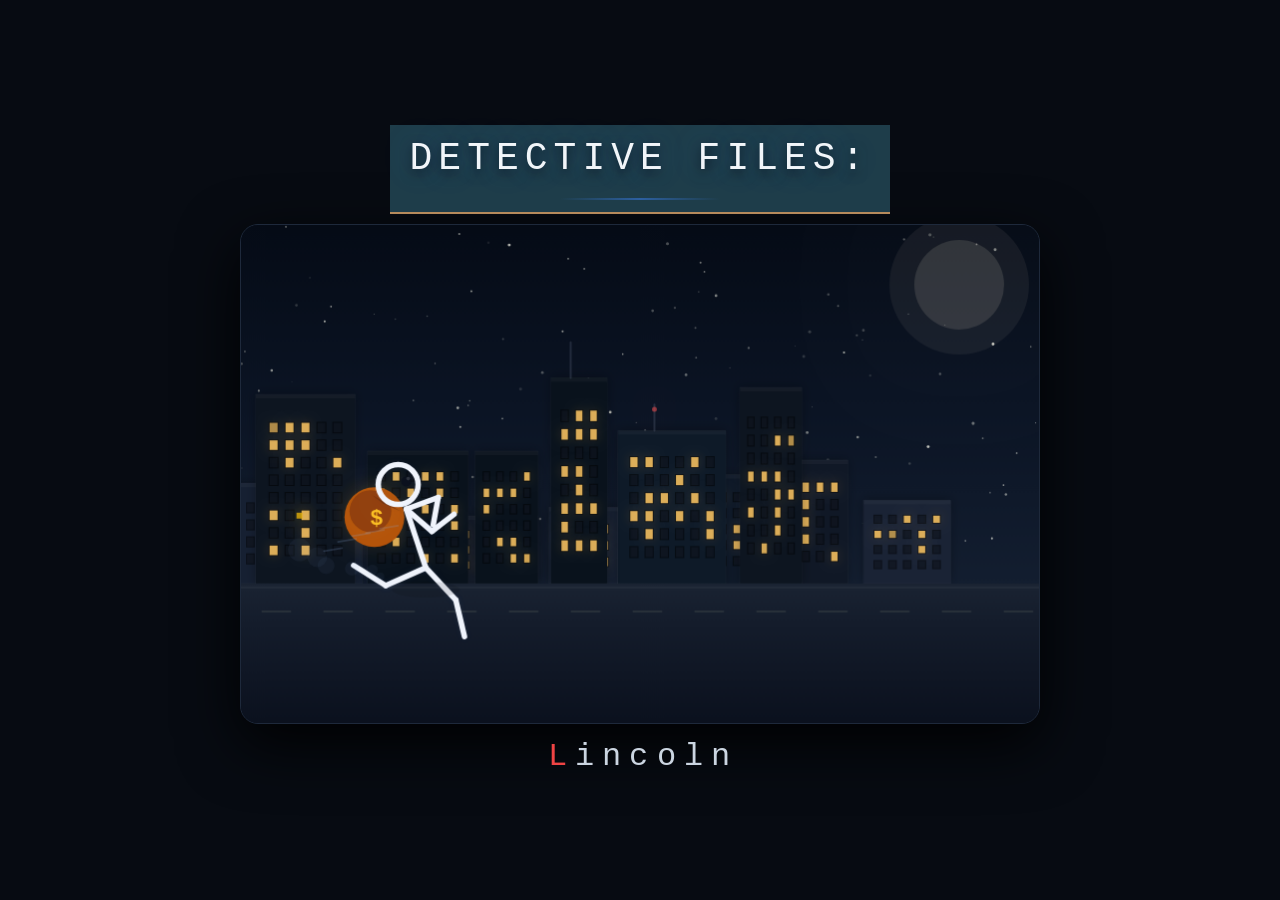
==== commit 96713197: "Update index.html" ====
--- a/index.html
+++ b/index.html
@@ -141,7 +141,7 @@
 
       <!-- Tabs -->
       <div class="tab-bar" id="tabBar">
-        <div class="tab active" data-tab="casefile">📁 Case File</div>
+        <div class="tab" data-tab="mypc">🖥️ MY PC</div>
         <div class="tab" data-tab="interviews">🗂️ Interviews</div>
         <div class="tab locked" data-tab="mainpuzzles">🧩 Main Puzzles</div>
         <div class="tab locked" data-tab="bonuspuzzles">🎁 Bonus Puzzles</div>
@@ -213,6 +213,7 @@
   <script src="lockerPuzzle.js"></script>
   <script src="scalePuzzle.js"></script>
   <script src="vaultPuzzle.js"></script>
+  <script src="detectiveNotesModal.js"></script>
   <script src="ui.js"></script>
   <script src="main.js"></script>
 
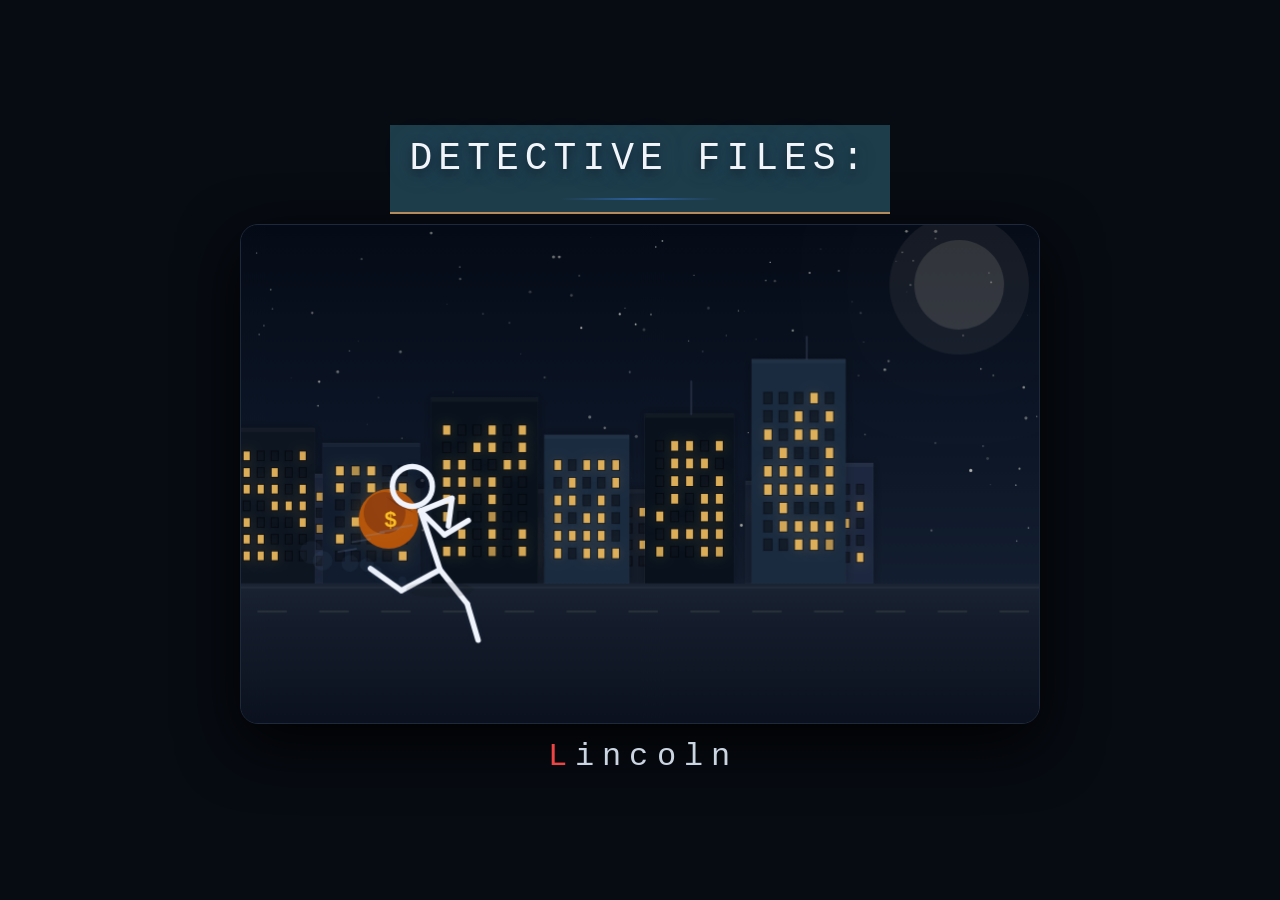
==== commit 519b55fa: "Update index.html" ====
--- a/index.html
+++ b/index.html
@@ -141,6 +141,7 @@
 
       <!-- Tabs -->
       <div class="tab-bar" id="tabBar">
+        <div class="tab active" data-tab="casefile">📁 Case File</div>
         <div class="tab" data-tab="mypc">🖥️ MY PC</div>
         <div class="tab" data-tab="interviews">🗂️ Interviews</div>
         <div class="tab locked" data-tab="mainpuzzles">🧩 Main Puzzles</div>
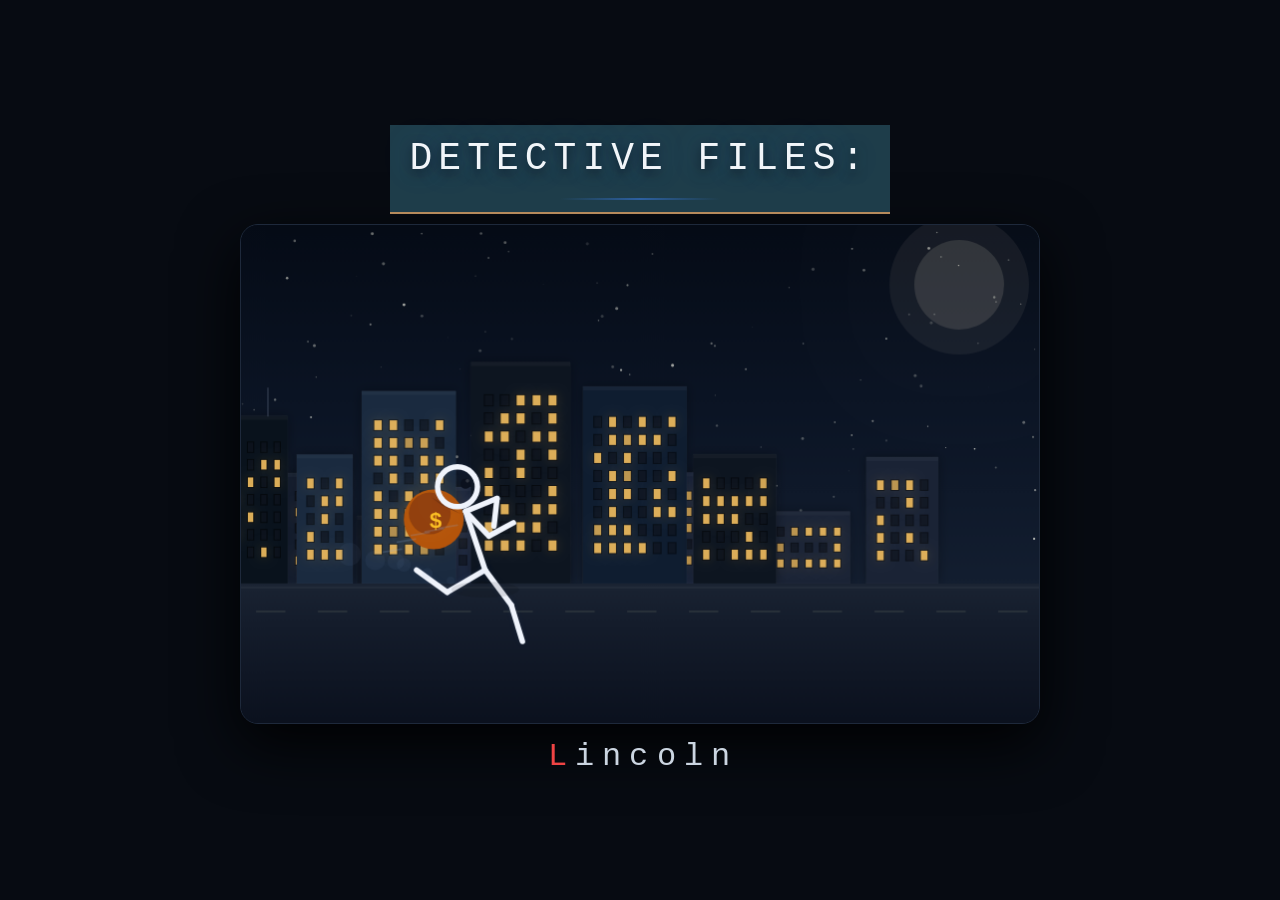
==== commit 2c2942bb: "Update print statement from 'Hello' to 'Goodbye'" ====
--- a/index.html
+++ b/index.html
@@ -4,10 +4,8 @@
   <meta charset="UTF-8">
   <meta name="viewport" content="width=device-width, initial-scale=1.0, maximum-scale=1.0, user-scalable=yes, viewport-fit=cover">
   <title>⚓ WHITBY LIGHTHOUSE CONSPIRACY</title>
-  <!-- External libraries -->
   <link rel="stylesheet" href="https://cdnjs.cloudflare.com/ajax/libs/font-awesome/6.0.0-beta3/css/all.min.css">
   <link href="https://fonts.googleapis.com/css2?family=Cinzel:wght@400;600&family=Cormorant+Garamond:wght@400;600&family=Courier+Prime:wght@400;700&display=swap" rel="stylesheet">
-  <!-- Our CSS -->
   <link rel="stylesheet" href="style.css">
 <style>
   @keyframes pulse-dot {
@@ -18,9 +16,7 @@
 </style></head>
 <body>
 
-  <!-- ========== CINEMATIC OPENING (replaces old start menu) ========== -->
   <div id="startMenu" class="start-menu">
-    <!-- SCENE 1: STICKMAN -->
     <div id="scene-stickman">
       <div class="header">
         <div id="main-title">Detective Files:</div>
@@ -42,7 +38,6 @@
       </div>
     </div>
 
-    <!-- SCENE 2: NOCTURNE -->
     <div id="scene-nocturne">
       <div class="room off no-select" id="room">
 
@@ -97,7 +92,6 @@
           </div>
         </div>
 
-        <!-- MENU – IDs match existing game functions -->
         <div class="ui-menu">
           <div class="item-wrap"><a class="item" id="continueGameBtn" href="#">Continue</a></div>
           <div class="item-wrap"><a class="item" id="newGameBtn" href="#">New Game</a></div>
@@ -113,13 +107,10 @@
     </div>
   </div>
 
-  <!-- ========== GAME WRAPPER (hidden initially) ========== -->
   <div id="gameWrapper" style="display:none;">
     <div class="game-container">
-      <!-- Popup area for notifications -->
       <div id="popupContainer" class="popup-area"></div>
 
-      <!-- Header -->
       <div class="header">
         <div class="title"><h1>⚓ THE WHITBY LIGHTHOUSE CONSPIRACY</h1></div>
         <div class="code-container" id="codeContainer">
@@ -139,10 +130,8 @@
         </div>
       </div>
 
-      <!-- Tabs -->
       <div class="tab-bar" id="tabBar">
         <div class="tab active" data-tab="casefile">📁 Case File</div>
-        <div class="tab" data-tab="mypc">🖥️ MY PC</div>
         <div class="tab" data-tab="interviews">🗂️ Interviews</div>
         <div class="tab locked" data-tab="mainpuzzles">🧩 Main Puzzles</div>
         <div class="tab locked" data-tab="bonuspuzzles">🎁 Bonus Puzzles</div>
@@ -150,12 +139,10 @@
         <div class="tab" data-tab="mainmenu">🏠 Main Menu</div>
       </div>
 
-      <!-- Content Panel -->
       <div class="content-panel" id="content"></div>
     </div>
   </div>
 
-  <!-- ========== INFO MODAL (generic) ========== -->
   <div id="infoModal" class="modal" style="display:none;">
     <div class="modal-content">
       <div class="modal-header"><span id="modal-title"></span><span class="close" id="closeModal">&times;</span></div>
@@ -163,7 +150,6 @@
     </div>
   </div>
 
-  <!-- ========== CONFIRM MODAL ========== -->
   <div id="confirmModal" class="modal" style="display:none;">
     <div class="modal-content" style="max-width:400px; text-align:center;">
       <div class="modal-header"><span>⚠️ CONFIRM</span><span class="close" id="closeConfirmModal">&times;</span></div>
@@ -178,7 +164,6 @@
     </div>
   </div>
 
-  <!-- ========== HOW TO PLAY MODAL ========== -->
   <div id="howModal" class="how-modal" style="display:none;">
     <div class="how-modal-content">
       <h2>📜 HOW TO PLAY</h2>
@@ -197,7 +182,6 @@
     </div>
   </div>
 
-  <!-- ========== JAVASCRIPT (game scripts) ========== -->
   <script src="gameManager.js"></script>
   <script src="puzzlesData.js"></script>
   <script src="modals.js"></script>
@@ -218,12 +202,7 @@
   <script src="ui.js"></script>
   <script src="main.js"></script>
 
-  <!-- ========== CINEMATIC OPENING SCRIPT ========== -->
   <script>
-    // ────────────────────────────────────────────────────────────────
-    //  SCENE 1: STICKMAN + BUILDINGS
-    // ────────────────────────────────────────────────────────────────
-
     const canvas = document.getElementById('heistCanvas');
     const ctx = canvas.getContext('2d');
     const W = 800, H = 500;
@@ -325,8 +304,7 @@
         const w = minW + Math.random() * (maxW - minW);
         const h = minH + Math.random() * (maxH - minH);
         const color = colorPalette[Math.floor(Math.random() * colorPalette.length)];
-        const winColor =
-          `rgb(${180 + Math.random() * 60}, ${140 + Math.random() * 40}, ${60 + Math.random() * 40})`;
+        const winColor = `rgb(${180 + Math.random() * 60}, ${140 + Math.random() * 40}, ${60 + Math.random() * 40})`;
         const litRatio = 0.3 + Math.random() * 0.35;
         const rows = Math.floor(h / 26) + 1;
         const cols = Math.floor(w / 20) + 1;
@@ -357,83 +335,49 @@
 
     function spawnJewel(x, y) {
       const colors = ['#f43f5e', '#3b82f6', '#10b981', '#a855f7', '#eab308', '#f97316'];
-      jewels.push({
-        x, y,
-        vx: -1.8 - Math.random() * 2.5,
-        vy: -1.5 - Math.random() * 2.5,
-        size: 3 + Math.random() * 5,
-        color: colors[Math.floor(Math.random() * colors.length)],
-        life: 1.0,
-        decay: 0.015 + Math.random() * 0.025,
-        shape: Math.floor(Math.random() * 3)
-      });
+      jewels.push({ x, y, vx: -1.8 - Math.random() * 2.5, vy: -1.5 - Math.random() * 2.5,
+        size: 3 + Math.random() * 5, color: colors[Math.floor(Math.random() * colors.length)],
+        life: 1.0, decay: 0.015 + Math.random() * 0.025, shape: Math.floor(Math.random() * 3) });
     }
 
     function updateJewels() {
       for (let i = jewels.length - 1; i >= 0; i--) {
         const j = jewels[i];
-        j.x += j.vx;
-        j.y += j.vy;
-        j.vy += 0.18;
-        j.life -= j.decay;
-        if (j.life <= 0) {
-          jewels.splice(i, 1);
-        }
+        j.x += j.vx; j.y += j.vy; j.vy += 0.18; j.life -= j.decay;
+        if (j.life <= 0) jewels.splice(i, 1);
       }
     }
 
     function drawJewels() {
       jewels.forEach(j => {
-        ctx.fillStyle = j.color;
-        ctx.globalAlpha = j.life * 0.9;
-        ctx.shadowColor = j.color;
-        ctx.shadowBlur = 18;
+        ctx.fillStyle = j.color; ctx.globalAlpha = j.life * 0.9;
+        ctx.shadowColor = j.color; ctx.shadowBlur = 18;
         ctx.beginPath();
         if (j.shape === 0) {
-          ctx.moveTo(j.x, j.y - j.size);
-          ctx.lineTo(j.x + j.size * 0.8, j.y);
-          ctx.lineTo(j.x, j.y + j.size);
-          ctx.lineTo(j.x - j.size * 0.8, j.y);
+          ctx.moveTo(j.x, j.y - j.size); ctx.lineTo(j.x + j.size * 0.8, j.y);
+          ctx.lineTo(j.x, j.y + j.size); ctx.lineTo(j.x - j.size * 0.8, j.y);
         } else if (j.shape === 1) {
           ctx.rect(j.x - j.size / 2, j.y - j.size / 2, j.size, j.size);
         } else {
           ctx.arc(j.x, j.y, j.size / 1.6, 0, Math.PI * 2);
         }
-        ctx.closePath();
-        ctx.fill();
+        ctx.closePath(); ctx.fill();
       });
-      ctx.globalAlpha = 1;
-      ctx.shadowBlur = 0;
+      ctx.globalAlpha = 1; ctx.shadowBlur = 0;
     }
 
     function drawLimb(sx, sy, a1, a2, l1, l2) {
-      const jx = sx + Math.cos(a1) * l1;
-      const jy = sy + Math.sin(a1) * l1;
-      const ex = jx + Math.cos(a1 + a2) * l2;
-      const ey = jy + Math.sin(a1 + a2) * l2;
-      ctx.beginPath();
-      ctx.moveTo(sx, sy);
-      ctx.lineTo(jx, jy);
-      ctx.stroke();
-      ctx.beginPath();
-      ctx.moveTo(jx, jy);
-      ctx.lineTo(ex, ey);
-      ctx.stroke();
+      const jx = sx + Math.cos(a1) * l1; const jy = sy + Math.sin(a1) * l1;
+      const ex = jx + Math.cos(a1 + a2) * l2; const ey = jy + Math.sin(a1 + a2) * l2;
+      ctx.beginPath(); ctx.moveTo(sx, sy); ctx.lineTo(jx, jy); ctx.stroke();
+      ctx.beginPath(); ctx.moveTo(jx, jy); ctx.lineTo(ex, ey); ctx.stroke();
       return { handX: ex, handY: ey };
     }
 
     function drawStickman(cx, cy, t) {
-      const intensity = 1.0;
-      const headR = 20;
-      const torso = 62;
-      const uArm = 34;
-      const lArm = 28;
-      const uLeg = 44;
-      const lLeg = 38;
-
+      const intensity = 1.0, headR = 20, torso = 62, uArm = 34, lArm = 28, uLeg = 44, lLeg = 38;
       const bounce = Math.abs(Math.sin(t * 2)) * 7;
-      const hipX = cx;
-      const hipY = cy + bounce;
+      const hipX = cx, hipY = cy + bounce;
       const lean = -0.32;
       const shX = hipX + Math.sin(lean) * torso;
       const shY = hipY - Math.cos(lean) * torso;
@@ -449,163 +393,93 @@
       const rSh = -0.4 + Math.sin(t + Math.PI * 0.3) * 0.15;
       const rElbow = 2.0 + Math.sin(t + 0.5) * 0.15;
 
-      ctx.strokeStyle = '#f0f4fc';
-      ctx.lineWidth = 5.5;
-      ctx.lineCap = 'round';
-      ctx.lineJoin = 'round';
-      ctx.shadowColor = 'rgba(100,150,255,0.08)';
-      ctx.shadowBlur = 6;
+      ctx.strokeStyle = '#f0f4fc'; ctx.lineWidth = 5.5;
+      ctx.lineCap = 'round'; ctx.lineJoin = 'round';
+      ctx.shadowColor = 'rgba(100,150,255,0.08)'; ctx.shadowBlur = 6;
 
       drawLimb(hipX, hipY, lHip, lKnee, uLeg, lLeg);
 
-      const bagX = shX - 32;
-      const bagY = shY + 8;
-      const bagR = 30;
-      ctx.shadowBlur = 20;
-      ctx.shadowColor = 'rgba(200,150,50,0.15)';
-      ctx.fillStyle = '#b45309';
-      ctx.beginPath();
-      ctx.arc(bagX, bagY, bagR, 0, Math.PI * 2);
-      ctx.fill();
-      ctx.fillStyle = '#92400e';
-      ctx.beginPath();
-      ctx.arc(bagX - 4, bagY - 6, bagR * 0.7, 0, Math.PI * 2);
-      ctx.fill();
-      ctx.fillStyle = '#78350f';
-      ctx.beginPath();
-      ctx.moveTo(shX - 6, shY + 2);
-      ctx.lineTo(bagX + 8, bagY - 14);
-      ctx.lineTo(bagX - 2, bagY - 22);
-      ctx.closePath();
-      ctx.fill();
+      const bagX = shX - 32, bagY = shY + 8, bagR = 30;
+      ctx.shadowBlur = 20; ctx.shadowColor = 'rgba(200,150,50,0.15)';
+      ctx.fillStyle = '#b45309'; ctx.beginPath(); ctx.arc(bagX, bagY, bagR, 0, Math.PI * 2); ctx.fill();
+      ctx.fillStyle = '#92400e'; ctx.beginPath(); ctx.arc(bagX - 4, bagY - 6, bagR * 0.7, 0, Math.PI * 2); ctx.fill();
+      ctx.fillStyle = '#78350f'; ctx.beginPath();
+      ctx.moveTo(shX - 6, shY + 2); ctx.lineTo(bagX + 8, bagY - 14); ctx.lineTo(bagX - 2, bagY - 22);
+      ctx.closePath(); ctx.fill();
       ctx.shadowBlur = 0;
-      ctx.fillStyle = '#fbbf24';
-      ctx.font = 'bold 22px Arial';
-      ctx.textAlign = 'center';
-      ctx.textBaseline = 'middle';
+      ctx.fillStyle = '#fbbf24'; ctx.font = 'bold 22px Arial';
+      ctx.textAlign = 'center'; ctx.textBaseline = 'middle';
       ctx.fillText('$', bagX + 2, bagY + 2);
 
-      if (Math.random() < 0.12) {
-        spawnJewel(bagX - 8 + Math.random() * 16, bagY + 4 + Math.random() * 10);
-      }
-
-      ctx.shadowBlur = 6;
-      ctx.shadowColor = 'rgba(100,150,255,0.06)';
-      ctx.strokeStyle = '#f0f4fc';
-      ctx.lineWidth = 5.5;
-      ctx.beginPath();
-      ctx.moveTo(shX, shY);
-      ctx.lineTo(hipX, hipY);
-      ctx.stroke();
-
-      ctx.beginPath();
-      ctx.arc(headX, headY, headR, 0, Math.PI * 2);
-      ctx.stroke();
-
-      ctx.fillStyle = '#0b111e';
-      ctx.shadowBlur = 0;
-      ctx.beginPath();
-      ctx.arc(headX + 8, headY - 3, 5, 0, Math.PI * 2);
-      ctx.fill();
+      if (Math.random() < 0.12) spawnJewel(bagX - 8 + Math.random() * 16, bagY + 4 + Math.random() * 10);
+
+      ctx.shadowBlur = 6; ctx.shadowColor = 'rgba(100,150,255,0.06)';
+      ctx.strokeStyle = '#f0f4fc'; ctx.lineWidth = 5.5;
+      ctx.beginPath(); ctx.moveTo(shX, shY); ctx.lineTo(hipX, hipY); ctx.stroke();
+      ctx.beginPath(); ctx.arc(headX, headY, headR, 0, Math.PI * 2); ctx.stroke();
+
+      ctx.fillStyle = '#0b111e'; ctx.shadowBlur = 0;
+      ctx.beginPath(); ctx.arc(headX + 8, headY - 3, 5, 0, Math.PI * 2); ctx.fill();
       ctx.fillStyle = 'rgba(255,255,255,0.15)';
-      ctx.beginPath();
-      ctx.arc(headX + 10, headY - 6, 1.8, 0, Math.PI * 2);
-      ctx.fill();
-
-      ctx.shadowBlur = 6;
-      ctx.shadowColor = 'rgba(100,150,255,0.06)';
-      ctx.strokeStyle = '#f0f4fc';
-      ctx.lineWidth = 5.5;
+      ctx.beginPath(); ctx.arc(headX + 10, headY - 6, 1.8, 0, Math.PI * 2); ctx.fill();
+
+      ctx.shadowBlur = 6; ctx.shadowColor = 'rgba(100,150,255,0.06)';
+      ctx.strokeStyle = '#f0f4fc'; ctx.lineWidth = 5.5;
       drawLimb(hipX, hipY, rHip, rKnee, uLeg, lLeg);
       drawLimb(shX, shY, lSh, lElbow, uArm, lArm);
       drawLimb(shX, shY, rSh, rElbow, uArm, lArm);
 
-      ctx.shadowBlur = 0;
-      ctx.globalAlpha = 0.2;
-      ctx.strokeStyle = '#8aa8dd';
-      ctx.lineWidth = 1.8;
+      ctx.shadowBlur = 0; ctx.globalAlpha = 0.2;
+      ctx.strokeStyle = '#8aa8dd'; ctx.lineWidth = 1.8;
       for (let i = 0; i < 5; i++) {
         const ox = -28 - i * 14;
         const oy = -12 + i * 7 + Math.sin(t + i) * 4;
-        ctx.beginPath();
-        ctx.moveTo(cx + ox, cy - 30 + oy);
-        ctx.lineTo(cx + ox - 18, cy - 30 + oy + 3);
-        ctx.stroke();
+        ctx.beginPath(); ctx.moveTo(cx + ox, cy - 30 + oy);
+        ctx.lineTo(cx + ox - 18, cy - 30 + oy + 3); ctx.stroke();
       }
       ctx.globalAlpha = 1;
 
-      ctx.shadowBlur = 30;
-      ctx.shadowColor = 'rgba(0,0,0,0.2)';
+      ctx.shadowBlur = 30; ctx.shadowColor = 'rgba(0,0,0,0.2)';
       ctx.fillStyle = 'rgba(0,0,0,0.1)';
-      ctx.beginPath();
-      ctx.ellipse(cx, GROUND_Y + 6, 34, 8, 0, 0, Math.PI * 2);
-      ctx.fill();
+      ctx.beginPath(); ctx.ellipse(cx, GROUND_Y + 6, 34, 8, 0, 0, Math.PI * 2); ctx.fill();
       ctx.shadowBlur = 0;
     }
 
     function drawStreet() {
       const grad = ctx.createLinearGradient(0, GROUND_Y, 0, H);
-      grad.addColorStop(0, '#1a2332');
-      grad.addColorStop(0.3, '#141c2b');
-      grad.addColorStop(1, '#0b111e');
-      ctx.fillStyle = grad;
-      ctx.fillRect(0, GROUND_Y, W, H - GROUND_Y);
-      ctx.strokeStyle = 'rgba(255,255,255,0.04)';
-      ctx.lineWidth = 2;
-      ctx.beginPath();
-      ctx.moveTo(0, GROUND_Y + 4);
-      ctx.lineTo(W, GROUND_Y + 4);
-      ctx.stroke();
-      ctx.strokeStyle = 'rgba(255,255,200,0.08)';
-      ctx.lineWidth = 2;
-      ctx.setLineDash([28, 34]);
-      ctx.lineDashOffset = scrollOffset * 0.5;
-      ctx.beginPath();
-      ctx.moveTo(0, GROUND_Y + 28);
-      ctx.lineTo(W, GROUND_Y + 28);
-      ctx.stroke();
+      grad.addColorStop(0, '#1a2332'); grad.addColorStop(0.3, '#141c2b'); grad.addColorStop(1, '#0b111e');
+      ctx.fillStyle = grad; ctx.fillRect(0, GROUND_Y, W, H - GROUND_Y);
+      ctx.strokeStyle = 'rgba(255,255,255,0.04)'; ctx.lineWidth = 2;
+      ctx.beginPath(); ctx.moveTo(0, GROUND_Y + 4); ctx.lineTo(W, GROUND_Y + 4); ctx.stroke();
+      ctx.strokeStyle = 'rgba(255,255,200,0.08)'; ctx.lineWidth = 2;
+      ctx.setLineDash([28, 34]); ctx.lineDashOffset = scrollOffset * 0.5;
+      ctx.beginPath(); ctx.moveTo(0, GROUND_Y + 28); ctx.lineTo(W, GROUND_Y + 28); ctx.stroke();
       ctx.setLineDash([]);
-      ctx.strokeStyle = 'rgba(255,255,255,0.02)';
-      ctx.lineWidth = 1;
-      ctx.beginPath();
-      ctx.moveTo(0, GROUND_Y + 2);
-      ctx.lineTo(W, GROUND_Y + 2);
-      ctx.stroke();
+      ctx.strokeStyle = 'rgba(255,255,255,0.02)'; ctx.lineWidth = 1;
+      ctx.beginPath(); ctx.moveTo(0, GROUND_Y + 2); ctx.lineTo(W, GROUND_Y + 2); ctx.stroke();
     }
 
     const stars = [];
     for (let i = 0; i < 120; i++) {
-      stars.push({
-        x: Math.random() * W,
-        y: Math.random() * (GROUND_Y - 40),
-        r: 0.4 + Math.random() * 1.2,
-        a: 0.2 + Math.random() * 0.6,
-        twinkleSpeed: 0.01 + Math.random() * 0.03
-      });
+      stars.push({ x: Math.random() * W, y: Math.random() * (GROUND_Y - 40),
+        r: 0.4 + Math.random() * 1.2, a: 0.2 + Math.random() * 0.6,
+        twinkleSpeed: 0.01 + Math.random() * 0.03 });
     }
 
     function drawStars() {
       stars.forEach(s => {
         const brightness = s.a * (0.7 + 0.3 * Math.sin(Date.now() * s.twinkleSpeed + s.x));
         ctx.fillStyle = `rgba(255, 255, 240, ${brightness})`;
-        ctx.beginPath();
-        ctx.arc(s.x, s.y, s.r, 0, Math.PI * 2);
-        ctx.fill();
+        ctx.beginPath(); ctx.arc(s.x, s.y, s.r, 0, Math.PI * 2); ctx.fill();
       });
     }
 
     function drawMoon() {
       ctx.fillStyle = 'rgba(240, 235, 210, 0.12)';
-      ctx.shadowColor = 'rgba(200, 200, 180, 0.06)';
-      ctx.shadowBlur = 60;
-      ctx.beginPath();
-      ctx.arc(W - 80, 60, 45, 0, Math.PI * 2);
-      ctx.fill();
-      ctx.fillStyle = 'rgba(240, 235, 210, 0.06)';
-      ctx.shadowBlur = 80;
-      ctx.beginPath();
-      ctx.arc(W - 80, 60, 70, 0, Math.PI * 2);
-      ctx.fill();
+      ctx.shadowColor = 'rgba(200, 200, 180, 0.06)'; ctx.shadowBlur = 60;
+      ctx.beginPath(); ctx.arc(W - 80, 60, 45, 0, Math.PI * 2); ctx.fill();
+      ctx.fillStyle = 'rgba(240, 235, 210, 0.06)'; ctx.shadowBlur = 80;
+      ctx.beginPath(); ctx.arc(W - 80, 60, 70, 0, Math.PI * 2); ctx.fill();
       ctx.shadowBlur = 0;
     }
 
@@ -618,112 +492,71 @@
     function transitionToNocturne() {
       if (transitionTriggered) return;
       transitionTriggered = true;
-
       const stickmanScene = document.getElementById('scene-stickman');
       stickmanScene.classList.add('hidden');
-
       const nocturneScene = document.getElementById('scene-nocturne');
       nocturneScene.classList.add('active');
-
-      setTimeout(() => {
-        initNocturne();
-      }, 400);
+      setTimeout(() => { initNocturne(); }, 400);
     }
 
     function animateStickman(timestamp) {
       const deltaTime = prevTimestamp ? Math.min((timestamp - prevTimestamp) / 1000, 0.05) : 0.016;
       prevTimestamp = timestamp;
-
       phaseTimer += deltaTime;
 
       if (phaseTimer >= TOTAL_CYCLE && !transitionTriggered) {
         transitionToNocturne();
-        if (transitionTriggered) {
-          drawStickmanFrame();
-          return;
-        }
+        if (transitionTriggered) { drawStickmanFrame(); return; }
       }
 
       if (phaseTimer < ENTER_DURATION) {
         const progress = phaseTimer / ENTER_DURATION;
         const easedProgress = easeInOut(progress);
-        const startX = -100;
-        const endX = W / 2 - 20;
-        manX = startX + (endX - startX) * easedProgress;
+        manX = -100 + ((W / 2 - 20) - (-100)) * easedProgress;
       } else if (phaseTimer < ENTER_DURATION + RUN_DURATION) {
         manX = W / 2 - 20;
       } else if (phaseTimer < TOTAL_CYCLE) {
         const progress = (phaseTimer - ENTER_DURATION - RUN_DURATION) / EXIT_DURATION;
         const easedProgress = easeInOut(progress);
-        const startX = W / 2 - 20;
-        const endX = W + 100;
-        manX = startX + (endX - startX) * easedProgress;
+        manX = (W / 2 - 20) + ((W + 100) - (W / 2 - 20)) * easedProgress;
       }
 
       scrollOffset += BUILDING_SPEED_NEAR;
       time += 0.065;
-
       drawStickmanFrame();
 
-      if (!transitionTriggered) {
-        requestAnimationFrame(animateStickman);
-      }
+      if (!transitionTriggered) requestAnimationFrame(animateStickman);
     }
 
     function drawStickmanFrame() {
       ctx.clearRect(0, 0, W, H);
-
       const skyGrad = ctx.createLinearGradient(0, 0, 0, GROUND_Y);
-      skyGrad.addColorStop(0, '#050b16');
-      skyGrad.addColorStop(0.5, '#0b1424');
-      skyGrad.addColorStop(1, '#131e30');
-      ctx.fillStyle = skyGrad;
-      ctx.fillRect(0, 0, W, GROUND_Y);
-
-      drawStars();
-      drawMoon();
+      skyGrad.addColorStop(0, '#050b16'); skyGrad.addColorStop(0.5, '#0b1424'); skyGrad.addColorStop(1, '#131e30');
+      ctx.fillStyle = skyGrad; ctx.fillRect(0, 0, W, GROUND_Y);
+      drawStars(); drawMoon();
 
       farBuildings.forEach(b => {
         let drawX = b.x - scrollOffset * 0.35;
-        if (drawX < -b.width) {
-          drawX += FAR_LOOP;
-          b.x += FAR_LOOP;
-        }
+        if (drawX < -b.width) { drawX += FAR_LOOP; b.x += FAR_LOOP; }
         b.draw(drawX);
       });
-
       nearBuildings.forEach(b => {
         let drawX = b.x - scrollOffset;
-        if (drawX < -b.width) {
-          drawX += NEAR_LOOP;
-          b.x += NEAR_LOOP;
-        }
+        if (drawX < -b.width) { drawX += NEAR_LOOP; b.x += NEAR_LOOP; }
         b.draw(drawX);
       });
-
       drawStreet();
-
-      const manY = GROUND_Y - 20;
-      drawStickman(manX, manY, time);
-
-      updateJewels();
-      drawJewels();
-
-      ctx.globalAlpha = 0.06;
-      ctx.fillStyle = '#8aa8dd';
+      drawStickman(manX, GROUND_Y - 20, time);
+      updateJewels(); drawJewels();
+
+      ctx.globalAlpha = 0.06; ctx.fillStyle = '#8aa8dd';
       for (let i = 0; i < 6; i++) {
         const px = (manX - 40 - i * 18 + Math.sin(Date.now() / 600 + i * 2) * 6) % W;
         const py = GROUND_Y - 6 - i * 5 + Math.sin(Date.now() / 500 + i * 1.5) * 3;
-        ctx.beginPath();
-        ctx.arc(px, py, 4 + i * 1.5, 0, Math.PI * 2);
-        ctx.fill();
+        ctx.beginPath(); ctx.arc(px, py, 4 + i * 1.5, 0, Math.PI * 2); ctx.fill();
       }
       ctx.globalAlpha = 1;
     }
-
-    // ────────────────────────────────────────────────────────────────
-    //  SCENE 2: NOCTURNE
-    // ────────────────────────────────────────────────────────────────
 
     let nocturneInitialized = false;
 
@@ -740,19 +573,15 @@
       const dustContainer = document.getElementById('dustContainer');
       const instruction = document.getElementById('instruction');
 
-      let lampOn = false;
-      let isTurningOn = false;
-      let turnOnTimeout = null;
+      let lampOn = false, isTurningOn = false, turnOnTimeout = null;
 
       const starsContainer = document.getElementById('stars');
       for (let i = 0; i < 100; i++) {
         const star = document.createElement('div');
         star.className = 'star';
         const size = 0.6 + Math.random() * 2.0;
-        star.style.width = size + 'px';
-        star.style.height = size + 'px';
-        star.style.left = Math.random() * 100 + '%';
-        star.style.top = Math.random() * 90 + '%';
+        star.style.width = size + 'px'; star.style.height = size + 'px';
+        star.style.left = Math.random() * 100 + '%'; star.style.top = Math.random() * 90 + '%';
         star.style.setProperty('--duration', (2 + Math.random() * 5) + 's');
         star.style.animationDelay = Math.random() * 6 + 's';
         star.style.opacity = 0.2 + Math.random() * 0.6;
@@ -761,69 +590,48 @@
 
       const rainCanvas = document.getElementById('rainCanvas');
       const rctx = rainCanvas.getContext('2d');
-      let rW, rH;
-      let drops = [];
+      let rW, rH, drops = [];
 
       function resizeRain() {
         const rect = rainCanvas.parentElement.getBoundingClientRect();
-        rainCanvas.width = rect.width;
-        rainCanvas.height = rect.height;
-        rW = rainCanvas.width;
-        rH = rainCanvas.height;
-        createDrops();
-      }
-
+        rainCanvas.width = rect.width; rainCanvas.height = rect.height;
+        rW = rainCanvas.width; rH = rainCanvas.height; createDrops();
+      }
       function createDrops() {
         const count = Math.floor((rW * rH) / 2600);
         drops = [];
         for (let i = 0; i < count; i++) {
-          drops.push({
-            x: Math.random() * rW,
-            y: Math.random() * rH - rH,
-            speed: 5 + Math.random() * 16,
-            length: 12 + Math.random() * 26,
-            opacity: 0.10 + Math.random() * 0.32,
-            width: 0.4 + Math.random() * 1.5,
-            wind: -0.5 + Math.random() * 1.1,
-          });
-        }
-      }
-
+          drops.push({ x: Math.random() * rW, y: Math.random() * rH - rH,
+            speed: 5 + Math.random() * 16, length: 12 + Math.random() * 26,
+            opacity: 0.10 + Math.random() * 0.32, width: 0.4 + Math.random() * 1.5,
+            wind: -0.5 + Math.random() * 1.1 });
+        }
+      }
       function drawRain() {
         rctx.clearRect(0, 0, rW, rH);
         for (const d of drops) {
-          rctx.beginPath();
-          rctx.moveTo(d.x, d.y);
+          rctx.beginPath(); rctx.moveTo(d.x, d.y);
           rctx.lineTo(d.x + d.wind * d.length * 0.25, d.y + d.length);
           rctx.strokeStyle = `rgba(180, 205, 240, ${d.opacity})`;
-          rctx.lineWidth = d.width;
-          rctx.stroke();
+          rctx.lineWidth = d.width; rctx.stroke();
         }
         for (const d of drops) {
-          d.y += d.speed;
-          d.x += d.wind * 0.3;
+          d.y += d.speed; d.x += d.wind * 0.3;
           if (d.y > rH + 30) {
-            d.y = -20 - Math.random() * 40;
-            d.x = Math.random() * rW;
-            d.speed = 5 + Math.random() * 16;
-            d.length = 12 + Math.random() * 26;
-            d.opacity = 0.10 + Math.random() * 0.32;
-            d.wind = -0.5 + Math.random() * 1.1;
+            d.y = -20 - Math.random() * 40; d.x = Math.random() * rW;
+            d.speed = 5 + Math.random() * 16; d.length = 12 + Math.random() * 26;
+            d.opacity = 0.10 + Math.random() * 0.32; d.wind = -0.5 + Math.random() * 1.1;
           }
           if (d.x < -30) d.x = rW + 30;
           if (d.x > rW + 30) d.x = -30;
         }
         const grad = rctx.createLinearGradient(0, rH * 0.7, 0, rH);
-        grad.addColorStop(0, 'rgba(40, 55, 80, 0)');
-        grad.addColorStop(1, 'rgba(30, 45, 70, 0.10)');
-        rctx.fillStyle = grad;
-        rctx.fillRect(0, rH * 0.7, rW, rH * 0.3);
+        grad.addColorStop(0, 'rgba(40, 55, 80, 0)'); grad.addColorStop(1, 'rgba(30, 45, 70, 0.10)');
+        rctx.fillStyle = grad; rctx.fillRect(0, rH * 0.7, rW, rH * 0.3);
         requestAnimationFrame(drawRain);
       }
-
       window.addEventListener('resize', resizeRain);
-      resizeRain();
-      drawRain();
+      resizeRain(); drawRain();
 
       for (let i = 0; i < 35; i++) {
         const p = document.createElement('div');
@@ -840,32 +648,23 @@
 
       function turnLampOn() {
         if (lampOn || isTurningOn) return;
-        isTurningOn = true;
-        lampOn = true;
+        isTurningOn = true; lampOn = true;
         instruction.classList.add('hidden');
         room.classList.remove('off');
 
         const steps = [
-          { delay: 80, opacity: 0.3 },
-          { delay: 160, opacity: 0.6 },
-          { delay: 240, opacity: 0.3 },
-          { delay: 320, opacity: 0.8 },
-          { delay: 400, opacity: 1.0 },
+          { delay: 80, opacity: 0.3 }, { delay: 160, opacity: 0.6 },
+          { delay: 240, opacity: 0.3 }, { delay: 320, opacity: 0.8 },
+          { delay: 400, opacity: 1.0 }
         ];
         let index = 0;
-
         function applyStep() {
           if (index >= steps.length) {
-            bulb.classList.add('on');
-            glow.classList.add('on');
-            tableGlow.classList.add('on');
-            shadeGlow.classList.add('on');
-            dustContainer.classList.remove('off');
-            isTurningOn = false;
-            return;
+            bulb.classList.add('on'); glow.classList.add('on');
+            tableGlow.classList.add('on'); shadeGlow.classList.add('on');
+            dustContainer.classList.remove('off'); isTurningOn = false; return;
           }
-          const step = steps[index];
-          const progress = step.opacity;
+          const step = steps[index]; const progress = step.opacity;
           bulb.style.background =
             `radial-gradient(circle, rgba(255,251,212,${progress * 0.6}) 0%, ` +
             `rgba(255,214,107,${progress * 0.5}) 25%, ` +
@@ -877,17 +676,13 @@
             `0 0 ${30 + 40 * progress}px rgba(255,157,46,${progress * 0.3})`;
           glow.style.opacity = progress * 0.9;
           glow.style.background =
-            `radial-gradient(circle, ` +
-            `rgba(255,210,130,${progress * 0.35}) 0%, ` +
+            `radial-gradient(circle, rgba(255,210,130,${progress * 0.35}) 0%, ` +
             `rgba(255,180,90,${progress * 0.14}) 35%, ` +
-            `rgba(255,150,60,${progress * 0.05}) 60%, ` +
-            `transparent 80%)`;
+            `rgba(255,150,60,${progress * 0.05}) 60%, transparent 80%)`;
           tableGlow.style.opacity = progress * 0.5;
           tableGlow.style.background =
-            `radial-gradient(ellipse at 65% 100%, ` +
-            `rgba(255,200,140,${progress * 0.14}) 0%, ` +
-            `rgba(255,180,120,${progress * 0.06}) 40%, ` +
-            `transparent 70%)`;
+            `radial-gradient(ellipse at 65% 100%, rgba(255,200,140,${progress * 0.14}) 0%, ` +
+            `rgba(255,180,120,${progress * 0.06}) 40%, transparent 70%)`;
           shadeGlow.style.opacity = progress * 0.6;
           dustContainer.style.opacity = 0.08 + progress * 0.35;
           index++;
@@ -896,55 +691,35 @@
         }
         applyStep();
         setTimeout(() => {
-          bulb.classList.add('on');
-          glow.classList.add('on');
-          tableGlow.classList.add('on');
-          shadeGlow.classList.add('on');
+          bulb.classList.add('on'); glow.classList.add('on');
+          tableGlow.classList.add('on'); shadeGlow.classList.add('on');
         }, 500);
       }
 
       function turnLampOff() {
         if (!lampOn && !isTurningOn) return;
-        if (turnOnTimeout) {
-          clearTimeout(turnOnTimeout);
-          turnOnTimeout = null;
-        }
-        isTurningOn = false;
-        lampOn = false;
+        if (turnOnTimeout) { clearTimeout(turnOnTimeout); turnOnTimeout = null; }
+        isTurningOn = false; lampOn = false;
         room.classList.add('off');
-        bulb.classList.remove('on');
-        glow.classList.remove('on');
-        tableGlow.classList.remove('on');
-        shadeGlow.classList.remove('on');
-        bulb.style.background = '';
-        bulb.style.boxShadow = '';
-        glow.style.opacity = '0';
-        glow.style.background = '';
-        tableGlow.style.opacity = '0';
-        tableGlow.style.background = '';
+        bulb.classList.remove('on'); glow.classList.remove('on');
+        tableGlow.classList.remove('on'); shadeGlow.classList.remove('on');
+        bulb.style.background = ''; bulb.style.boxShadow = '';
+        glow.style.opacity = '0'; glow.style.background = '';
+        tableGlow.style.opacity = '0'; tableGlow.style.background = '';
         shadeGlow.style.opacity = '0';
         dustContainer.style.opacity = '0.06';
         instruction.classList.remove('hidden');
       }
 
       function toggleLamp() {
-        if (lampOn) {
-          turnLampOff();
-        } else {
-          turnLampOn();
-        }
+        if (lampOn) turnLampOff(); else turnLampOn();
         chain.classList.add('pull');
-        setTimeout(() => {
-          chain.classList.remove('pull');
-        }, 150);
+        setTimeout(() => { chain.classList.remove('pull'); }, 150);
       }
 
       chain.addEventListener('click', toggleLamp);
       document.addEventListener('keydown', (e) => {
-        if (e.key === ' ' || e.key === 'Enter') {
-          e.preventDefault();
-          toggleLamp();
-        }
+        if (e.key === ' ' || e.key === 'Enter') { e.preventDefault(); toggleLamp(); }
       });
 
       setInterval(() => {
@@ -953,29 +728,21 @@
           const flick = 0.5 + Math.random() * 0.5;
           bulb.style.opacity = flick;
           glow.style.opacity = 0.4 + flick * 0.5;
-          setTimeout(() => {
-            bulb.style.opacity = '1';
-            glow.style.opacity = '1';
-          }, 60 + Math.random() * 120);
+          setTimeout(() => { bulb.style.opacity = '1'; glow.style.opacity = '1'; }, 60 + Math.random() * 120);
         }
       }, 3000);
-
-      // ─── MENU BUTTON HANDLERS (connect to game functions) ───
 
       const continueBtn = document.getElementById('continueGameBtn');
       const newGameBtn = document.getElementById('newGameBtn');
       const howToPlayBtn = document.getElementById('howToPlayBtn');
 
-      // Show/hide Continue based on saved game
       window.refreshContinueButton = function() {
         const saved = localStorage.getItem('whitbyConspiracySave');
         if (!continueBtn) return;
         if (saved) {
-          continueBtn.style.opacity = '1';
-          continueBtn.style.pointerEvents = 'auto';
+          continueBtn.style.opacity = '1'; continueBtn.style.pointerEvents = 'auto';
         } else {
-          continueBtn.style.opacity = '0.4';
-          continueBtn.style.pointerEvents = 'none';
+          continueBtn.style.opacity = '0.4'; continueBtn.style.pointerEvents = 'none';
         }
       };
       window.refreshContinueButton();
@@ -983,26 +750,17 @@
       if (continueBtn) {
         continueBtn.addEventListener('click', function(e) {
           e.preventDefault();
-          if (typeof window.continueGame === 'function') {
-            window.continueGame();
-          } else {
-            // fallback
-            window.location.reload();
-          }
+          if (typeof window.continueGame === 'function') window.continueGame();
+          else window.location.reload();
         });
       }
-
       if (newGameBtn) {
         newGameBtn.addEventListener('click', function(e) {
           e.preventDefault();
-          if (typeof window.startNewGame === 'function') {
-            window.startNewGame();
-          } else {
-            window.location.reload();
-          }
+          if (typeof window.startNewGame === 'function') window.startNewGame();
+          else window.location.reload();
         });
       }
-
       if (howToPlayBtn) {
         howToPlayBtn.addEventListener('click', function(e) {
           e.preventDefault();
@@ -1010,7 +768,6 @@
           if (modal) modal.style.display = 'flex';
         });
       }
-
       console.log('%c🌙 Nocturne — pull the chain to begin...', 'color: #d7b477; font-size: 15px;');
     }
 
@@ -1019,14 +776,9 @@
       const cw = container.clientWidth || window.innerWidth;
       const ch = container.clientHeight || window.innerHeight;
       const aspect = 800 / 500;
-      let w = Math.min(cw * 0.96, 800);
-      let h = w / aspect;
-      if (h > ch * 0.88) {
-        h = ch * 0.88;
-        w = h * aspect;
-      }
-      canvas.style.width = w + 'px';
-      canvas.style.height = h + 'px';
+      let w = Math.min(cw * 0.96, 800); let h = w / aspect;
+      if (h > ch * 0.88) { h = ch * 0.88; w = h * aspect; }
+      canvas.style.width = w + 'px'; canvas.style.height = h + 'px';
     }
     window.addEventListener('resize', resizeCanvas);
     resizeCanvas();
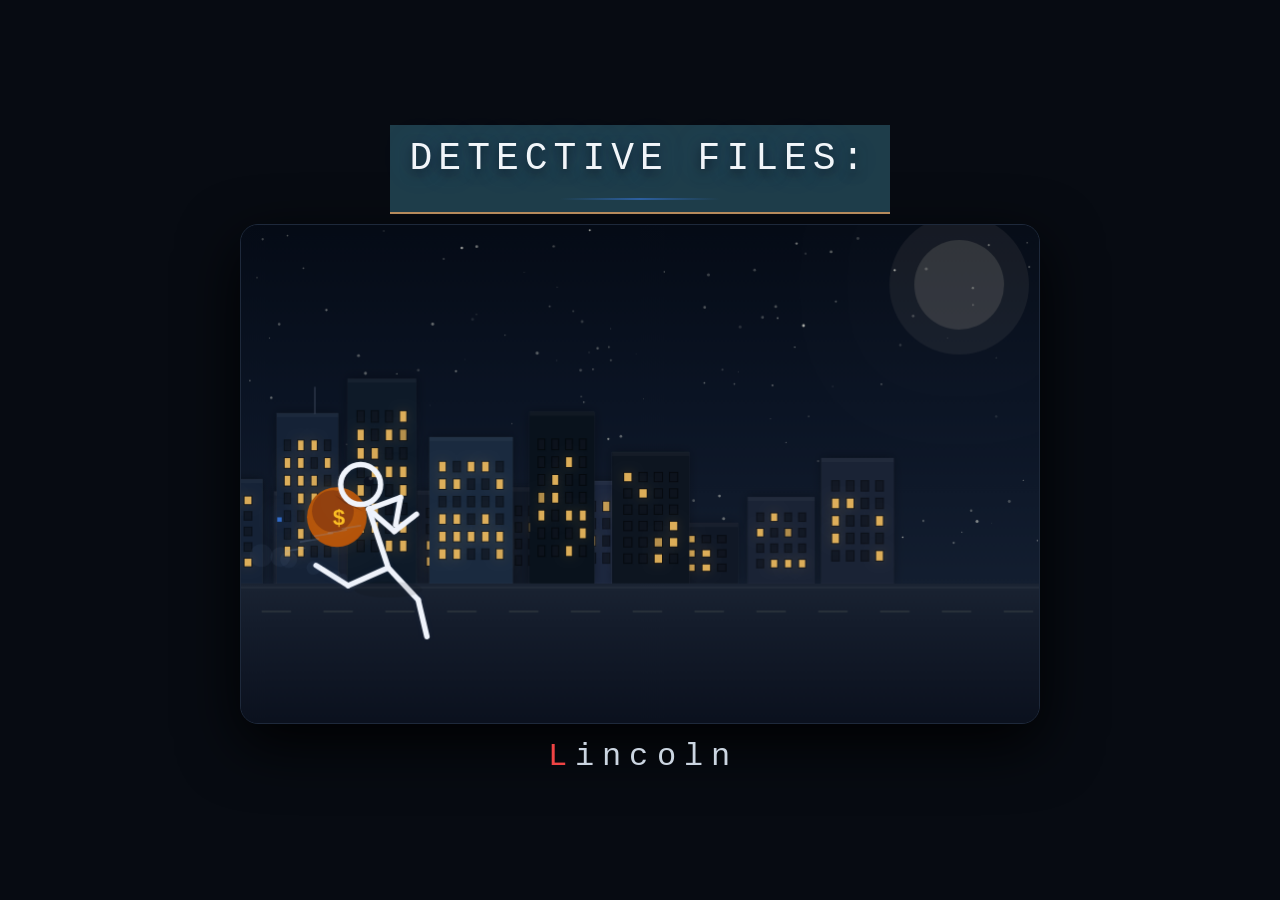
==== commit e1712ec7: "Update greeting from 'Hello' to 'Goodbye'" ====
--- a/index.html
+++ b/index.html
@@ -4,8 +4,10 @@
   <meta charset="UTF-8">
   <meta name="viewport" content="width=device-width, initial-scale=1.0, maximum-scale=1.0, user-scalable=yes, viewport-fit=cover">
   <title>⚓ WHITBY LIGHTHOUSE CONSPIRACY</title>
+  <!-- External libraries -->
   <link rel="stylesheet" href="https://cdnjs.cloudflare.com/ajax/libs/font-awesome/6.0.0-beta3/css/all.min.css">
   <link href="https://fonts.googleapis.com/css2?family=Cinzel:wght@400;600&family=Cormorant+Garamond:wght@400;600&family=Courier+Prime:wght@400;700&display=swap" rel="stylesheet">
+  <!-- Our CSS -->
   <link rel="stylesheet" href="style.css">
 <style>
   @keyframes pulse-dot {
@@ -16,7 +18,9 @@
 </style></head>
 <body>
 
+  <!-- ========== CINEMATIC OPENING (replaces old start menu) ========== -->
   <div id="startMenu" class="start-menu">
+    <!-- SCENE 1: STICKMAN -->
     <div id="scene-stickman">
       <div class="header">
         <div id="main-title">Detective Files:</div>
@@ -38,6 +42,7 @@
       </div>
     </div>
 
+    <!-- SCENE 2: NOCTURNE -->
     <div id="scene-nocturne">
       <div class="room off no-select" id="room">
 
@@ -92,6 +97,7 @@
           </div>
         </div>
 
+        <!-- MENU – IDs match existing game functions -->
         <div class="ui-menu">
           <div class="item-wrap"><a class="item" id="continueGameBtn" href="#">Continue</a></div>
           <div class="item-wrap"><a class="item" id="newGameBtn" href="#">New Game</a></div>
@@ -107,10 +113,13 @@
     </div>
   </div>
 
+  <!-- ========== GAME WRAPPER (hidden initially) ========== -->
   <div id="gameWrapper" style="display:none;">
     <div class="game-container">
+      <!-- Popup area for notifications -->
       <div id="popupContainer" class="popup-area"></div>
 
+      <!-- Header -->
       <div class="header">
         <div class="title"><h1>⚓ THE WHITBY LIGHTHOUSE CONSPIRACY</h1></div>
         <div class="code-container" id="codeContainer">
@@ -130,8 +139,9 @@
         </div>
       </div>
 
+      <!-- Tabs -->
       <div class="tab-bar" id="tabBar">
-        <div class="tab active" data-tab="casefile">📁 Case File</div>
+        <div class="tab" data-tab="mypc">🖥️ MY PC</div>
         <div class="tab" data-tab="interviews">🗂️ Interviews</div>
         <div class="tab locked" data-tab="mainpuzzles">🧩 Main Puzzles</div>
         <div class="tab locked" data-tab="bonuspuzzles">🎁 Bonus Puzzles</div>
@@ -139,10 +149,12 @@
         <div class="tab" data-tab="mainmenu">🏠 Main Menu</div>
       </div>
 
+      <!-- Content Panel -->
       <div class="content-panel" id="content"></div>
     </div>
   </div>
 
+  <!-- ========== INFO MODAL (generic) ========== -->
   <div id="infoModal" class="modal" style="display:none;">
     <div class="modal-content">
       <div class="modal-header"><span id="modal-title"></span><span class="close" id="closeModal">&times;</span></div>
@@ -150,6 +162,7 @@
     </div>
   </div>
 
+  <!-- ========== CONFIRM MODAL ========== -->
   <div id="confirmModal" class="modal" style="display:none;">
     <div class="modal-content" style="max-width:400px; text-align:center;">
       <div class="modal-header"><span>⚠️ CONFIRM</span><span class="close" id="closeConfirmModal">&times;</span></div>
@@ -164,6 +177,7 @@
     </div>
   </div>
 
+  <!-- ========== HOW TO PLAY MODAL ========== -->
   <div id="howModal" class="how-modal" style="display:none;">
     <div class="how-modal-content">
       <h2>📜 HOW TO PLAY</h2>
@@ -182,6 +196,7 @@
     </div>
   </div>
 
+  <!-- ========== JAVASCRIPT (game scripts) ========== -->
   <script src="gameManager.js"></script>
   <script src="puzzlesData.js"></script>
   <script src="modals.js"></script>
@@ -199,10 +214,16 @@
   <script src="scalePuzzle.js"></script>
   <script src="vaultPuzzle.js"></script>
   <script src="detectiveNotesModal.js"></script>
+  <script src="suspectsModal.js"></script>
   <script src="ui.js"></script>
   <script src="main.js"></script>
 
+  <!-- ========== CINEMATIC OPENING SCRIPT ========== -->
   <script>
+    // ────────────────────────────────────────────────────────────────
+    //  SCENE 1: STICKMAN + BUILDINGS
+    // ────────────────────────────────────────────────────────────────
+
     const canvas = document.getElementById('heistCanvas');
     const ctx = canvas.getContext('2d');
     const W = 800, H = 500;
@@ -304,7 +325,8 @@
         const w = minW + Math.random() * (maxW - minW);
         const h = minH + Math.random() * (maxH - minH);
         const color = colorPalette[Math.floor(Math.random() * colorPalette.length)];
-        const winColor = `rgb(${180 + Math.random() * 60}, ${140 + Math.random() * 40}, ${60 + Math.random() * 40})`;
+        const winColor =
+          `rgb(${180 + Math.random() * 60}, ${140 + Math.random() * 40}, ${60 + Math.random() * 40})`;
         const litRatio = 0.3 + Math.random() * 0.35;
         const rows = Math.floor(h / 26) + 1;
         const cols = Math.floor(w / 20) + 1;
@@ -335,49 +357,83 @@
 
     function spawnJewel(x, y) {
       const colors = ['#f43f5e', '#3b82f6', '#10b981', '#a855f7', '#eab308', '#f97316'];
-      jewels.push({ x, y, vx: -1.8 - Math.random() * 2.5, vy: -1.5 - Math.random() * 2.5,
-        size: 3 + Math.random() * 5, color: colors[Math.floor(Math.random() * colors.length)],
-        life: 1.0, decay: 0.015 + Math.random() * 0.025, shape: Math.floor(Math.random() * 3) });
+      jewels.push({
+        x, y,
+        vx: -1.8 - Math.random() * 2.5,
+        vy: -1.5 - Math.random() * 2.5,
+        size: 3 + Math.random() * 5,
+        color: colors[Math.floor(Math.random() * colors.length)],
+        life: 1.0,
+        decay: 0.015 + Math.random() * 0.025,
+        shape: Math.floor(Math.random() * 3)
+      });
     }
 
     function updateJewels() {
       for (let i = jewels.length - 1; i >= 0; i--) {
         const j = jewels[i];
-        j.x += j.vx; j.y += j.vy; j.vy += 0.18; j.life -= j.decay;
-        if (j.life <= 0) jewels.splice(i, 1);
+        j.x += j.vx;
+        j.y += j.vy;
+        j.vy += 0.18;
+        j.life -= j.decay;
+        if (j.life <= 0) {
+          jewels.splice(i, 1);
+        }
       }
     }
 
     function drawJewels() {
       jewels.forEach(j => {
-        ctx.fillStyle = j.color; ctx.globalAlpha = j.life * 0.9;
-        ctx.shadowColor = j.color; ctx.shadowBlur = 18;
+        ctx.fillStyle = j.color;
+        ctx.globalAlpha = j.life * 0.9;
+        ctx.shadowColor = j.color;
+        ctx.shadowBlur = 18;
         ctx.beginPath();
         if (j.shape === 0) {
-          ctx.moveTo(j.x, j.y - j.size); ctx.lineTo(j.x + j.size * 0.8, j.y);
-          ctx.lineTo(j.x, j.y + j.size); ctx.lineTo(j.x - j.size * 0.8, j.y);
+          ctx.moveTo(j.x, j.y - j.size);
+          ctx.lineTo(j.x + j.size * 0.8, j.y);
+          ctx.lineTo(j.x, j.y + j.size);
+          ctx.lineTo(j.x - j.size * 0.8, j.y);
         } else if (j.shape === 1) {
           ctx.rect(j.x - j.size / 2, j.y - j.size / 2, j.size, j.size);
         } else {
           ctx.arc(j.x, j.y, j.size / 1.6, 0, Math.PI * 2);
         }
-        ctx.closePath(); ctx.fill();
+        ctx.closePath();
+        ctx.fill();
       });
-      ctx.globalAlpha = 1; ctx.shadowBlur = 0;
+      ctx.globalAlpha = 1;
+      ctx.shadowBlur = 0;
     }
 
     function drawLimb(sx, sy, a1, a2, l1, l2) {
-      const jx = sx + Math.cos(a1) * l1; const jy = sy + Math.sin(a1) * l1;
-      const ex = jx + Math.cos(a1 + a2) * l2; const ey = jy + Math.sin(a1 + a2) * l2;
-      ctx.beginPath(); ctx.moveTo(sx, sy); ctx.lineTo(jx, jy); ctx.stroke();
-      ctx.beginPath(); ctx.moveTo(jx, jy); ctx.lineTo(ex, ey); ctx.stroke();
+      const jx = sx + Math.cos(a1) * l1;
+      const jy = sy + Math.sin(a1) * l1;
+      const ex = jx + Math.cos(a1 + a2) * l2;
+      const ey = jy + Math.sin(a1 + a2) * l2;
+      ctx.beginPath();
+      ctx.moveTo(sx, sy);
+      ctx.lineTo(jx, jy);
+      ctx.stroke();
+      ctx.beginPath();
+      ctx.moveTo(jx, jy);
+      ctx.lineTo(ex, ey);
+      ctx.stroke();
       return { handX: ex, handY: ey };
     }
 
     function drawStickman(cx, cy, t) {
-      const intensity = 1.0, headR = 20, torso = 62, uArm = 34, lArm = 28, uLeg = 44, lLeg = 38;
+      const intensity = 1.0;
+      const headR = 20;
+      const torso = 62;
+      const uArm = 34;
+      const lArm = 28;
+      const uLeg = 44;
+      const lLeg = 38;
+
       const bounce = Math.abs(Math.sin(t * 2)) * 7;
-      const hipX = cx, hipY = cy + bounce;
+      const hipX = cx;
+      const hipY = cy + bounce;
       const lean = -0.32;
       const shX = hipX + Math.sin(lean) * torso;
       const shY = hipY - Math.cos(lean) * torso;
@@ -393,93 +449,163 @@
       const rSh = -0.4 + Math.sin(t + Math.PI * 0.3) * 0.15;
       const rElbow = 2.0 + Math.sin(t + 0.5) * 0.15;
 
-      ctx.strokeStyle = '#f0f4fc'; ctx.lineWidth = 5.5;
-      ctx.lineCap = 'round'; ctx.lineJoin = 'round';
-      ctx.shadowColor = 'rgba(100,150,255,0.08)'; ctx.shadowBlur = 6;
+      ctx.strokeStyle = '#f0f4fc';
+      ctx.lineWidth = 5.5;
+      ctx.lineCap = 'round';
+      ctx.lineJoin = 'round';
+      ctx.shadowColor = 'rgba(100,150,255,0.08)';
+      ctx.shadowBlur = 6;
 
       drawLimb(hipX, hipY, lHip, lKnee, uLeg, lLeg);
 
-      const bagX = shX - 32, bagY = shY + 8, bagR = 30;
-      ctx.shadowBlur = 20; ctx.shadowColor = 'rgba(200,150,50,0.15)';
-      ctx.fillStyle = '#b45309'; ctx.beginPath(); ctx.arc(bagX, bagY, bagR, 0, Math.PI * 2); ctx.fill();
-      ctx.fillStyle = '#92400e'; ctx.beginPath(); ctx.arc(bagX - 4, bagY - 6, bagR * 0.7, 0, Math.PI * 2); ctx.fill();
-      ctx.fillStyle = '#78350f'; ctx.beginPath();
-      ctx.moveTo(shX - 6, shY + 2); ctx.lineTo(bagX + 8, bagY - 14); ctx.lineTo(bagX - 2, bagY - 22);
-      ctx.closePath(); ctx.fill();
+      const bagX = shX - 32;
+      const bagY = shY + 8;
+      const bagR = 30;
+      ctx.shadowBlur = 20;
+      ctx.shadowColor = 'rgba(200,150,50,0.15)';
+      ctx.fillStyle = '#b45309';
+      ctx.beginPath();
+      ctx.arc(bagX, bagY, bagR, 0, Math.PI * 2);
+      ctx.fill();
+      ctx.fillStyle = '#92400e';
+      ctx.beginPath();
+      ctx.arc(bagX - 4, bagY - 6, bagR * 0.7, 0, Math.PI * 2);
+      ctx.fill();
+      ctx.fillStyle = '#78350f';
+      ctx.beginPath();
+      ctx.moveTo(shX - 6, shY + 2);
+      ctx.lineTo(bagX + 8, bagY - 14);
+      ctx.lineTo(bagX - 2, bagY - 22);
+      ctx.closePath();
+      ctx.fill();
       ctx.shadowBlur = 0;
-      ctx.fillStyle = '#fbbf24'; ctx.font = 'bold 22px Arial';
-      ctx.textAlign = 'center'; ctx.textBaseline = 'middle';
+      ctx.fillStyle = '#fbbf24';
+      ctx.font = 'bold 22px Arial';
+      ctx.textAlign = 'center';
+      ctx.textBaseline = 'middle';
       ctx.fillText('$', bagX + 2, bagY + 2);
 
-      if (Math.random() < 0.12) spawnJewel(bagX - 8 + Math.random() * 16, bagY + 4 + Math.random() * 10);
-
-      ctx.shadowBlur = 6; ctx.shadowColor = 'rgba(100,150,255,0.06)';
-      ctx.strokeStyle = '#f0f4fc'; ctx.lineWidth = 5.5;
-      ctx.beginPath(); ctx.moveTo(shX, shY); ctx.lineTo(hipX, hipY); ctx.stroke();
-      ctx.beginPath(); ctx.arc(headX, headY, headR, 0, Math.PI * 2); ctx.stroke();
-
-      ctx.fillStyle = '#0b111e'; ctx.shadowBlur = 0;
-      ctx.beginPath(); ctx.arc(headX + 8, headY - 3, 5, 0, Math.PI * 2); ctx.fill();
+      if (Math.random() < 0.12) {
+        spawnJewel(bagX - 8 + Math.random() * 16, bagY + 4 + Math.random() * 10);
+      }
+
+      ctx.shadowBlur = 6;
+      ctx.shadowColor = 'rgba(100,150,255,0.06)';
+      ctx.strokeStyle = '#f0f4fc';
+      ctx.lineWidth = 5.5;
+      ctx.beginPath();
+      ctx.moveTo(shX, shY);
+      ctx.lineTo(hipX, hipY);
+      ctx.stroke();
+
+      ctx.beginPath();
+      ctx.arc(headX, headY, headR, 0, Math.PI * 2);
+      ctx.stroke();
+
+      ctx.fillStyle = '#0b111e';
+      ctx.shadowBlur = 0;
+      ctx.beginPath();
+      ctx.arc(headX + 8, headY - 3, 5, 0, Math.PI * 2);
+      ctx.fill();
       ctx.fillStyle = 'rgba(255,255,255,0.15)';
-      ctx.beginPath(); ctx.arc(headX + 10, headY - 6, 1.8, 0, Math.PI * 2); ctx.fill();
-
-      ctx.shadowBlur = 6; ctx.shadowColor = 'rgba(100,150,255,0.06)';
-      ctx.strokeStyle = '#f0f4fc'; ctx.lineWidth = 5.5;
+      ctx.beginPath();
+      ctx.arc(headX + 10, headY - 6, 1.8, 0, Math.PI * 2);
+      ctx.fill();
+
+      ctx.shadowBlur = 6;
+      ctx.shadowColor = 'rgba(100,150,255,0.06)';
+      ctx.strokeStyle = '#f0f4fc';
+      ctx.lineWidth = 5.5;
       drawLimb(hipX, hipY, rHip, rKnee, uLeg, lLeg);
       drawLimb(shX, shY, lSh, lElbow, uArm, lArm);
       drawLimb(shX, shY, rSh, rElbow, uArm, lArm);
 
-      ctx.shadowBlur = 0; ctx.globalAlpha = 0.2;
-      ctx.strokeStyle = '#8aa8dd'; ctx.lineWidth = 1.8;
+      ctx.shadowBlur = 0;
+      ctx.globalAlpha = 0.2;
+      ctx.strokeStyle = '#8aa8dd';
+      ctx.lineWidth = 1.8;
       for (let i = 0; i < 5; i++) {
         const ox = -28 - i * 14;
         const oy = -12 + i * 7 + Math.sin(t + i) * 4;
-        ctx.beginPath(); ctx.moveTo(cx + ox, cy - 30 + oy);
-        ctx.lineTo(cx + ox - 18, cy - 30 + oy + 3); ctx.stroke();
+        ctx.beginPath();
+        ctx.moveTo(cx + ox, cy - 30 + oy);
+        ctx.lineTo(cx + ox - 18, cy - 30 + oy + 3);
+        ctx.stroke();
       }
       ctx.globalAlpha = 1;
 
-      ctx.shadowBlur = 30; ctx.shadowColor = 'rgba(0,0,0,0.2)';
+      ctx.shadowBlur = 30;
+      ctx.shadowColor = 'rgba(0,0,0,0.2)';
       ctx.fillStyle = 'rgba(0,0,0,0.1)';
-      ctx.beginPath(); ctx.ellipse(cx, GROUND_Y + 6, 34, 8, 0, 0, Math.PI * 2); ctx.fill();
+      ctx.beginPath();
+      ctx.ellipse(cx, GROUND_Y + 6, 34, 8, 0, 0, Math.PI * 2);
+      ctx.fill();
       ctx.shadowBlur = 0;
     }
 
     function drawStreet() {
       const grad = ctx.createLinearGradient(0, GROUND_Y, 0, H);
-      grad.addColorStop(0, '#1a2332'); grad.addColorStop(0.3, '#141c2b'); grad.addColorStop(1, '#0b111e');
-      ctx.fillStyle = grad; ctx.fillRect(0, GROUND_Y, W, H - GROUND_Y);
-      ctx.strokeStyle = 'rgba(255,255,255,0.04)'; ctx.lineWidth = 2;
-      ctx.beginPath(); ctx.moveTo(0, GROUND_Y + 4); ctx.lineTo(W, GROUND_Y + 4); ctx.stroke();
-      ctx.strokeStyle = 'rgba(255,255,200,0.08)'; ctx.lineWidth = 2;
-      ctx.setLineDash([28, 34]); ctx.lineDashOffset = scrollOffset * 0.5;
-      ctx.beginPath(); ctx.moveTo(0, GROUND_Y + 28); ctx.lineTo(W, GROUND_Y + 28); ctx.stroke();
+      grad.addColorStop(0, '#1a2332');
+      grad.addColorStop(0.3, '#141c2b');
+      grad.addColorStop(1, '#0b111e');
+      ctx.fillStyle = grad;
+      ctx.fillRect(0, GROUND_Y, W, H - GROUND_Y);
+      ctx.strokeStyle = 'rgba(255,255,255,0.04)';
+      ctx.lineWidth = 2;
+      ctx.beginPath();
+      ctx.moveTo(0, GROUND_Y + 4);
+      ctx.lineTo(W, GROUND_Y + 4);
+      ctx.stroke();
+      ctx.strokeStyle = 'rgba(255,255,200,0.08)';
+      ctx.lineWidth = 2;
+      ctx.setLineDash([28, 34]);
+      ctx.lineDashOffset = scrollOffset * 0.5;
+      ctx.beginPath();
+      ctx.moveTo(0, GROUND_Y + 28);
+      ctx.lineTo(W, GROUND_Y + 28);
+      ctx.stroke();
       ctx.setLineDash([]);
-      ctx.strokeStyle = 'rgba(255,255,255,0.02)'; ctx.lineWidth = 1;
-      ctx.beginPath(); ctx.moveTo(0, GROUND_Y + 2); ctx.lineTo(W, GROUND_Y + 2); ctx.stroke();
+      ctx.strokeStyle = 'rgba(255,255,255,0.02)';
+      ctx.lineWidth = 1;
+      ctx.beginPath();
+      ctx.moveTo(0, GROUND_Y + 2);
+      ctx.lineTo(W, GROUND_Y + 2);
+      ctx.stroke();
     }
 
     const stars = [];
     for (let i = 0; i < 120; i++) {
-      stars.push({ x: Math.random() * W, y: Math.random() * (GROUND_Y - 40),
-        r: 0.4 + Math.random() * 1.2, a: 0.2 + Math.random() * 0.6,
-        twinkleSpeed: 0.01 + Math.random() * 0.03 });
+      stars.push({
+        x: Math.random() * W,
+        y: Math.random() * (GROUND_Y - 40),
+        r: 0.4 + Math.random() * 1.2,
+        a: 0.2 + Math.random() * 0.6,
+        twinkleSpeed: 0.01 + Math.random() * 0.03
+      });
     }
 
     function drawStars() {
       stars.forEach(s => {
         const brightness = s.a * (0.7 + 0.3 * Math.sin(Date.now() * s.twinkleSpeed + s.x));
         ctx.fillStyle = `rgba(255, 255, 240, ${brightness})`;
-        ctx.beginPath(); ctx.arc(s.x, s.y, s.r, 0, Math.PI * 2); ctx.fill();
+        ctx.beginPath();
+        ctx.arc(s.x, s.y, s.r, 0, Math.PI * 2);
+        ctx.fill();
       });
     }
 
     function drawMoon() {
       ctx.fillStyle = 'rgba(240, 235, 210, 0.12)';
-      ctx.shadowColor = 'rgba(200, 200, 180, 0.06)'; ctx.shadowBlur = 60;
-      ctx.beginPath(); ctx.arc(W - 80, 60, 45, 0, Math.PI * 2); ctx.fill();
-      ctx.fillStyle = 'rgba(240, 235, 210, 0.06)'; ctx.shadowBlur = 80;
-      ctx.beginPath(); ctx.arc(W - 80, 60, 70, 0, Math.PI * 2); ctx.fill();
+      ctx.shadowColor = 'rgba(200, 200, 180, 0.06)';
+      ctx.shadowBlur = 60;
+      ctx.beginPath();
+      ctx.arc(W - 80, 60, 45, 0, Math.PI * 2);
+      ctx.fill();
+      ctx.fillStyle = 'rgba(240, 235, 210, 0.06)';
+      ctx.shadowBlur = 80;
+      ctx.beginPath();
+      ctx.arc(W - 80, 60, 70, 0, Math.PI * 2);
+      ctx.fill();
       ctx.shadowBlur = 0;
     }
 
@@ -492,71 +618,112 @@
     function transitionToNocturne() {
       if (transitionTriggered) return;
       transitionTriggered = true;
+
       const stickmanScene = document.getElementById('scene-stickman');
       stickmanScene.classList.add('hidden');
+
       const nocturneScene = document.getElementById('scene-nocturne');
       nocturneScene.classList.add('active');
-      setTimeout(() => { initNocturne(); }, 400);
+
+      setTimeout(() => {
+        initNocturne();
+      }, 400);
     }
 
     function animateStickman(timestamp) {
       const deltaTime = prevTimestamp ? Math.min((timestamp - prevTimestamp) / 1000, 0.05) : 0.016;
       prevTimestamp = timestamp;
+
       phaseTimer += deltaTime;
 
       if (phaseTimer >= TOTAL_CYCLE && !transitionTriggered) {
         transitionToNocturne();
-        if (transitionTriggered) { drawStickmanFrame(); return; }
+        if (transitionTriggered) {
+          drawStickmanFrame();
+          return;
+        }
       }
 
       if (phaseTimer < ENTER_DURATION) {
         const progress = phaseTimer / ENTER_DURATION;
         const easedProgress = easeInOut(progress);
-        manX = -100 + ((W / 2 - 20) - (-100)) * easedProgress;
+        const startX = -100;
+        const endX = W / 2 - 20;
+        manX = startX + (endX - startX) * easedProgress;
       } else if (phaseTimer < ENTER_DURATION + RUN_DURATION) {
         manX = W / 2 - 20;
       } else if (phaseTimer < TOTAL_CYCLE) {
         const progress = (phaseTimer - ENTER_DURATION - RUN_DURATION) / EXIT_DURATION;
         const easedProgress = easeInOut(progress);
-        manX = (W / 2 - 20) + ((W + 100) - (W / 2 - 20)) * easedProgress;
+        const startX = W / 2 - 20;
+        const endX = W + 100;
+        manX = startX + (endX - startX) * easedProgress;
       }
 
       scrollOffset += BUILDING_SPEED_NEAR;
       time += 0.065;
+
       drawStickmanFrame();
 
-      if (!transitionTriggered) requestAnimationFrame(animateStickman);
+      if (!transitionTriggered) {
+        requestAnimationFrame(animateStickman);
+      }
     }
 
     function drawStickmanFrame() {
       ctx.clearRect(0, 0, W, H);
+
       const skyGrad = ctx.createLinearGradient(0, 0, 0, GROUND_Y);
-      skyGrad.addColorStop(0, '#050b16'); skyGrad.addColorStop(0.5, '#0b1424'); skyGrad.addColorStop(1, '#131e30');
-      ctx.fillStyle = skyGrad; ctx.fillRect(0, 0, W, GROUND_Y);
-      drawStars(); drawMoon();
+      skyGrad.addColorStop(0, '#050b16');
+      skyGrad.addColorStop(0.5, '#0b1424');
+      skyGrad.addColorStop(1, '#131e30');
+      ctx.fillStyle = skyGrad;
+      ctx.fillRect(0, 0, W, GROUND_Y);
+
+      drawStars();
+      drawMoon();
 
       farBuildings.forEach(b => {
         let drawX = b.x - scrollOffset * 0.35;
-        if (drawX < -b.width) { drawX += FAR_LOOP; b.x += FAR_LOOP; }
+        if (drawX < -b.width) {
+          drawX += FAR_LOOP;
+          b.x += FAR_LOOP;
+        }
         b.draw(drawX);
       });
+
       nearBuildings.forEach(b => {
         let drawX = b.x - scrollOffset;
-        if (drawX < -b.width) { drawX += NEAR_LOOP; b.x += NEAR_LOOP; }
+        if (drawX < -b.width) {
+          drawX += NEAR_LOOP;
+          b.x += NEAR_LOOP;
+        }
         b.draw(drawX);
       });
+
       drawStreet();
-      drawStickman(manX, GROUND_Y - 20, time);
-      updateJewels(); drawJewels();
-
-      ctx.globalAlpha = 0.06; ctx.fillStyle = '#8aa8dd';
+
+      const manY = GROUND_Y - 20;
+      drawStickman(manX, manY, time);
+
+      updateJewels();
+      drawJewels();
+
+      ctx.globalAlpha = 0.06;
+      ctx.fillStyle = '#8aa8dd';
       for (let i = 0; i < 6; i++) {
         const px = (manX - 40 - i * 18 + Math.sin(Date.now() / 600 + i * 2) * 6) % W;
         const py = GROUND_Y - 6 - i * 5 + Math.sin(Date.now() / 500 + i * 1.5) * 3;
-        ctx.beginPath(); ctx.arc(px, py, 4 + i * 1.5, 0, Math.PI * 2); ctx.fill();
+        ctx.beginPath();
+        ctx.arc(px, py, 4 + i * 1.5, 0, Math.PI * 2);
+        ctx.fill();
       }
       ctx.globalAlpha = 1;
     }
+
+    // ────────────────────────────────────────────────────────────────
+    //  SCENE 2: NOCTURNE
+    // ────────────────────────────────────────────────────────────────
 
     let nocturneInitialized = false;
 
@@ -573,15 +740,19 @@
       const dustContainer = document.getElementById('dustContainer');
       const instruction = document.getElementById('instruction');
 
-      let lampOn = false, isTurningOn = false, turnOnTimeout = null;
+      let lampOn = false;
+      let isTurningOn = false;
+      let turnOnTimeout = null;
 
       const starsContainer = document.getElementById('stars');
       for (let i = 0; i < 100; i++) {
         const star = document.createElement('div');
         star.className = 'star';
         const size = 0.6 + Math.random() * 2.0;
-        star.style.width = size + 'px'; star.style.height = size + 'px';
-        star.style.left = Math.random() * 100 + '%'; star.style.top = Math.random() * 90 + '%';
+        star.style.width = size + 'px';
+        star.style.height = size + 'px';
+        star.style.left = Math.random() * 100 + '%';
+        star.style.top = Math.random() * 90 + '%';
         star.style.setProperty('--duration', (2 + Math.random() * 5) + 's');
         star.style.animationDelay = Math.random() * 6 + 's';
         star.style.opacity = 0.2 + Math.random() * 0.6;
@@ -590,48 +761,69 @@
 
       const rainCanvas = document.getElementById('rainCanvas');
       const rctx = rainCanvas.getContext('2d');
-      let rW, rH, drops = [];
+      let rW, rH;
+      let drops = [];
 
       function resizeRain() {
         const rect = rainCanvas.parentElement.getBoundingClientRect();
-        rainCanvas.width = rect.width; rainCanvas.height = rect.height;
-        rW = rainCanvas.width; rH = rainCanvas.height; createDrops();
-      }
+        rainCanvas.width = rect.width;
+        rainCanvas.height = rect.height;
+        rW = rainCanvas.width;
+        rH = rainCanvas.height;
+        createDrops();
+      }
+
       function createDrops() {
         const count = Math.floor((rW * rH) / 2600);
         drops = [];
         for (let i = 0; i < count; i++) {
-          drops.push({ x: Math.random() * rW, y: Math.random() * rH - rH,
-            speed: 5 + Math.random() * 16, length: 12 + Math.random() * 26,
-            opacity: 0.10 + Math.random() * 0.32, width: 0.4 + Math.random() * 1.5,
-            wind: -0.5 + Math.random() * 1.1 });
-        }
-      }
+          drops.push({
+            x: Math.random() * rW,
+            y: Math.random() * rH - rH,
+            speed: 5 + Math.random() * 16,
+            length: 12 + Math.random() * 26,
+            opacity: 0.10 + Math.random() * 0.32,
+            width: 0.4 + Math.random() * 1.5,
+            wind: -0.5 + Math.random() * 1.1,
+          });
+        }
+      }
+
       function drawRain() {
         rctx.clearRect(0, 0, rW, rH);
         for (const d of drops) {
-          rctx.beginPath(); rctx.moveTo(d.x, d.y);
+          rctx.beginPath();
+          rctx.moveTo(d.x, d.y);
           rctx.lineTo(d.x + d.wind * d.length * 0.25, d.y + d.length);
           rctx.strokeStyle = `rgba(180, 205, 240, ${d.opacity})`;
-          rctx.lineWidth = d.width; rctx.stroke();
+          rctx.lineWidth = d.width;
+          rctx.stroke();
         }
         for (const d of drops) {
-          d.y += d.speed; d.x += d.wind * 0.3;
+          d.y += d.speed;
+          d.x += d.wind * 0.3;
           if (d.y > rH + 30) {
-            d.y = -20 - Math.random() * 40; d.x = Math.random() * rW;
-            d.speed = 5 + Math.random() * 16; d.length = 12 + Math.random() * 26;
-            d.opacity = 0.10 + Math.random() * 0.32; d.wind = -0.5 + Math.random() * 1.1;
+            d.y = -20 - Math.random() * 40;
+            d.x = Math.random() * rW;
+            d.speed = 5 + Math.random() * 16;
+            d.length = 12 + Math.random() * 26;
+            d.opacity = 0.10 + Math.random() * 0.32;
+            d.wind = -0.5 + Math.random() * 1.1;
           }
           if (d.x < -30) d.x = rW + 30;
           if (d.x > rW + 30) d.x = -30;
         }
         const grad = rctx.createLinearGradient(0, rH * 0.7, 0, rH);
-        grad.addColorStop(0, 'rgba(40, 55, 80, 0)'); grad.addColorStop(1, 'rgba(30, 45, 70, 0.10)');
-        rctx.fillStyle = grad; rctx.fillRect(0, rH * 0.7, rW, rH * 0.3);
+        grad.addColorStop(0, 'rgba(40, 55, 80, 0)');
+        grad.addColorStop(1, 'rgba(30, 45, 70, 0.10)');
+        rctx.fillStyle = grad;
+        rctx.fillRect(0, rH * 0.7, rW, rH * 0.3);
         requestAnimationFrame(drawRain);
       }
+
       window.addEventListener('resize', resizeRain);
-      resizeRain(); drawRain();
+      resizeRain();
+      drawRain();
 
       for (let i = 0; i < 35; i++) {
         const p = document.createElement('div');
@@ -648,23 +840,32 @@
 
       function turnLampOn() {
         if (lampOn || isTurningOn) return;
-        isTurningOn = true; lampOn = true;
+        isTurningOn = true;
+        lampOn = true;
         instruction.classList.add('hidden');
         room.classList.remove('off');
 
         const steps = [
-          { delay: 80, opacity: 0.3 }, { delay: 160, opacity: 0.6 },
-          { delay: 240, opacity: 0.3 }, { delay: 320, opacity: 0.8 },
-          { delay: 400, opacity: 1.0 }
+          { delay: 80, opacity: 0.3 },
+          { delay: 160, opacity: 0.6 },
+          { delay: 240, opacity: 0.3 },
+          { delay: 320, opacity: 0.8 },
+          { delay: 400, opacity: 1.0 },
         ];
         let index = 0;
+
         function applyStep() {
           if (index >= steps.length) {
-            bulb.classList.add('on'); glow.classList.add('on');
-            tableGlow.classList.add('on'); shadeGlow.classList.add('on');
-            dustContainer.classList.remove('off'); isTurningOn = false; return;
+            bulb.classList.add('on');
+            glow.classList.add('on');
+            tableGlow.classList.add('on');
+            shadeGlow.classList.add('on');
+            dustContainer.classList.remove('off');
+            isTurningOn = false;
+            return;
           }
-          const step = steps[index]; const progress = step.opacity;
+          const step = steps[index];
+          const progress = step.opacity;
           bulb.style.background =
             `radial-gradient(circle, rgba(255,251,212,${progress * 0.6}) 0%, ` +
             `rgba(255,214,107,${progress * 0.5}) 25%, ` +
@@ -676,13 +877,17 @@
             `0 0 ${30 + 40 * progress}px rgba(255,157,46,${progress * 0.3})`;
           glow.style.opacity = progress * 0.9;
           glow.style.background =
-            `radial-gradient(circle, rgba(255,210,130,${progress * 0.35}) 0%, ` +
+            `radial-gradient(circle, ` +
+            `rgba(255,210,130,${progress * 0.35}) 0%, ` +
             `rgba(255,180,90,${progress * 0.14}) 35%, ` +
-            `rgba(255,150,60,${progress * 0.05}) 60%, transparent 80%)`;
+            `rgba(255,150,60,${progress * 0.05}) 60%, ` +
+            `transparent 80%)`;
           tableGlow.style.opacity = progress * 0.5;
           tableGlow.style.background =
-            `radial-gradient(ellipse at 65% 100%, rgba(255,200,140,${progress * 0.14}) 0%, ` +
-            `rgba(255,180,120,${progress * 0.06}) 40%, transparent 70%)`;
+            `radial-gradient(ellipse at 65% 100%, ` +
+            `rgba(255,200,140,${progress * 0.14}) 0%, ` +
+            `rgba(255,180,120,${progress * 0.06}) 40%, ` +
+            `transparent 70%)`;
           shadeGlow.style.opacity = progress * 0.6;
           dustContainer.style.opacity = 0.08 + progress * 0.35;
           index++;
@@ -691,35 +896,55 @@
         }
         applyStep();
         setTimeout(() => {
-          bulb.classList.add('on'); glow.classList.add('on');
-          tableGlow.classList.add('on'); shadeGlow.classList.add('on');
+          bulb.classList.add('on');
+          glow.classList.add('on');
+          tableGlow.classList.add('on');
+          shadeGlow.classList.add('on');
         }, 500);
       }
 
       function turnLampOff() {
         if (!lampOn && !isTurningOn) return;
-        if (turnOnTimeout) { clearTimeout(turnOnTimeout); turnOnTimeout = null; }
-        isTurningOn = false; lampOn = false;
+        if (turnOnTimeout) {
+          clearTimeout(turnOnTimeout);
+          turnOnTimeout = null;
+        }
+        isTurningOn = false;
+        lampOn = false;
         room.classList.add('off');
-        bulb.classList.remove('on'); glow.classList.remove('on');
-        tableGlow.classList.remove('on'); shadeGlow.classList.remove('on');
-        bulb.style.background = ''; bulb.style.boxShadow = '';
-        glow.style.opacity = '0'; glow.style.background = '';
-        tableGlow.style.opacity = '0'; tableGlow.style.background = '';
+        bulb.classList.remove('on');
+        glow.classList.remove('on');
+        tableGlow.classList.remove('on');
+        shadeGlow.classList.remove('on');
+        bulb.style.background = '';
+        bulb.style.boxShadow = '';
+        glow.style.opacity = '0';
+        glow.style.background = '';
+        tableGlow.style.opacity = '0';
+        tableGlow.style.background = '';
         shadeGlow.style.opacity = '0';
         dustContainer.style.opacity = '0.06';
         instruction.classList.remove('hidden');
       }
 
       function toggleLamp() {
-        if (lampOn) turnLampOff(); else turnLampOn();
+        if (lampOn) {
+          turnLampOff();
+        } else {
+          turnLampOn();
+        }
         chain.classList.add('pull');
-        setTimeout(() => { chain.classList.remove('pull'); }, 150);
+        setTimeout(() => {
+          chain.classList.remove('pull');
+        }, 150);
       }
 
       chain.addEventListener('click', toggleLamp);
       document.addEventListener('keydown', (e) => {
-        if (e.key === ' ' || e.key === 'Enter') { e.preventDefault(); toggleLamp(); }
+        if (e.key === ' ' || e.key === 'Enter') {
+          e.preventDefault();
+          toggleLamp();
+        }
       });
 
       setInterval(() => {
@@ -728,21 +953,29 @@
           const flick = 0.5 + Math.random() * 0.5;
           bulb.style.opacity = flick;
           glow.style.opacity = 0.4 + flick * 0.5;
-          setTimeout(() => { bulb.style.opacity = '1'; glow.style.opacity = '1'; }, 60 + Math.random() * 120);
+          setTimeout(() => {
+            bulb.style.opacity = '1';
+            glow.style.opacity = '1';
+          }, 60 + Math.random() * 120);
         }
       }, 3000);
+
+      // ─── MENU BUTTON HANDLERS (connect to game functions) ───
 
       const continueBtn = document.getElementById('continueGameBtn');
       const newGameBtn = document.getElementById('newGameBtn');
       const howToPlayBtn = document.getElementById('howToPlayBtn');
 
+      // Show/hide Continue based on saved game
       window.refreshContinueButton = function() {
         const saved = localStorage.getItem('whitbyConspiracySave');
         if (!continueBtn) return;
         if (saved) {
-          continueBtn.style.opacity = '1'; continueBtn.style.pointerEvents = 'auto';
+          continueBtn.style.opacity = '1';
+          continueBtn.style.pointerEvents = 'auto';
         } else {
-          continueBtn.style.opacity = '0.4'; continueBtn.style.pointerEvents = 'none';
+          continueBtn.style.opacity = '0.4';
+          continueBtn.style.pointerEvents = 'none';
         }
       };
       window.refreshContinueButton();
@@ -750,17 +983,26 @@
       if (continueBtn) {
         continueBtn.addEventListener('click', function(e) {
           e.preventDefault();
-          if (typeof window.continueGame === 'function') window.continueGame();
-          else window.location.reload();
+          if (typeof window.continueGame === 'function') {
+            window.continueGame();
+          } else {
+            // fallback
+            window.location.reload();
+          }
         });
       }
+
       if (newGameBtn) {
         newGameBtn.addEventListener('click', function(e) {
           e.preventDefault();
-          if (typeof window.startNewGame === 'function') window.startNewGame();
-          else window.location.reload();
+          if (typeof window.startNewGame === 'function') {
+            window.startNewGame();
+          } else {
+            window.location.reload();
+          }
         });
       }
+
       if (howToPlayBtn) {
         howToPlayBtn.addEventListener('click', function(e) {
           e.preventDefault();
@@ -768,6 +1010,7 @@
           if (modal) modal.style.display = 'flex';
         });
       }
+
       console.log('%c🌙 Nocturne — pull the chain to begin...', 'color: #d7b477; font-size: 15px;');
     }
 
@@ -776,9 +1019,14 @@
       const cw = container.clientWidth || window.innerWidth;
       const ch = container.clientHeight || window.innerHeight;
       const aspect = 800 / 500;
-      let w = Math.min(cw * 0.96, 800); let h = w / aspect;
-      if (h > ch * 0.88) { h = ch * 0.88; w = h * aspect; }
-      canvas.style.width = w + 'px'; canvas.style.height = h + 'px';
+      let w = Math.min(cw * 0.96, 800);
+      let h = w / aspect;
+      if (h > ch * 0.88) {
+        h = ch * 0.88;
+        w = h * aspect;
+      }
+      canvas.style.width = w + 'px';
+      canvas.style.height = h + 'px';
     }
     window.addEventListener('resize', resizeCanvas);
     resizeCanvas();
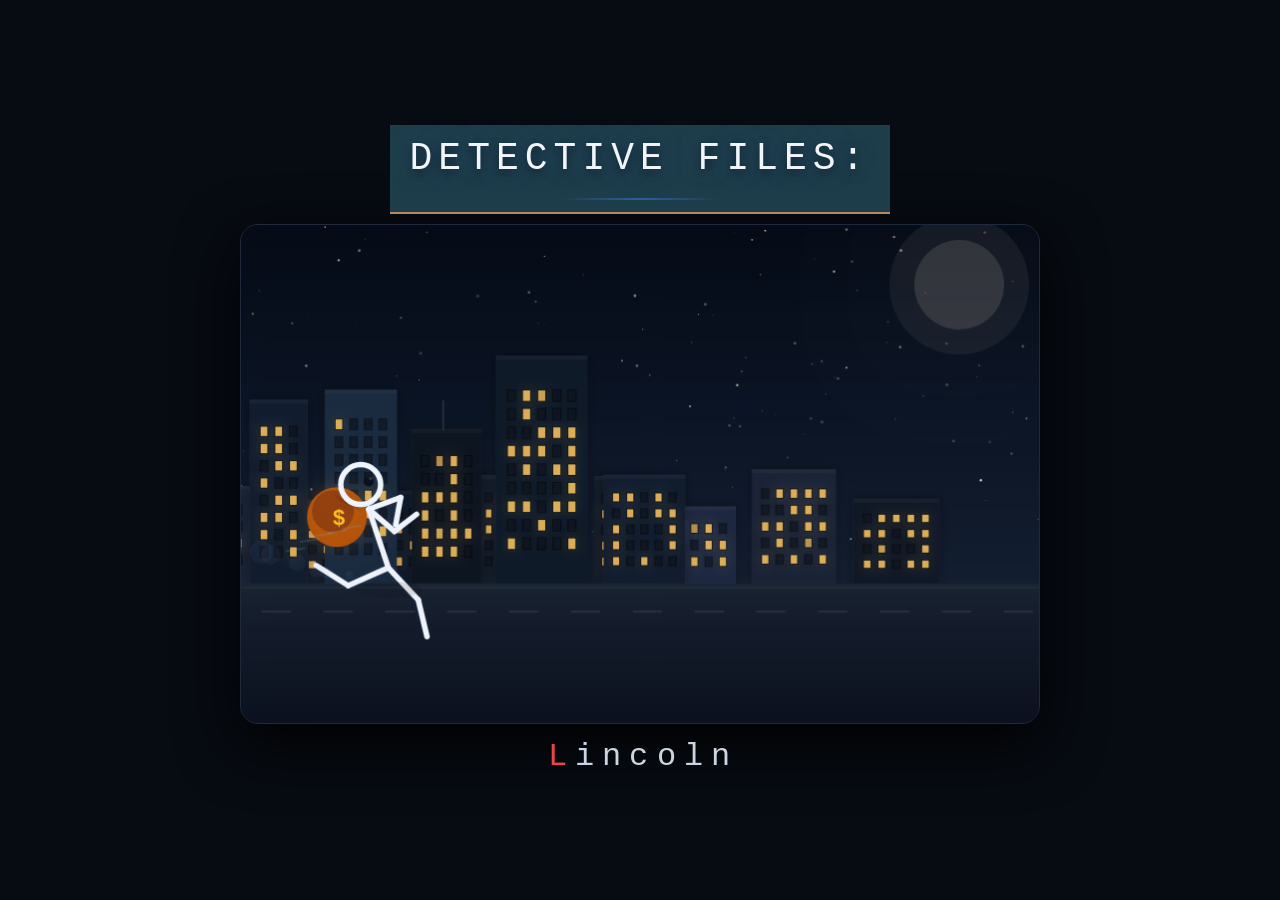
==== commit 6fd1822a: "Update index.html" ====
--- a/index.html
+++ b/index.html
@@ -141,7 +141,7 @@
 
       <!-- Tabs -->
       <div class="tab-bar" id="tabBar">
-        <div class="tab" data-tab="mypc">🖥️ MY PC</div>
+        <div class="tab active" data-tab="casefile">📁 Case File</div>
         <div class="tab" data-tab="interviews">🗂️ Interviews</div>
         <div class="tab locked" data-tab="mainpuzzles">🧩 Main Puzzles</div>
         <div class="tab locked" data-tab="bonuspuzzles">🎁 Bonus Puzzles</div>
